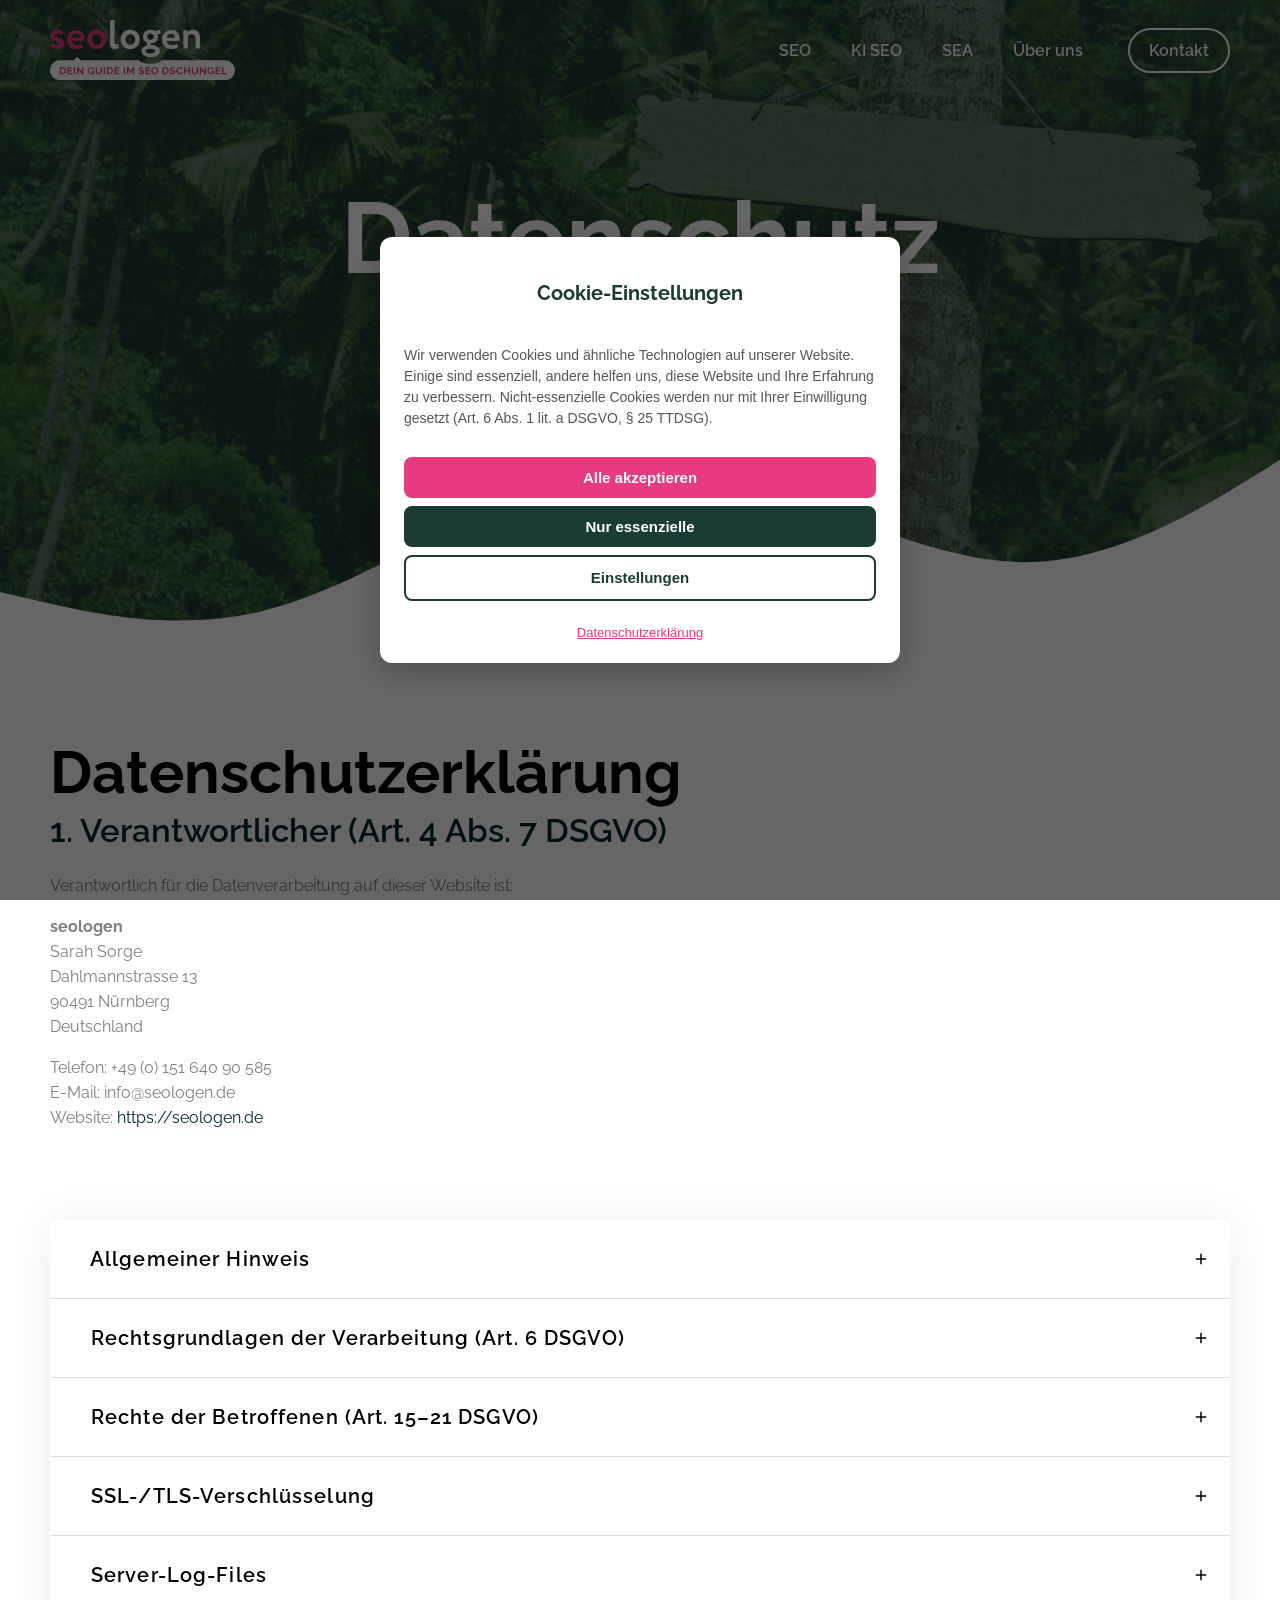
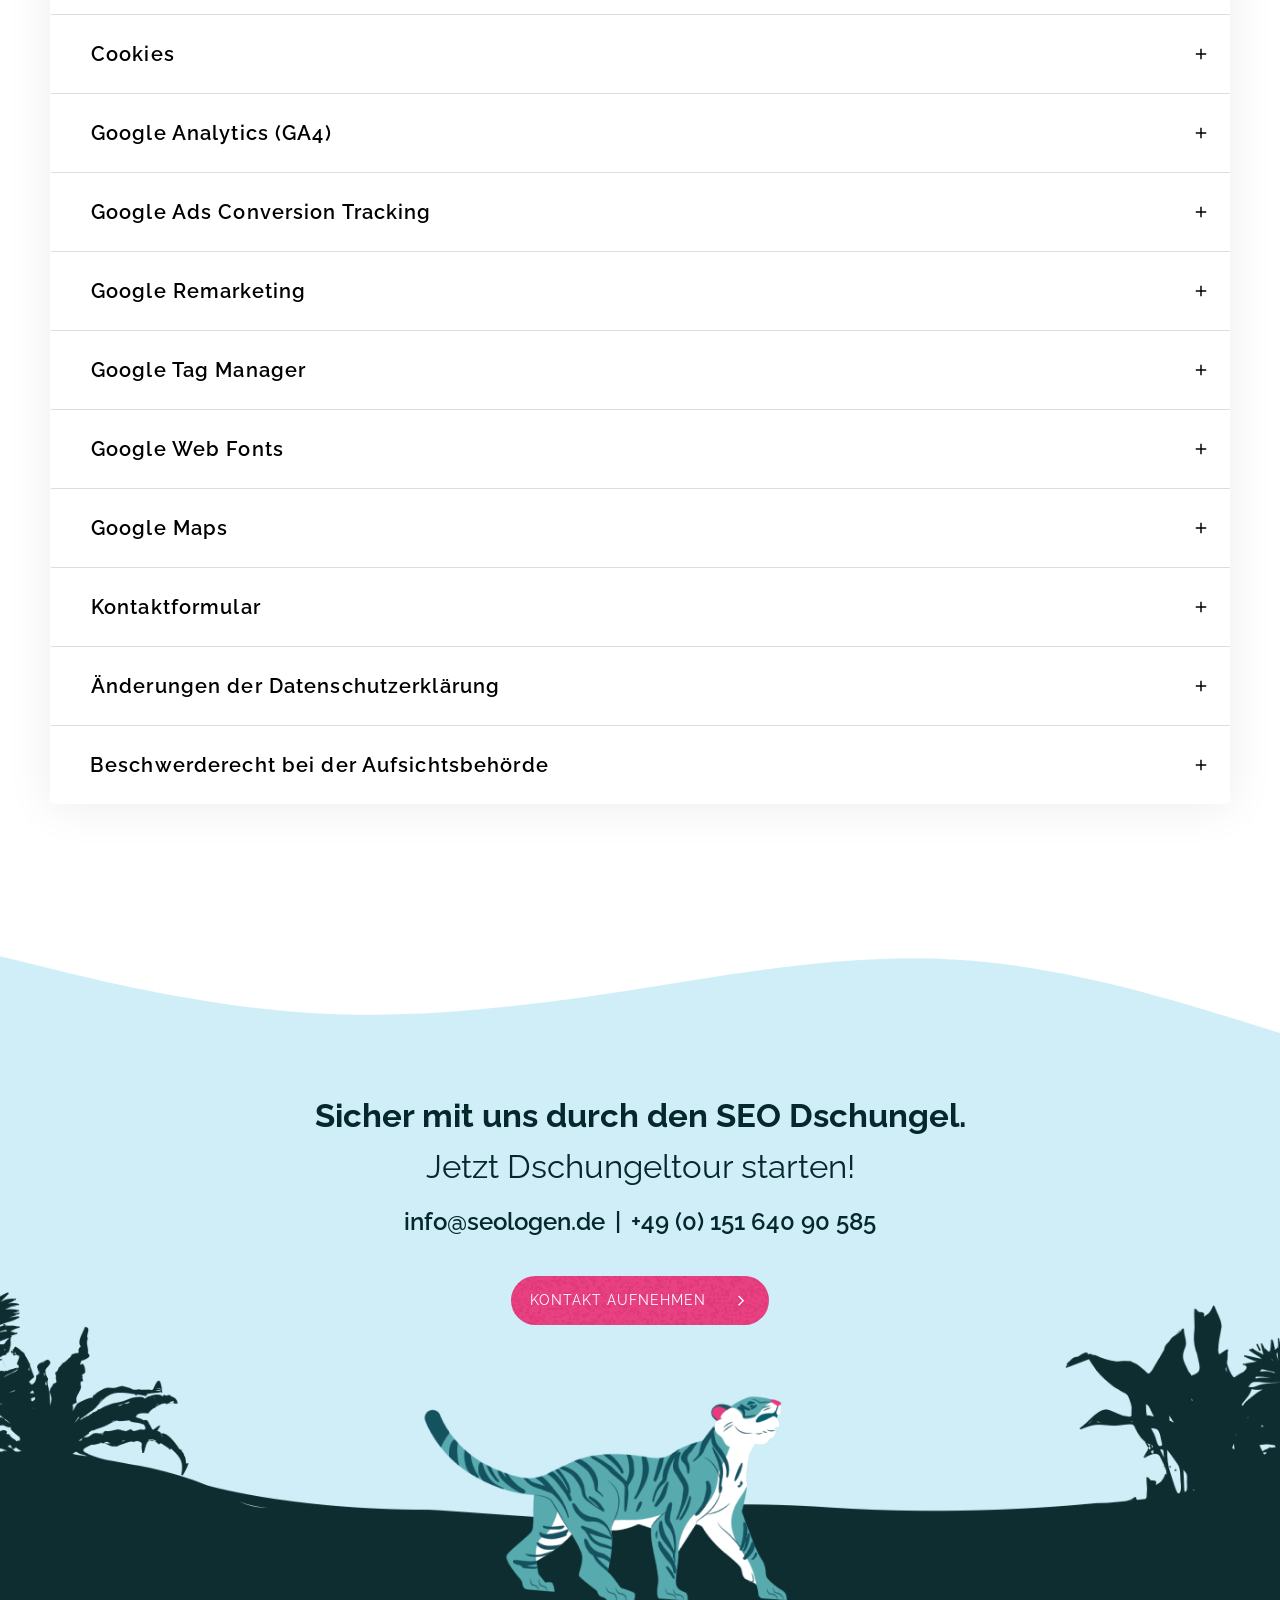
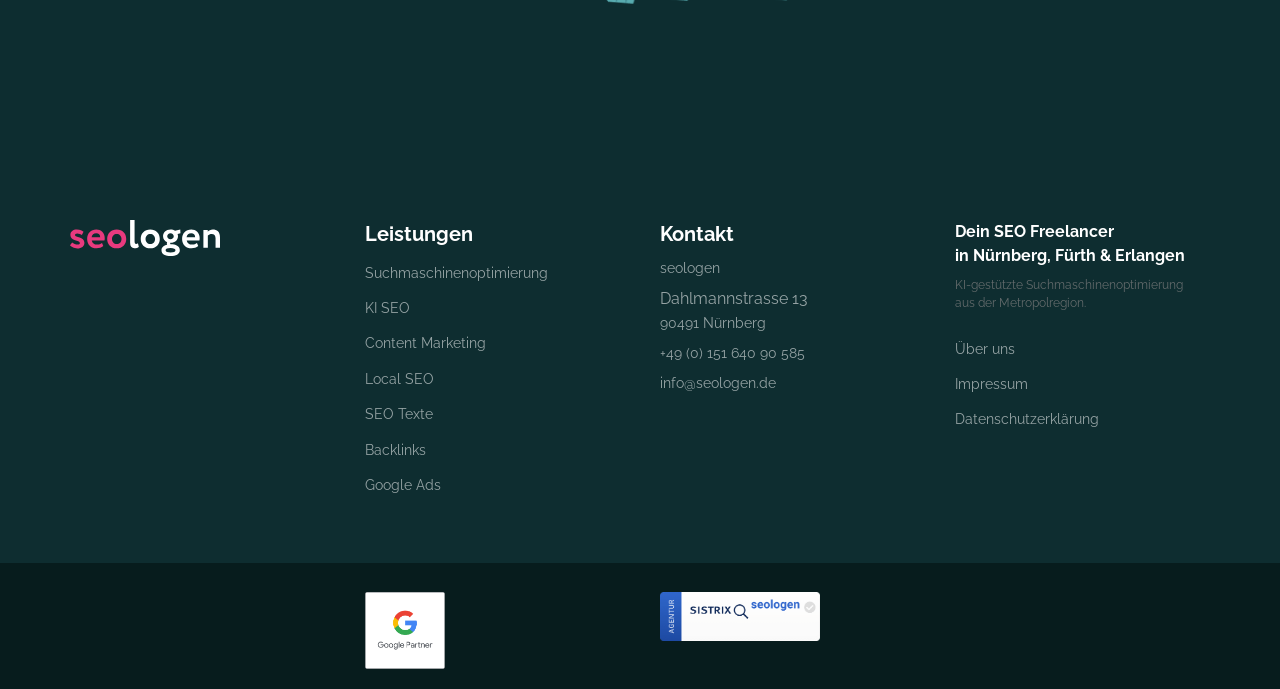
==== datenschutz/index.html @ bd01439b "Fix all schema.org markup: absolute URLs + logo/publisher - Replace relative URLs in all Yoast schem" ====
<!DOCTYPE html>
<html lang="de" >
<head>
<script>if(location.pathname.endsWith("/index.html")){window.location.replace(location.pathname.slice(0,-10));}</script>
<meta charset="UTF-8">
<meta name="viewport" content="width=device-width, initial-scale=1.0">
<!-- WP_HEAD() START -->
<style id="local-fonts-css" type="text/css">
@font-face{font-family:'Raleway';font-style:normal;font-weight:400;font-display:swap;src:url('../wp-content/uploads/fonts/raleway-400.woff2') format('woff2')}
@font-face{font-family:'Raleway';font-style:normal;font-weight:600;font-display:swap;src:url('../wp-content/uploads/fonts/raleway-600.woff2') format('woff2')}
@font-face{font-family:'Raleway';font-style:normal;font-weight:700;font-display:swap;src:url('../wp-content/uploads/fonts/raleway-700.woff2') format('woff2')}
</style>


<meta name='robots' content='index, follow, max-image-preview:large, max-snippet:-1, max-video-preview:-1' />

	<!-- This site is optimized with the Yoast SEO plugin v24.1 - https://yoast.com/wordpress/plugi../seo-beratung/ -->
	<title>Datenschutzerklärung | seologen</title>
	<meta name="description" content="Datenschutzerklärung der seologen - SEO Agentur Nürnberg. Hinweise zu Datenschutz, Cookies, Tracking und deinen Rechten." />
	<link rel="llms" href="/llms.txt" />
	<link rel="canonical" href="https://seologen.de/datenschutz/" />
	<meta property="og:locale" content="de_DE" />
	<meta property="og:type" content="website" />
	<meta property="og:image" content="https://seologen.de/wp-content/uploads/2021/11/seologen-seo-leistungen.webp" />
<meta property="og:image:width" content="1200" />
<meta property="og:image:height" content="630" />
<meta property="og:title" content="Datenschutzerklärung | seologen" />
	<meta property="og:description" content="Datenschutzerklärung der seologen - SEO Agentur Nürnberg. Hinweise zu Datenschutz, Cookies, Tracking und deinen Rechten." />
	<meta property="og:url" content="../datenschutz/" />
	<meta property="og:site_name" content="Seologen" />
	<meta property="article:modified_time" content="2021-12-17T15:35:53+00:00" />
	<script type="application/ld+json" class="yoast-schema-graph">{"@context":"https://schema.org","@graph":[{"@type":"WebPage","@id":"https://seologen.de/datenschutz/","url":"https://seologen.de/datenschutz/","name":"Datenschutzerklärung | seologen","isPartOf":{"@id":"https://seologen.de/#website"},"datePublished":"2021-07-30T09:27:46+00:00","dateModified":"2021-12-17T15:35:53+00:00","description":"Datenschutzerklärung: Hinweise zu Datenschutz, Cookies, Tracking und mehr.","breadcrumb":{"@id":"https://seologen.de/datenschutz/#breadcrumb"},"inLanguage":"de","potentialAction":[{"@type":"ReadAction","target":["https://seologen.de/datenschutz/"]}]},{"@type":"BreadcrumbList","@id":"https://seologen.de/datenschutz/#breadcrumb","itemListElement":[{"@type":"ListItem","position":1,"name":"Startseite","item":"https://seologen.de/"},{"@type":"ListItem","position":2,"name":"Datenschutz"}]},{"@type":"WebSite","@id":"https://seologen.de/#website","url":"https://seologen.de/","name":"Seologen","description":"Dein Guide durch den SEO Dschungel","potentialAction":[{"@type":"SearchAction","target":{"@type":"EntryPoint","urlTemplate":"https://seologen.de/?s={search_term_string}"},"query-input":{"@type":"PropertyValueSpecification","valueRequired":true,"valueName":"search_term_string"}}],"inLanguage":"de","publisher":{"@type":"Organization","name":"seologen","logo":{"@type":"ImageObject","url":"https://seologen.de/wp-content/uploads/2021/11/seologen-logo.svg"}}}]}</script>
	<!-- / Yoast SEO plugin. -->



<link rel="alternate" type="application/rss+xml" title="Seologen &raquo; Datenschutz-Kommentar-Feed" href="../datenschutz/feed/" />

<style id='wp-img-auto-sizes-contain-inline-css' type='text/css'>
img:is([sizes=auto i],[sizes^="auto," i]){contain-intrinsic-size:3000px 1500px}
/*# sourceURL=wp-img-auto-sizes-contain-inline-css */
</style>
<style id='wp-block-library-inline-css' type='text/css'>
:root{--wp-block-synced-color:#7a00df;--wp-block-synced-color--rgb:122,0,223;--wp-bound-block-color:var(--wp-block-synced-color);--wp-editor-canvas-background:#ddd;--wp-admin-theme-color:#007cba;--wp-admin-theme-color--rgb:0,124,186;--wp-admin-theme-color-darker-10:#006ba1;--wp-admin-theme-color-darker-10--rgb:0,107,160.5;--wp-admin-theme-color-darker-20:#005a87;--wp-admin-theme-color-darker-20--rgb:0,90,135;--wp-admin-border-width-focus:2px}@media (min-resolution:192dpi){:root{--wp-admin-border-width-focus:1.5px}}.wp-element-button{cursor:pointer}:root .has-very-light-gray-background-color{background-color:#eee}:root .has-very-dark-gray-background-color{background-color:#313131}:root .has-very-light-gray-color{color:#eee}:root .has-very-dark-gray-color{color:#313131}:root .has-vivid-green-cyan-to-vivid-cyan-blue-gradient-background{background:linear-gradient(135deg,#00d084,#0693e3)}:root .has-purple-crush-gradient-background{background:linear-gradient(135deg,#34e2e4,#4721fb 50%,#ab1dfe)}:root .has-hazy-dawn-gradient-background{background:linear-gradient(135deg,#faaca8,#dad0ec)}:root .has-subdued-olive-gradient-background{background:linear-gradient(135deg,#fafae1,#67a671)}:root .has-atomic-cream-gradient-background{background:linear-gradient(135deg,#fdd79a,#004a59)}:root .has-nightshade-gradient-background{background:linear-gradient(135deg,#330968,#31cdcf)}:root .has-midnight-gradient-background{background:linear-gradient(135deg,#020381,#2874fc)}:root{--wp--preset--font-size--normal:16px;--wp--preset--font-size--huge:42px}.has-regular-font-size{font-size:1em}.has-larger-font-size{font-size:2.625em}.has-normal-font-size{font-size:var(--wp--preset--font-size--normal)}.has-huge-font-size{font-size:var(--wp--preset--font-size--huge)}.has-text-align-center{text-align:center}.has-text-align-left{text-align:left}.has-text-align-right{text-align:right}.has-fit-text{white-space:nowrap!important}#end-resizable-editor-section{display:none}.aligncenter{clear:both}.items-justified-left{justify-content:flex-start}.items-justified-center{justify-content:center}.items-justified-right{justify-content:flex-end}.items-justified-space-between{justify-content:space-between}.screen-reader-text{border:0;clip-path:inset(50%);height:1px;margin:-1px;overflow:hidden;padding:0;position:absolute;width:1px;word-wrap:normal!important}.screen-reader-text:focus{background-color:#ddd;clip-path:none;color:#444;display:block;font-size:1em;height:auto;left:5px;line-height:normal;padding:15px 23px 14px;text-decoration:none;top:5px;width:auto;z-index:100000}html :where(.has-border-color){border-style:solid}html :where([style*=border-top-color]){border-top-style:solid}html :where([style*=border-right-color]){border-right-style:solid}html :where([style*=border-bottom-color]){border-bottom-style:solid}html :where([style*=border-left-color]){border-left-style:solid}html :where([style*=border-width]){border-style:solid}html :where([style*=border-top-width]){border-top-style:solid}html :where([style*=border-right-width]){border-right-style:solid}html :where([style*=border-bottom-width]){border-bottom-style:solid}html :where([style*=border-left-width]){border-left-style:solid}html :where(img[class*=wp-image-]){height:auto;max-width:100%}:where(figure){margin:0 0 1em}html :where(.is-position-sticky){--wp-admin--admin-bar--position-offset:var(--wp-admin--admin-bar--height,0px)}@media screen and (max-width:600px){html :where(.is-position-sticky){--wp-admin--admin-bar--position-offset:0px}}

/*# sourceURL=wp-block-library-inline-css */
</style><style id='global-styles-inline-css' type='text/css'>
:root{--wp--preset--aspect-ratio--square: 1;--wp--preset--aspect-ratio--4-3: 4/3;--wp--preset--aspect-ratio--3-4: 3/4;--wp--preset--aspect-ratio--3-2: 3/2;--wp--preset--aspect-ratio--2-3: 2/3;--wp--preset--aspect-ratio--16-9: 16/9;--wp--preset--aspect-ratio--9-16: 9/16;--wp--preset--color--black: #000000;--wp--preset--color--cyan-bluish-gray: #abb8c3;--wp--preset--color--white: #ffffff;--wp--preset--color--pale-pink: #f78da7;--wp--preset--color--vivid-red: #cf2e2e;--wp--preset--color--luminous-vivid-orange: #ff6900;--wp--preset--color--luminous-vivid-amber: #fcb900;--wp--preset--color--light-green-cyan: #7bdcb5;--wp--preset--color--vivid-green-cyan: #00d084;--wp--preset--color--pale-cyan-blue: #8ed1fc;--wp--preset--color--vivid-cyan-blue: #0693e3;--wp--preset--color--vivid-purple: #9b51e0;--wp--preset--gradient--vivid-cyan-blue-to-vivid-purple: linear-gradient(135deg,rgb(6,147,227) 0%,rgb(155,81,224) 100%);--wp--preset--gradient--light-green-cyan-to-vivid-green-cyan: linear-gradient(135deg,rgb(122,220,180) 0%,rgb(0,208,130) 100%);--wp--preset--gradient--luminous-vivid-amber-to-luminous-vivid-orange: linear-gradient(135deg,rgb(252,185,0) 0%,rgb(255,105,0) 100%);--wp--preset--gradient--luminous-vivid-orange-to-vivid-red: linear-gradient(135deg,rgb(255,105,0) 0%,rgb(207,46,46) 100%);--wp--preset--gradient--very-light-gray-to-cyan-bluish-gray: linear-gradient(135deg,rgb(238,238,238) 0%,rgb(169,184,195) 100%);--wp--preset--gradient--cool-to-warm-spectrum: linear-gradient(135deg,rgb(74,234,220) 0%,rgb(151,120,209) 20%,rgb(207,42,186) 40%,rgb(238,44,130) 60%,rgb(251,105,98) 80%,rgb(254,248,76) 100%);--wp--preset--gradient--blush-light-purple: linear-gradient(135deg,rgb(255,206,236) 0%,rgb(152,150,240) 100%);--wp--preset--gradient--blush-bordeaux: linear-gradient(135deg,rgb(254,205,165) 0%,rgb(254,45,45) 50%,rgb(107,0,62) 100%);--wp--preset--gradient--luminous-dusk: linear-gradient(135deg,rgb(255,203,112) 0%,rgb(199,81,192) 50%,rgb(65,88,208) 100%);--wp--preset--gradient--pale-ocean: linear-gradient(135deg,rgb(255,245,203) 0%,rgb(182,227,212) 50%,rgb(51,167,181) 100%);--wp--preset--gradient--electric-grass: linear-gradient(135deg,rgb(202,248,128) 0%,rgb(113,206,126) 100%);--wp--preset--gradient--midnight: linear-gradient(135deg,rgb(2,3,129) 0%,rgb(40,116,252) 100%);--wp--preset--font-size--small: 13px;--wp--preset--font-size--medium: 20px;--wp--preset--font-size--large: 36px;--wp--preset--font-size--x-large: 42px;--wp--preset--spacing--20: 0.44rem;--wp--preset--spacing--30: 0.67rem;--wp--preset--spacing--40: 1rem;--wp--preset--spacing--50: 1.5rem;--wp--preset--spacing--60: 2.25rem;--wp--preset--spacing--70: 3.38rem;--wp--preset--spacing--80: 5.06rem;--wp--preset--shadow--natural: 6px 6px 9px rgba(0, 0, 0, 0.2);--wp--preset--shadow--deep: 12px 12px 50px rgba(0, 0, 0, 0.4);--wp--preset--shadow--sharp: 6px 6px 0px rgba(0, 0, 0, 0.2);--wp--preset--shadow--outlined: 6px 6px 0px -3px rgb(255, 255, 255), 6px 6px rgb(0, 0, 0);--wp--preset--shadow--crisp: 6px 6px 0px rgb(0, 0, 0);}:where(.is-layout-flex){gap: 0.5em;}:where(.is-layout-grid){gap: 0.5em;}body .is-layout-flex{display: flex;}.is-layout-flex{flex-wrap: wrap;align-items: center;}.is-layout-flex > :is(*, div){margin: 0;}body .is-layout-grid{display: grid;}.is-layout-grid > :is(*, div){margin: 0;}:where(.wp-block-columns.is-layout-flex){gap: 2em;}:where(.wp-block-columns.is-layout-grid){gap: 2em;}:where(.wp-block-post-template.is-layout-flex){gap: 1.25em;}:where(.wp-block-post-template.is-layout-grid){gap: 1.25em;}.has-black-color{color: var(--wp--preset--color--black) !important;}.has-cyan-bluish-gray-color{color: var(--wp--preset--color--cyan-bluish-gray) !important;}.has-white-color{color: var(--wp--preset--color--white) !important;}.has-pale-pink-color{color: var(--wp--preset--color--pale-pink) !important;}.has-vivid-red-color{color: var(--wp--preset--color--vivid-red) !important;}.has-luminous-vivid-orange-color{color: var(--wp--preset--color--luminous-vivid-orange) !important;}.has-luminous-vivid-amber-color{color: var(--wp--preset--color--luminous-vivid-amber) !important;}.has-light-green-cyan-color{color: var(--wp--preset--color--light-green-cyan) !important;}.has-vivid-green-cyan-color{color: var(--wp--preset--color--vivid-green-cyan) !important;}.has-pale-cyan-blue-color{color: var(--wp--preset--color--pale-cyan-blue) !important;}.has-vivid-cyan-blue-color{color: var(--wp--preset--color--vivid-cyan-blue) !important;}.has-vivid-purple-color{color: var(--wp--preset--color--vivid-purple) !important;}.has-black-background-color{background-color: var(--wp--preset--color--black) !important;}.has-cyan-bluish-gray-background-color{background-color: var(--wp--preset--color--cyan-bluish-gray) !important;}.has-white-background-color{background-color: var(--wp--preset--color--white) !important;}.has-pale-pink-background-color{background-color: var(--wp--preset--color--pale-pink) !important;}.has-vivid-red-background-color{background-color: var(--wp--preset--color--vivid-red) !important;}.has-luminous-vivid-orange-background-color{background-color: var(--wp--preset--color--luminous-vivid-orange) !important;}.has-luminous-vivid-amber-background-color{background-color: var(--wp--preset--color--luminous-vivid-amber) !important;}.has-light-green-cyan-background-color{background-color: var(--wp--preset--color--light-green-cyan) !important;}.has-vivid-green-cyan-background-color{background-color: var(--wp--preset--color--vivid-green-cyan) !important;}.has-pale-cyan-blue-background-color{background-color: var(--wp--preset--color--pale-cyan-blue) !important;}.has-vivid-cyan-blue-background-color{background-color: var(--wp--preset--color--vivid-cyan-blue) !important;}.has-vivid-purple-background-color{background-color: var(--wp--preset--color--vivid-purple) !important;}.has-black-border-color{border-color: var(--wp--preset--color--black) !important;}.has-cyan-bluish-gray-border-color{border-color: var(--wp--preset--color--cyan-bluish-gray) !important;}.has-white-border-color{border-color: var(--wp--preset--color--white) !important;}.has-pale-pink-border-color{border-color: var(--wp--preset--color--pale-pink) !important;}.has-vivid-red-border-color{border-color: var(--wp--preset--color--vivid-red) !important;}.has-luminous-vivid-orange-border-color{border-color: var(--wp--preset--color--luminous-vivid-orange) !important;}.has-luminous-vivid-amber-border-color{border-color: var(--wp--preset--color--luminous-vivid-amber) !important;}.has-light-green-cyan-border-color{border-color: var(--wp--preset--color--light-green-cyan) !important;}.has-vivid-green-cyan-border-color{border-color: var(--wp--preset--color--vivid-green-cyan) !important;}.has-pale-cyan-blue-border-color{border-color: var(--wp--preset--color--pale-cyan-blue) !important;}.has-vivid-cyan-blue-border-color{border-color: var(--wp--preset--color--vivid-cyan-blue) !important;}.has-vivid-purple-border-color{border-color: var(--wp--preset--color--vivid-purple) !important;}.has-vivid-cyan-blue-to-vivid-purple-gradient-background{background: var(--wp--preset--gradient--vivid-cyan-blue-to-vivid-purple) !important;}.has-light-green-cyan-to-vivid-green-cyan-gradient-background{background: var(--wp--preset--gradient--light-green-cyan-to-vivid-green-cyan) !important;}.has-luminous-vivid-amber-to-luminous-vivid-orange-gradient-background{background: var(--wp--preset--gradient--luminous-vivid-amber-to-luminous-vivid-orange) !important;}.has-luminous-vivid-orange-to-vivid-red-gradient-background{background: var(--wp--preset--gradient--luminous-vivid-orange-to-vivid-red) !important;}.has-very-light-gray-to-cyan-bluish-gray-gradient-background{background: var(--wp--preset--gradient--very-light-gray-to-cyan-bluish-gray) !important;}.has-cool-to-warm-spectrum-gradient-background{background: var(--wp--preset--gradient--cool-to-warm-spectrum) !important;}.has-blush-light-purple-gradient-background{background: var(--wp--preset--gradient--blush-light-purple) !important;}.has-blush-bordeaux-gradient-background{background: var(--wp--preset--gradient--blush-bordeaux) !important;}.has-luminous-dusk-gradient-background{background: var(--wp--preset--gradient--luminous-dusk) !important;}.has-pale-ocean-gradient-background{background: var(--wp--preset--gradient--pale-ocean) !important;}.has-electric-grass-gradient-background{background: var(--wp--preset--gradient--electric-grass) !important;}.has-midnight-gradient-background{background: var(--wp--preset--gradient--midnight) !important;}.has-small-font-size{font-size: var(--wp--preset--font-size--small) !important;}.has-medium-font-size{font-size: var(--wp--preset--font-size--medium) !important;}.has-large-font-size{font-size: var(--wp--preset--font-size--large) !important;}.has-x-large-font-size{font-size: var(--wp--preset--font-size--x-large) !important;}
/*# sourceURL=global-styles-inline-css */
</style>

<style id='classic-theme-styles-inline-css' type='text/css'>
/*! This file is auto-generated */
.wp-block-button__link{color:#fff;background-color:#32373c;border-radius:9999px;box-shadow:none;text-decoration:none;padding:calc(.667em + 2px) calc(1.333em + 2px);font-size:1.125em}.wp-block-file__button{background:#32373c;color:#fff;text-decoration:none}
/*# sourceURL=/wp-includes/css/classic-themes.min.css */
</style>
<link data-minify="1" rel='stylesheet' id='oxygen-css' href='../wp-content/cache/min/1/wp-content/plugins/oxygen/component-framework/oxygen.css?ver=1736198742' type='text/css' media='all' />
<style id='rocket-lazyload-inline-css' type='text/css'>
.rll-youtube-player{position:relative;padding-bottom:56.23%;height:0;overflow:hidden;max-width:100%;}.rll-youtube-player:focus-within{outline: 2px solid currentColor;outline-offset: 5px;}.rll-youtube-player iframe{position:absolute;top:0;left:0;width:100%;height:100%;z-index:100;background:0 0}.rll-youtube-player img{bottom:0;display:block;left:0;margin:auto;max-width:100%;width:100%;position:absolute;right:0;top:0;border:none;height:auto;-webkit-transition:.4s all;-moz-transition:.4s all;transition:.4s all}.rll-youtube-player img:hover{-webkit-filter:brightness(75%)}.rll-youtube-player .play{height:100%;width:100%;left:0;top:0;position:absolute;background:var(--wpr-bg-017a9399-3ec6-4032-b1c3-8f27fd5e484a) no-repeat center;background-color: transparent !important;cursor:pointer;border:none;}
/*# sourceURL=rocket-lazyload-inline-css */
</style>
<script type="text/javascript" src="../wp-includes/js/jquery/jquery.min.js?ver=3.7.1" id="jquery-core-js"></script>

<link rel='shortlink' href='../?p=3' />
<!-- start Simple Custom CSS and JS -->
<script type="text/javascript">
document.addEventListener("DOMContentLoaded", function() {
  var lazyBackgrounds = [].slice.call(document.querySelectorAll(".lazy-bg"));

  if ("IntersectionObserver" in window && "IntersectionObserverEntry" in window && "intersectionRatio" in window.IntersectionObserverEntry.prototype) {
    let lazyBackgroundObserver = new IntersectionObserver(function(entries, observer) {
      entries.forEach(function(entry) {
        if (entry.isIntersecting) {
          entry.target.classList.add("bg-visible");
          lazyBackgroundObserver.unobserve(entry.target);
        }
      });
    });

    lazyBackgrounds.forEach(function(lazyBackground) {
      lazyBackgroundObserver.observe(lazyBackground);
    });
  }
});</script>
<!-- end Simple Custom CSS and JS -->
<!-- start Simple Custom CSS and JS -->
<script type="text/javascript">
jQuery(window).on('load',function(){
          
       jQuery('#section-237-40').mousemove(function(e) {


            var wx = jQuery(window).width();
            var wy = jQuery(window).height();

            var x = e.pageX - this.offsetLeft;
            var y = e.pageY - this.offsetTop;

            var newx = x - wx / 2;
            var newy = y - wy / 2;

            //jQuery('span').text(newx + ", " + newy);

            jQuery('.deep-hero-effect-div').each(function(i) {
                if(jQuery(this).index()==0){
                jQuery(this).attr('data-speed','0.02');
				} else  if(jQuery(this).index()==1){
 				jQuery(this).attr('data-speed','0.01');
                } else  if(jQuery(this).index()==2){
 				jQuery(this).attr('data-speed','0.02');

				} 
                var speed = jQuery(this).attr('data-speed');
                if (jQuery(this).attr('data-revert')) speed *= -1;
                TweenMax.to(jQuery(this), 1, {
                    x: (1 - newx * speed),
                    y: (1 - newy * speed)
                });

            });

        });

});</script>
<!-- end Simple Custom CSS and JS -->

<script defer src="https://ajax.googleapis.com/ajax/libs/jquery/3.1.0/jquery.min.js"></script>



 <script data-minify="1" src="../wp-content/cache/min/1/ajax/libs/gsap/1.18.4/TweenMax.min.js?ver=1736198743"></script><!-- end Simple Custom CSS and JS -->
<style type="text/css">
.custom-cursor { cursor: pointer; }
.oxy-header-wrapper .oxygen-hide-in-sticky { display: block; }
.oxy-header-wrapper .oxygen-show-in-sticky-only { display: none; }
.oxy-header-wrapper.oxy-sticky-header-active .oxygen-hide-in-sticky, .oxy-header-wrapper.oxy-sticky-header-active .oxygen-only-show-in-overlay { display: none !important; }
.oxy-header-wrapper.oxy-sticky-header-active .oxygen-show-in-sticky-only, .oxy-header-wrapper.oxy-sticky-header-active .oxygen-hide-in-overlay { display: block !important; }
.oxy-pro-menu-dropdown-icon, .oxy-pro-menu-dropdown-icon-click-area { display: none !important; }
.oxy-nav-menu-dropdown-arrow .menu-item > a::after { display: none !important; }
</style>
<!-- end Simple Custom CSS and JS -->
<link rel="icon" href="../wp-content/uploads/2021/08/cropped-favicon3-32x32.png" sizes="32x32" />
<link rel="icon" href="../wp-content/uploads/2021/08/cropped-favicon3-192x192.png" sizes="192x192" />
<link rel="apple-touch-icon" href="../wp-content/uploads/2021/08/cropped-favicon3-180x180.png" />
<meta name="msapplication-TileImage" content="../wp-content/uploads/2021/08/cropped-favicon3-270x270.png" />
<link data-minify="1" rel='stylesheet' id='oxygen-cache-32-css' href='../wp-content/cache/background-css/seologen.de/wp-content/cache/min/1/wp-content/uploads/oxygen/css/32.css?ver=1736198852&wpr_t=1769899719' type='text/css' media='all' />
<link data-minify="1" rel='stylesheet' id='oxygen-cache-3-css' href='../wp-content/cache/background-css/seologen.de/wp-content/cache/min/1/wp-content/uploads/oxygen/css/3.css?ver=1736198933&wpr_t=1769899719' type='text/css' media='all' />
<link data-minify="1" rel='stylesheet' id='oxygen-universal-styles-css' href='../wp-content/cache/background-css/seologen.de/wp-content/cache/min/1/wp-content/uploads/oxygen/css/universal.css?ver=1736198742&wpr_t=1769899719' type='text/css' media='all' />
<noscript><style id="rocket-lazyload-nojs-css">.rll-youtube-player, [data-lazy-src]{display:none !important;}</style></noscript><!-- END OF WP_HEAD() -->
<link data-minify="1" rel='stylesheet' id='oxygen-aos-css' href='../wp-content/cache/min/1/wp-content/plugins/oxygen/component-framework/vendor/aos/aos.css?ver=1736198742' type='text/css' media='all' />
<style id="wpr-lazyload-bg-container"></style><style id="wpr-lazyload-bg-exclusion"></style>
<noscript>
<style id="wpr-lazyload-bg-nostyle">#section-111-32{--wpr-bg-2a539be6-5d9a-4c15-9592-298cfd7655cb: url('../wp-content/uploads/2021/11/footer-laptop2.webp');}#section-111-32{--wpr-bg-246afec2-3248-46ee-8b75-960b7ef8c11c: url('../wp-content/uploads/2021/11/footer-laptop2.webp');}#section-111-32{--wpr-bg-70f37ff3-16b9-4d7c-994c-ef7f1af33d49: url('../wp-content/uploads/2021/11/footer-tiger-tablet-new2.webp');}#section-111-32{--wpr-bg-14127b4b-1ebc-46f8-847b-c76c30c8c69d: url('../wp-content/uploads/2021/11/footer-tiger-mobile-new2.webp');}#section-2-195{--wpr-bg-e6197098-57ca-46aa-8482-f85532d39519: url('../wp-content/uploads/2021/11/kontakt-header.webp');}.oxy-pro-menu .oxy-pro-menu-off-canvas-container,.oxy-pro-menu .oxy-pro-menu-open-container{--wpr-bg-344dd0a9-8f70-4a5e-acc8-07c516785ba0: url('../wp-content/cache/min/1/wp-content/uploads/oxygen/css/');}.oxel_icon_button__container:hover{--wpr-bg-b4393afa-5aeb-4e5d-a07b-83afd7b127c7: url('../wp-content/uploads/2021/10/button-background.webp');}.oxel_icon_button__container{--wpr-bg-02bb9712-952b-4311-8680-2e12903a620c: url('../wp-content/uploads/2021/10/button-background.webp');}.hero-subpage{--wpr-bg-a651d401-6908-4c26-8edd-7e7f54d95099: url('../wp-content/uploads/2021/11/seo-header.webp');}.onecolumn-shape-section{--wpr-bg-a43b428b-ff0f-4c44-b902-5545b70d8498: url('../wp-content/uploads/2021/11/background-texture-right-big2-1.webp');}.onecolumn-shape-section{--wpr-bg-941288b1-27ef-42d1-b011-a1775002e79b: url('../wp-content/uploads/2021/11/shape-full.webp');}.onecolumn-shape-section{--wpr-bg-64140905-5082-4211-b1ef-d7f9282a6aa4: url('../wp-content/uploads/2021/11/mobile-texture-right.webp');}.background-shapeleaves{--wpr-bg-c41f8af5-a66b-4cae-9dcf-42b374c3d295: url('../wp-content/uploads/2021/11/background-blurb-big-_1_.webp');}.background-shapeleaves{--wpr-bg-4a3bbf1b-ca22-47e4-b348-d8778cb83627: url('../wp-content/uploads/2021/11/blurb-mobile-background.webp');}.background-shapeleaves{--wpr-bg-24590ede-0575-45f2-9788-267b503d882c: url('../wp-content/uploads/2021/11/blurb-mobile-background.webp');}.showcase-slider-section{--wpr-bg-e381b452-41e5-41e6-8242-1ed8afa7e4cf: url('../wp-content/uploads/2021/11/background-slider-_1_.webp');}.text-accordion-shape-section{--wpr-bg-37902154-3a1e-4fad-988c-e090a816e79f: url('../wp-content/uploads/2021/11/shape-full.webp');}.masked-copy{--wpr-bg-ebacde89-1a84-4aec-9323-f37da7f6a8bf: url('../wp-content/uploads/2021/11/background-seo-sea.webp');}.twocolumns-shape-section{--wpr-bg-450178e7-06fc-4db7-9bfb-85b8e4bf8ca6: url('../wp-content/uploads/2021/11/background-texture-right-big2-1.webp');}.twocolumns-shape-section{--wpr-bg-71d99dc4-3aa7-4b3f-9e72-34c986ae323e: url('../wp-content/uploads/2021/11/shape-full.webp');}.twocolumns-shape-section{--wpr-bg-6f7f2898-f8a8-49fb-9a5d-8f5af2ff1ad8: url('../wp-content/uploads/2021/11/mobile-texture-right.webp');}.oxel_flipbox__front{--wpr-bg-e74785da-4c23-46d8-b720-0b936efe042c: url('http://elements.oxy.host/wp-content/uploads/sites/52/2020/07/atmosphere-blue-cloud-clouds-601798.jpg');}.ausblick-section{--wpr-bg-49aad8ef-b7f3-4408-829a-74f24111fe52: url('../wp-content/uploads/2021/11/background-ausblick-_1_.webp');}.ausblick-section{--wpr-bg-77f69ae7-b560-4aa1-90ab-85b0c5460ed9: url('../wp-content/uploads/2021/11/ausblick-mobile-1.webp');}.ausblick-section{--wpr-bg-cfc803bd-affd-4d65-a922-8d2be1f4753a: url('../wp-content/uploads/2021/10/ausblick-mobile-1.png');}.ausblick-section{--wpr-bg-c6fbe11c-8412-4bbe-9633-097b4d75ad00: url('../wp-content/uploads/2021/11/ausblick-mobile-3.webp');}.ausblick-section{--wpr-bg-c9da97b8-4299-4f84-b063-db840799e280: url('../wp-content/uploads/2021/11/background-ausblick2-1.webp');}.tabs-contents-8807-tab{--wpr-bg-b1f7664b-bde3-4bc4-9125-4a9cc53eeda3: url('../wp-content/uploads/2021/11/combined-shape.webp');}.tabs-contents-8807-tab{--wpr-bg-466f1afd-aab4-46ff-83b1-bf60ac50dc1f: url('../wp-content/uploads/2021/11/combined-shape-1.webp');}.tabs-contents-8807-tab{--wpr-bg-164e8eff-c2f3-4fe0-87c2-997c375cdd3f: url('../wp-content/uploads/2021/11/combined-shape-1.webp');}.background-animals{--wpr-bg-86d42d77-d184-4900-a6bb-6a4beb5ca62e: url('../wp-content/uploads/2021/11/yoal-desurmont-jqgs-m-3-b-9-fpo-unsplash-1-1-1.webp');}.background-animals{--wpr-bg-ea2e5f53-2e08-4e0c-83d8-d45debc9b1f3: url('../wp-content/uploads/2021/11/background-animals-mobile.webp');}.ranking-background{--wpr-bg-a1a53c33-0b23-4bc4-9f7d-0d54a339f144: url('../wp-content/uploads/2021/11/ranking-background-1.webp');}.hero-blog{--wpr-bg-aaf4e033-dc4a-427b-93ef-bd9256550a9e: url('../wp-content/uploads/2021/11/seo-header.webp');}#section-308-40.bg-visible{--wpr-bg-441e1383-77ad-4685-850b-7730e5fc0d7f: url('../wp-content/uploads/2021/11/header-mobile-1.webp');}#section-294-40.bg-visible{--wpr-bg-f2d7fe6a-9aaf-4f88-ad86-aed0741961d8: url('../wp-content/uploads/2021/11/background-animals-mobile.webp');}.footer-tiger{--wpr-bg-0557a4ea-ba28-474e-956c-539cec369212: url('../wp-content/uploads/2021/11/Footer-Shapes-Tiger-groesser_1x-1.webp');}.piotnetforms-button{--wpr-bg-5d9a9dec-04bf-40a4-8e24-303f91aa533a: url('https://seologen.uixandy.com/wp-content/uploads/2021/10/button-background.webp');}.piotnetforms-button:hover{--wpr-bg-9b7db1a6-01ed-42fa-a0f0-1f0683d1b09a: url('https://seologen.uixandy.com/wp-content/uploads/2021/10/button-background.webp');}.rll-youtube-player .play{--wpr-bg-017a9399-3ec6-4032-b1c3-8f27fd5e484a: url('../wp-content/plugins/wp-rocket/assets/img/youtube.png');}</style>
</noscript>
<script type="application/javascript">const rocket_pairs = [{"selector":"#section-111-32","style":"#section-111-32{--wpr-bg-2a539be6-5d9a-4c15-9592-298cfd7655cb: url('https:\/\/../wp-content\/uploads\/2021\/11\/footer-laptop2.webp');}","hash":"2a539be6-5d9a-4c15-9592-298cfd7655cb","url":"https:\/\/../wp-content\/uploads\/2021\/11\/footer-laptop2.webp"},{"selector":"#section-111-32","style":"#section-111-32{--wpr-bg-246afec2-3248-46ee-8b75-960b7ef8c11c: url('https:\/\/../wp-content\/uploads\/2021\/11\/footer-laptop2.webp');}","hash":"246afec2-3248-46ee-8b75-960b7ef8c11c","url":"https:\/\/../wp-content\/uploads\/2021\/11\/footer-laptop2.webp"},{"selector":"#section-111-32","style":"#section-111-32{--wpr-bg-70f37ff3-16b9-4d7c-994c-ef7f1af33d49: url('https:\/\/../wp-content\/uploads\/2021\/11\/footer-tiger-tablet-new2.webp');}","hash":"70f37ff3-16b9-4d7c-994c-ef7f1af33d49","url":"https:\/\/../wp-content\/uploads\/2021\/11\/footer-tiger-tablet-new2.webp"},{"selector":"#section-111-32","style":"#section-111-32{--wpr-bg-14127b4b-1ebc-46f8-847b-c76c30c8c69d: url('https:\/\/../wp-content\/uploads\/2021\/11\/footer-tiger-mobile-new2.webp');}","hash":"14127b4b-1ebc-46f8-847b-c76c30c8c69d","url":"https:\/\/../wp-content\/uploads\/2021\/11\/footer-tiger-mobile-new2.webp"},{"selector":"#section-2-195","style":"#section-2-195{--wpr-bg-e6197098-57ca-46aa-8482-f85532d39519: url('https:\/\/../wp-content\/uploads\/2021\/11\/kontakt-header.webp');}","hash":"e6197098-57ca-46aa-8482-f85532d39519","url":"https:\/\/../wp-content\/uploads\/2021\/11\/kontakt-header.webp"},{"selector":".oxy-pro-menu .oxy-pro-menu-off-canvas-container,.oxy-pro-menu .oxy-pro-menu-open-container","style":".oxy-pro-menu .oxy-pro-menu-off-canvas-container,.oxy-pro-menu .oxy-pro-menu-open-container{--wpr-bg-344dd0a9-8f70-4a5e-acc8-07c516785ba0: url('https:\/\/../wp-content\/cache\/min\/1\/wp-content\/uploads\/oxygen\/css\/');}","hash":"344dd0a9-8f70-4a5e-acc8-07c516785ba0","url":"https:\/\/../wp-content\/cache\/min\/1\/wp-content\/uploads\/oxygen\/css\/"},{"selector":".oxel_icon_button__container","style":".oxel_icon_button__container:hover{--wpr-bg-b4393afa-5aeb-4e5d-a07b-83afd7b127c7: url('https:\/\/../wp-content\/uploads\/2021\/10\/button-background.webp');}","hash":"b4393afa-5aeb-4e5d-a07b-83afd7b127c7","url":"https:\/\/../wp-content\/uploads\/2021\/10\/button-background.webp"},{"selector":".oxel_icon_button__container","style":".oxel_icon_button__container{--wpr-bg-02bb9712-952b-4311-8680-2e12903a620c: url('https:\/\/../wp-content\/uploads\/2021\/10\/button-background.webp');}","hash":"02bb9712-952b-4311-8680-2e12903a620c","url":"https:\/\/../wp-content\/uploads\/2021\/10\/button-background.webp"},{"selector":".hero-subpage","style":".hero-subpage{--wpr-bg-a651d401-6908-4c26-8edd-7e7f54d95099: url('https:\/\/../wp-content\/uploads\/2021\/11\/seo-header.webp');}","hash":"a651d401-6908-4c26-8edd-7e7f54d95099","url":"https:\/\/../wp-content\/uploads\/2021\/11\/seo-header.webp"},{"selector":".onecolumn-shape-section","style":".onecolumn-shape-section{--wpr-bg-a43b428b-ff0f-4c44-b902-5545b70d8498: url('https:\/\/../wp-content\/uploads\/2021\/11\/background-texture-right-big2-1.webp');}","hash":"a43b428b-ff0f-4c44-b902-5545b70d8498","url":"https:\/\/../wp-content\/uploads\/2021\/11\/background-texture-right-big2-1.webp"},{"selector":".onecolumn-shape-section","style":".onecolumn-shape-section{--wpr-bg-941288b1-27ef-42d1-b011-a1775002e79b: url('https:\/\/../wp-content\/uploads\/2021\/11\/shape-full.webp');}","hash":"941288b1-27ef-42d1-b011-a1775002e79b","url":"https:\/\/../wp-content\/uploads\/2021\/11\/shape-full.webp"},{"selector":".onecolumn-shape-section","style":".onecolumn-shape-section{--wpr-bg-64140905-5082-4211-b1ef-d7f9282a6aa4: url('https:\/\/../wp-content\/uploads\/2021\/11\/mobile-texture-right.webp');}","hash":"64140905-5082-4211-b1ef-d7f9282a6aa4","url":"https:\/\/../wp-content\/uploads\/2021\/11\/mobile-texture-right.webp"},{"selector":".background-shapeleaves","style":".background-shapeleaves{--wpr-bg-c41f8af5-a66b-4cae-9dcf-42b374c3d295: url('https:\/\/../wp-content\/uploads\/2021\/11\/background-blurb-big-_1_.webp');}","hash":"c41f8af5-a66b-4cae-9dcf-42b374c3d295","url":"https:\/\/../wp-content\/uploads\/2021\/11\/background-blurb-big-_1_.webp"},{"selector":".background-shapeleaves","style":".background-shapeleaves{--wpr-bg-4a3bbf1b-ca22-47e4-b348-d8778cb83627: url('https:\/\/../wp-content\/uploads\/2021\/11\/blurb-mobile-background.webp');}","hash":"4a3bbf1b-ca22-47e4-b348-d8778cb83627","url":"https:\/\/../wp-content\/uploads\/2021\/11\/blurb-mobile-background.webp"},{"selector":".background-shapeleaves","style":".background-shapeleaves{--wpr-bg-24590ede-0575-45f2-9788-267b503d882c: url('https:\/\/../wp-content\/uploads\/2021\/11\/blurb-mobile-background.webp');}","hash":"24590ede-0575-45f2-9788-267b503d882c","url":"https:\/\/../wp-content\/uploads\/2021\/11\/blurb-mobile-background.webp"},{"selector":".showcase-slider-section","style":".showcase-slider-section{--wpr-bg-e381b452-41e5-41e6-8242-1ed8afa7e4cf: url('https:\/\/../wp-content\/uploads\/2021\/11\/background-slider-_1_.webp');}","hash":"e381b452-41e5-41e6-8242-1ed8afa7e4cf","url":"https:\/\/../wp-content\/uploads\/2021\/11\/background-slider-_1_.webp"},{"selector":".text-accordion-shape-section","style":".text-accordion-shape-section{--wpr-bg-37902154-3a1e-4fad-988c-e090a816e79f: url('https:\/\/../wp-content\/uploads\/2021\/11\/shape-full.webp');}","hash":"37902154-3a1e-4fad-988c-e090a816e79f","url":"https:\/\/../wp-content\/uploads\/2021\/11\/shape-full.webp"},{"selector":".masked-copy","style":".masked-copy{--wpr-bg-ebacde89-1a84-4aec-9323-f37da7f6a8bf: url('https:\/\/../wp-content\/uploads\/2021\/11\/background-seo-sea.webp');}","hash":"ebacde89-1a84-4aec-9323-f37da7f6a8bf","url":"https:\/\/../wp-content\/uploads\/2021\/11\/background-seo-sea.webp"},{"selector":".twocolumns-shape-section","style":".twocolumns-shape-section{--wpr-bg-450178e7-06fc-4db7-9bfb-85b8e4bf8ca6: url('https:\/\/../wp-content\/uploads\/2021\/11\/background-texture-right-big2-1.webp');}","hash":"450178e7-06fc-4db7-9bfb-85b8e4bf8ca6","url":"https:\/\/../wp-content\/uploads\/2021\/11\/background-texture-right-big2-1.webp"},{"selector":".twocolumns-shape-section","style":".twocolumns-shape-section{--wpr-bg-71d99dc4-3aa7-4b3f-9e72-34c986ae323e: url('https:\/\/../wp-content\/uploads\/2021\/11\/shape-full.webp');}","hash":"71d99dc4-3aa7-4b3f-9e72-34c986ae323e","url":"https:\/\/../wp-content\/uploads\/2021\/11\/shape-full.webp"},{"selector":".twocolumns-shape-section","style":".twocolumns-shape-section{--wpr-bg-6f7f2898-f8a8-49fb-9a5d-8f5af2ff1ad8: url('https:\/\/../wp-content\/uploads\/2021\/11\/mobile-texture-right.webp');}","hash":"6f7f2898-f8a8-49fb-9a5d-8f5af2ff1ad8","url":"https:\/\/../wp-content\/uploads\/2021\/11\/mobile-texture-right.webp"},{"selector":".oxel_flipbox__front","style":".oxel_flipbox__front{--wpr-bg-e74785da-4c23-46d8-b720-0b936efe042c: url('http:\/\/elements.oxy.host\/wp-content\/uploads\/sites\/52\/2020\/07\/atmosphere-blue-cloud-clouds-601798.jpg');}","hash":"e74785da-4c23-46d8-b720-0b936efe042c","url":"http:\/\/elements.oxy.host\/wp-content\/uploads\/sites\/52\/2020\/07\/atmosphere-blue-cloud-clouds-601798.jpg"},{"selector":".ausblick-section","style":".ausblick-section{--wpr-bg-49aad8ef-b7f3-4408-829a-74f24111fe52: url('https:\/\/../wp-content\/uploads\/2021\/11\/background-ausblick-_1_.webp');}","hash":"49aad8ef-b7f3-4408-829a-74f24111fe52","url":"https:\/\/../wp-content\/uploads\/2021\/11\/background-ausblick-_1_.webp"},{"selector":".ausblick-section","style":".ausblick-section{--wpr-bg-77f69ae7-b560-4aa1-90ab-85b0c5460ed9: url('https:\/\/../wp-content\/uploads\/2021\/11\/ausblick-mobile-1.webp');}","hash":"77f69ae7-b560-4aa1-90ab-85b0c5460ed9","url":"https:\/\/../wp-content\/uploads\/2021\/11\/ausblick-mobile-1.webp"},{"selector":".ausblick-section","style":".ausblick-section{--wpr-bg-cfc803bd-affd-4d65-a922-8d2be1f4753a: url('https:\/\/../wp-content\/uploads\/2021\/10\/ausblick-mobile-1.png');}","hash":"cfc803bd-affd-4d65-a922-8d2be1f4753a","url":"https:\/\/../wp-content\/uploads\/2021\/10\/ausblick-mobile-1.png"},{"selector":".ausblick-section","style":".ausblick-section{--wpr-bg-c6fbe11c-8412-4bbe-9633-097b4d75ad00: url('https:\/\/../wp-content\/uploads\/2021\/11\/ausblick-mobile-3.webp');}","hash":"c6fbe11c-8412-4bbe-9633-097b4d75ad00","url":"https:\/\/../wp-content\/uploads\/2021\/11\/ausblick-mobile-3.webp"},{"selector":".ausblick-section","style":".ausblick-section{--wpr-bg-c9da97b8-4299-4f84-b063-db840799e280: url('https:\/\/../wp-content\/uploads\/2021\/11\/background-ausblick2-1.webp');}","hash":"c9da97b8-4299-4f84-b063-db840799e280","url":"https:\/\/../wp-content\/uploads\/2021\/11\/background-ausblick2-1.webp"},{"selector":".tabs-contents-8807-tab","style":".tabs-contents-8807-tab{--wpr-bg-b1f7664b-bde3-4bc4-9125-4a9cc53eeda3: url('https:\/\/../wp-content\/uploads\/2021\/11\/combined-shape.webp');}","hash":"b1f7664b-bde3-4bc4-9125-4a9cc53eeda3","url":"https:\/\/../wp-content\/uploads\/2021\/11\/combined-shape.webp"},{"selector":".tabs-contents-8807-tab","style":".tabs-contents-8807-tab{--wpr-bg-466f1afd-aab4-46ff-83b1-bf60ac50dc1f: url('https:\/\/../wp-content\/uploads\/2021\/11\/combined-shape-1.webp');}","hash":"466f1afd-aab4-46ff-83b1-bf60ac50dc1f","url":"https:\/\/../wp-content\/uploads\/2021\/11\/combined-shape-1.webp"},{"selector":".tabs-contents-8807-tab","style":".tabs-contents-8807-tab{--wpr-bg-164e8eff-c2f3-4fe0-87c2-997c375cdd3f: url('https:\/\/../wp-content\/uploads\/2021\/11\/combined-shape-1.webp');}","hash":"164e8eff-c2f3-4fe0-87c2-997c375cdd3f","url":"https:\/\/../wp-content\/uploads\/2021\/11\/combined-shape-1.webp"},{"selector":".background-animals","style":".background-animals{--wpr-bg-86d42d77-d184-4900-a6bb-6a4beb5ca62e: url('https:\/\/../wp-content\/uploads\/2021\/11\/yoal-desurmont-jqgs-m-3-b-9-fpo-unsplash-1-1-1.webp');}","hash":"86d42d77-d184-4900-a6bb-6a4beb5ca62e","url":"https:\/\/../wp-content\/uploads\/2021\/11\/yoal-desurmont-jqgs-m-3-b-9-fpo-unsplash-1-1-1.webp"},{"selector":".background-animals","style":".background-animals{--wpr-bg-ea2e5f53-2e08-4e0c-83d8-d45debc9b1f3: url('https:\/\/../wp-content\/uploads\/2021\/11\/background-animals-mobile.webp');}","hash":"ea2e5f53-2e08-4e0c-83d8-d45debc9b1f3","url":"https:\/\/../wp-content\/uploads\/2021\/11\/background-animals-mobile.webp"},{"selector":".ranking-background","style":".ranking-background{--wpr-bg-a1a53c33-0b23-4bc4-9f7d-0d54a339f144: url('https:\/\/../wp-content\/uploads\/2021\/11\/ranking-background-1.webp');}","hash":"a1a53c33-0b23-4bc4-9f7d-0d54a339f144","url":"https:\/\/../wp-content\/uploads\/2021\/11\/ranking-background-1.webp"},{"selector":".hero-blog","style":".hero-blog{--wpr-bg-aaf4e033-dc4a-427b-93ef-bd9256550a9e: url('https:\/\/../wp-content\/uploads\/2021\/11\/seo-header.webp');}","hash":"aaf4e033-dc4a-427b-93ef-bd9256550a9e","url":"https:\/\/../wp-content\/uploads\/2021\/11\/seo-header.webp"},{"selector":"#section-308-40.bg-visible","style":"#section-308-40.bg-visible{--wpr-bg-441e1383-77ad-4685-850b-7730e5fc0d7f: url('https:\/\/../wp-content\/uploads\/2021\/11\/header-mobile-1.webp');}","hash":"441e1383-77ad-4685-850b-7730e5fc0d7f","url":"https:\/\/../wp-content\/uploads\/2021\/11\/header-mobile-1.webp"},{"selector":"#section-294-40.bg-visible","style":"#section-294-40.bg-visible{--wpr-bg-f2d7fe6a-9aaf-4f88-ad86-aed0741961d8: url('https:\/\/../wp-content\/uploads\/2021\/11\/background-animals-mobile.webp');}","hash":"f2d7fe6a-9aaf-4f88-ad86-aed0741961d8","url":"https:\/\/../wp-content\/uploads\/2021\/11\/background-animals-mobile.webp"},{"selector":".footer-tiger","style":".footer-tiger{--wpr-bg-0557a4ea-ba28-474e-956c-539cec369212: url('https:\/\/../wp-content\/uploads\/2021\/11\/Footer-Shapes-Tiger-groesser_1x-1.webp');}","hash":"0557a4ea-ba28-474e-956c-539cec369212","url":"https:\/\/../wp-content\/uploads\/2021\/11\/Footer-Shapes-Tiger-groesser_1x-1.webp"},{"selector":".piotnetforms-button","style":".piotnetforms-button{--wpr-bg-5d9a9dec-04bf-40a4-8e24-303f91aa533a: url('https:\/\/seologen.uixandy.com\/wp-content\/uploads\/2021\/10\/button-background.webp');}","hash":"5d9a9dec-04bf-40a4-8e24-303f91aa533a","url":"https:\/\/seologen.uixandy.com\/wp-content\/uploads\/2021\/10\/button-background.webp"},{"selector":".piotnetforms-button","style":".piotnetforms-button:hover{--wpr-bg-9b7db1a6-01ed-42fa-a0f0-1f0683d1b09a: url('https:\/\/seologen.uixandy.com\/wp-content\/uploads\/2021\/10\/button-background.webp');}","hash":"9b7db1a6-01ed-42fa-a0f0-1f0683d1b09a","url":"https:\/\/seologen.uixandy.com\/wp-content\/uploads\/2021\/10\/button-background.webp"},{"selector":".rll-youtube-player .play","style":".rll-youtube-player .play{--wpr-bg-017a9399-3ec6-4032-b1c3-8f27fd5e484a: url('https:\/\/../wp-content\/plugins\/wp-rocket\/assets\/img\/youtube.png');}","hash":"017a9399-3ec6-4032-b1c3-8f27fd5e484a","url":"https:\/\/../wp-content\/plugins\/wp-rocket\/assets\/img\/youtube.png"}]; const rocket_excluded_pairs = [];</script><meta name="generator" content="WP Rocket 3.17.4" data-wpr-features="wpr_lazyload_css_bg_img wpr_minify_js wpr_lazyload_images wpr_lazyload_iframes wpr_image_dimensions wpr_minify_css wpr_desktop wpr_preload_links" /><link rel="alternate" hreflang="de-de" href="https://seologen.de/datenschutz/" />
<link rel="alternate" hreflang="de-ch" href="https://www.seologen.ch/datenschutz/" />
<link rel="alternate" hreflang="x-default" href="https://seologen.de/datenschutz/" />
</head>
<body class="wp-singular page-template-default page page-id-3 wp-theme-oxygen-is-not-a-theme  wp-embed-responsive oxygen-body piotnetforms-edit" >
<a href="#main-content" class="skip-link" style="position:absolute;left:-9999px;top:auto;width:1px;height:1px;overflow:hidden;z-index:9999;">Zum Hauptinhalt springen</a>




						<header id="_header-146-32" class="oxy-header-wrapper oxy-sticky-header oxy-overlay-header oxy-header" ><div id="_header_row-175-32" class="oxygen-hide-in-sticky oxygen-only-show-in-overlay oxy-header-row" ><div data-rocket-location-hash="aecc3a1b4dad556085711e5cd1b06f2c" class="oxy-header-container"><div id="_header_left-176-32" class="oxy-header-left" ><a id="link-177-32" class="ct-link" href="../" aria-label="seologen Startseite"  ><img width="260" height="63"  id="image-178-32" alt="" src="data:image/svg+xml,%3Csvg%20xmlns='http://www.w3.org/2000/svg'%20viewBox='0%200%20260%2063'%3E%3C/svg%3E" class="ct-image" data-lazy-src="../wp-content/uploads/2021/11/seologen-logo.svg"/><noscript><img width="260" height="63"  id="image-178-32" alt="seologen Logo" src="../wp-content/uploads/2021/11/seologen-logo.svg" class="ct-image"/></noscript><img width="621" height="77"  id="image-206-32" alt="" src="data:image/svg+xml,%3Csvg%20xmlns='http://www.w3.org/2000/svg'%20viewBox='0%200%20621%2077'%3E%3C/svg%3E" class="ct-image" data-aos="zoom-in-left" data-aos-duration="1500" data-aos-once="false" data-lazy-src="../wp-content/uploads/2021/12/seologen-slogan-seo-dschungel.svg"/><noscript><img loading="lazy" width="621" height="77"  id="image-206-32" alt="Dein Guide im SEO Dschungel – Slogan" src="../wp-content/uploads/2021/12/seologen-slogan-seo-dschungel.svg" class="ct-image" data-aos="zoom-in-left" data-aos-duration="1500" data-aos-once="false"/></noscript></a></div><div id="_header_center-179-32" class="oxy-header-center" ></div><div id="_header_right-180-32" class="oxy-header-right" ><nav id="_nav_menu-181-32" class="oxy-nav-menu oxy-nav-menu-dropdowns oxy-nav-menu-dropdown-arrow" ><div class='oxy-menu-toggle' role='button' aria-label='Navigation öffnen' tabindex='0'><div class='oxy-nav-menu-hamburger-wrap'><div class='oxy-nav-menu-hamburger'><div class='oxy-nav-menu-hamburger-line'></div><div class='oxy-nav-menu-hamburger-line'></div><div class='oxy-nav-menu-hamburger-line'></div></div></div></div><div class="menu-main-menu-de-container"><ul id="menu-main-menu-de" class="oxy-nav-menu-list"><li class="menu-item menu-item-type-post_type menu-item-object-page"><a href="../seo-beratung/">SEO</a></li>
<li class="menu-item menu-item-type-post_type menu-item-object-page"><a href="../ki-seo/">KI SEO</a></li>
<li class="menu-item menu-item-type-post_type menu-item-object-page"><a href="../sea/">SEA</a></li>
<li class="menu-item menu-item-type-post_type menu-item-object-page"><a href="../ueber-uns/">Über uns</a></li>
</ul></div></nav><a id="link_button-182-32" class="ct-link-button ghost-button" href="../kontakt/"   >Kontakt</a></div></div></div><div id="_header_row-165-32" class="oxygen-show-in-sticky-only oxygen-hide-in-overlay oxy-header-row" ><div data-rocket-location-hash="c4e13caac9f550bb6e80af3fc78b5ef4" class="oxy-header-container"><div id="_header_left-166-32" class="oxy-header-left" ><a id="link-167-32" class="ct-link" href="../" aria-label="seologen Startseite"  ><img width="260" height="63"  id="image-168-32" alt="" src="data:image/svg+xml,%3Csvg%20xmlns='http://www.w3.org/2000/svg'%20viewBox='0%200%20260%2063'%3E%3C/svg%3E" class="ct-image" data-lazy-src="../wp-content/uploads/2021/11/seologen-logo.svg"/><noscript><img loading="lazy" width="260" height="63"  id="image-168-32" alt="seologen Logo" src="../wp-content/uploads/2021/11/seologen-logo.svg" class="ct-image"/></noscript></a></div><div id="_header_center-169-32" class="oxy-header-center" ></div><div id="_header_right-171-32" class="oxy-header-right" ><nav id="_nav_menu-170-32" class="oxy-nav-menu oxy-nav-menu-dropdowns oxy-nav-menu-dropdown-arrow" ><div class='oxy-menu-toggle' role='button' aria-label='Navigation öffnen' tabindex='0'><div class='oxy-nav-menu-hamburger-wrap'><div class='oxy-nav-menu-hamburger'><div class='oxy-nav-menu-hamburger-line'></div><div class='oxy-nav-menu-hamburger-line'></div><div class='oxy-nav-menu-hamburger-line'></div></div></div></div><div class="menu-main-menu-de-container"><ul id="menu-main-menu-de-1" class="oxy-nav-menu-list"><li class="menu-item menu-item-type-post_type menu-item-object-page"><a href="../seo-beratung/">SEO</a></li>
<li class="menu-item menu-item-type-post_type menu-item-object-page"><a href="../ki-seo/">KI SEO</a></li>
<li class="menu-item menu-item-type-post_type menu-item-object-page"><a href="../sea/">SEA</a></li>
<li class="menu-item menu-item-type-post_type menu-item-object-page"><a href="../ueber-uns/">Über uns</a></li>
</ul></div></nav><a id="link_button-172-32" class="ct-link-button" href="../kontakt/"   >Kontakt</a></div></div></div></header>
				<script type="text/javascript">
			jQuery(document).ready(function() {
				var selector = "#_header-146-32",
					scrollval = parseInt("300");
				if (!scrollval || scrollval < 1) {
											jQuery("body").css("margin-top", jQuery(selector).outerHeight());
						jQuery(selector).addClass("oxy-sticky-header-active");
									}
				else {
					var scrollTopOld = 0;
					jQuery(window).scroll(function() {
						if (!jQuery('body').hasClass('oxy-nav-menu-prevent-overflow')) {
							if (jQuery(this).scrollTop() > scrollval 
																) {
								if (
																		!jQuery(selector).hasClass("oxy-sticky-header-active")) {
									if (jQuery(selector).css('position')!='absolute') {
										jQuery("body").css("margin-top", jQuery(selector).outerHeight());
									}
									jQuery(selector)
										.addClass("oxy-sticky-header-active")
																			.addClass("oxy-sticky-header-fade-in");
																	}
							}
							else {
								jQuery(selector)
									.removeClass("oxy-sticky-header-fade-in")
									.removeClass("oxy-sticky-header-active");
								if (jQuery(selector).css('position')!='absolute') {
									jQuery("body").css("margin-top", "");
								}
							}
							scrollTopOld = jQuery(this).scrollTop();
						}
					})
				}
			});
		</script><header id="_header-183-32" class="oxy-header-wrapper oxy-sticky-header oxy-overlay-header oxy-header" ><div id="_header_row-184-32" class="oxygen-hide-in-sticky oxygen-only-show-in-overlay oxy-header-row" ><div class="oxy-header-container"><div id="_header_left-185-32" class="oxy-header-left" ><a id="link-186-32" class="ct-link" href="../"   ><img width="260" height="63"  id="image-187-32" alt="" src="data:image/svg+xml,%3Csvg%20xmlns='http://www.w3.org/2000/svg'%20viewBox='0%200%20260%2063'%3E%3C/svg%3E" class="ct-image" data-lazy-src="../wp-content/uploads/2021/11/seologen-logo.svg"/><noscript><img width="260" height="63"  id="image-187-32" alt="seologen Logo" src="../wp-content/uploads/2021/11/seologen-logo.svg" class="ct-image"/></noscript><img width="621" height="77"  id="image-207-32" alt="" src="data:image/svg+xml,%3Csvg%20xmlns='http://www.w3.org/2000/svg'%20viewBox='0%200%20621%2077'%3E%3C/svg%3E" class="ct-image" data-aos="zoom-in-left" data-aos-duration="1500" data-aos-once="false" data-lazy-src="../wp-content/uploads/2021/12/seologen-slogan-seo-dschungel.svg"/><noscript><img loading="lazy" width="621" height="77"  id="image-207-32" alt="Dein Guide im SEO Dschungel – Slogan" src="../wp-content/uploads/2021/12/seologen-slogan-seo-dschungel.svg" class="ct-image" data-aos="zoom-in-left" data-aos-duration="1500" data-aos-once="false"/></noscript></a></div><div id="_header_center-188-32" class="oxy-header-center" ></div><div id="_header_right-189-32" class="oxy-header-right" ><a id="link_button-191-32" class="ct-link-button ghost-button" href="../kontakt/"   >Kontakt</a>
		<div id="-pro-menu-200-32" class="oxy-pro-menu " ><div class="oxy-pro-menu-mobile-open-icon  oxy-pro-menu-off-canvas-trigger oxy-pro-menu-off-canvas-right" data-off-canvas-alignment="right"><svg id="-pro-menu-200-32-open-icon"><use xlink:href="#Lineariconsicon-menu"></use></svg></div>

                
        <div class="oxy-pro-menu-container  oxy-pro-menu-dropdown-links-visible-on-mobile oxy-pro-menu-dropdown-links-toggle oxy-pro-menu-show-dropdown" data-aos-duration="600" 

             data-oxy-pro-menu-dropdown-animation="fade-up"
             data-oxy-pro-menu-dropdown-animation-duration="0.4"
             data-entire-parent-toggles-dropdown="true"

                          data-oxy-pro-menu-off-canvas-animation="slide-left"
             
                          data-oxy-pro-menu-dropdown-animation-duration="0.4"
             
                          data-oxy-pro-menu-dropdown-links-on-mobile="toggle">
             
            <div class="menu-mobile-menu-de-container"><ul id="menu-mobile-menu-de" class="oxy-pro-menu-list"><li class="menu-item menu-item-type-post_type menu-item-object-page"><a href="../seo-beratung/">SEO</a></li>
<li class="menu-item menu-item-type-post_type menu-item-object-page"><a href="../ki-seo/">KI SEO</a></li>
<li class="menu-item menu-item-type-post_type menu-item-object-page"><a href="../sea/">SEA</a></li>
<li class="menu-item menu-item-type-post_type menu-item-object-page"><a href="../ueber-uns/">Über uns</a></li>
</ul></div>
            <div class="oxy-pro-menu-mobile-close-icon"><svg id="svg--pro-menu-200-32"><use xlink:href="#Lineariconsicon-cross"></use></svg></div>

        </div>

        </div>

		<script type="text/javascript">
			jQuery('#-pro-menu-200-32 .oxy-pro-menu-show-dropdown .menu-item-has-children > a', 'body').each(function(){
                jQuery(this).append('<div class="oxy-pro-menu-dropdown-icon-click-area"><svg class="oxy-pro-menu-dropdown-icon"><use xlink:href="#Lineariconsicon-chevron-down"></use></svg></div>');
            });
            jQuery('#-pro-menu-200-32 .oxy-pro-menu-show-dropdown .menu-item:not(.menu-item-has-children) > a', 'body').each(function(){
                jQuery(this).append('<div class="oxy-pro-menu-dropdown-icon-click-area"></div>');
            });			</script></div></div></div><div id="_header_row-192-32" class="oxygen-show-in-sticky-only oxygen-hide-in-overlay oxy-header-row" ><div class="oxy-header-container"><div id="_header_left-193-32" class="oxy-header-left" ><a id="link-194-32" class="ct-link" href="../"   ><img width="260" height="63"  id="image-195-32" alt="" src="data:image/svg+xml,%3Csvg%20xmlns='http://www.w3.org/2000/svg'%20viewBox='0%200%20260%2063'%3E%3C/svg%3E" class="ct-image" data-lazy-src="../wp-content/uploads/2021/11/seologen-logo.svg"/><noscript><img loading="lazy" width="260" height="63"  id="image-195-32" alt="seologen Logo" src="../wp-content/uploads/2021/11/seologen-logo.svg" class="ct-image"/></noscript></a></div><div id="_header_center-196-32" class="oxy-header-center" ></div><div id="_header_right-197-32" class="oxy-header-right" ><a id="link_button-199-32" class="ct-link-button" href="../kontakt/"   >Kontakt</a>
		<div id="-pro-menu-201-32" class="oxy-pro-menu " ><div class="oxy-pro-menu-mobile-open-icon  oxy-pro-menu-off-canvas-trigger oxy-pro-menu-off-canvas-right" data-off-canvas-alignment="right"><svg id="-pro-menu-201-32-open-icon"><use xlink:href="#Lineariconsicon-menu"></use></svg></div>

                
        <div class="oxy-pro-menu-container  oxy-pro-menu-dropdown-links-visible-on-mobile oxy-pro-menu-dropdown-links-toggle oxy-pro-menu-show-dropdown" data-aos-duration="600" 

             data-oxy-pro-menu-dropdown-animation="fade-up"
             data-oxy-pro-menu-dropdown-animation-duration="0.4"
             data-entire-parent-toggles-dropdown="true"

                          data-oxy-pro-menu-off-canvas-animation="slide-left"
             
                          data-oxy-pro-menu-dropdown-animation-duration="0.4"
             
                          data-oxy-pro-menu-dropdown-links-on-mobile="toggle">
             
            <div class="menu-mobile-menu-de-container"><ul id="menu-mobile-menu-de-1" class="oxy-pro-menu-list"><li class="menu-item menu-item-type-post_type menu-item-object-page"><a href="../seo-beratung/">SEO</a></li>
<li class="menu-item menu-item-type-post_type menu-item-object-page"><a href="../ki-seo/">KI SEO</a></li>
<li class="menu-item menu-item-type-post_type menu-item-object-page"><a href="../sea/">SEA</a></li>
<li class="menu-item menu-item-type-post_type menu-item-object-page"><a href="../ueber-uns/">Über uns</a></li>
</ul></div>
            <div class="oxy-pro-menu-mobile-close-icon"><svg id="svg--pro-menu-201-32"><use xlink:href="#Lineariconsicon-cross"></use></svg></div>

        </div>

        </div>

		<script type="text/javascript">
			jQuery('#-pro-menu-201-32 .oxy-pro-menu-show-dropdown .menu-item-has-children > a', 'body').each(function(){
                jQuery(this).append('<div class="oxy-pro-menu-dropdown-icon-click-area"><svg class="oxy-pro-menu-dropdown-icon"><use xlink:href="#Lineariconsicon-chevron-down"></use></svg></div>');
            });
            jQuery('#-pro-menu-201-32 .oxy-pro-menu-show-dropdown .menu-item:not(.menu-item-has-children) > a', 'body').each(function(){
                jQuery(this).append('<div class="oxy-pro-menu-dropdown-icon-click-area"></div>');
            });			</script></div></div></div></header>
<main id="main-content">
				<script type="text/javascript">
			jQuery(document).ready(function() {
				var selector = "#_header-183-32",
					scrollval = parseInt("50");
				if (!scrollval || scrollval < 1) {
											jQuery("body").css("margin-top", jQuery(selector).outerHeight());
						jQuery(selector).addClass("oxy-sticky-header-active");
									}
				else {
					var scrollTopOld = 0;
					jQuery(window).scroll(function() {
						if (!jQuery('body').hasClass('oxy-nav-menu-prevent-overflow')) {
							if (jQuery(this).scrollTop() > scrollval 
																) {
								if (
																		!jQuery(selector).hasClass("oxy-sticky-header-active")) {
									if (jQuery(selector).css('position')!='absolute') {
										jQuery("body").css("margin-top", jQuery(selector).outerHeight());
									}
									jQuery(selector)
										.addClass("oxy-sticky-header-active")
																			.addClass("oxy-sticky-header-fade-in");
																	}
							}
							else {
								jQuery(selector)
									.removeClass("oxy-sticky-header-fade-in")
									.removeClass("oxy-sticky-header-active");
								if (jQuery(selector).css('position')!='absolute') {
									jQuery("body").css("margin-top", "");
								}
							}
							scrollTopOld = jQuery(this).scrollTop();
						}
					})
				}
			});
		</script><div id='inner_content-11-32' class='ct-inner-content'><section id="section-2-195" class=" ct-section deep-hero-effect-div testing ct-section-with-shape-divider" ><div data-rocket-location-hash="7d3f39448c044568398089ee00f3cc6d" class="ct-section-inner-wrap"><h1 id="headline-3-195" class="ct-headline ">Datenschutz</h1>
		<div id="-shape-divider-4-195" class="oxy-shape-divider " >        
        <div class="oxy_shape_divider" >
            <svg xmlns="http://www.w3.org/2000/svg" viewBox="0 0 1440 320" preserveAspectRatio="none"><path fill="currentColor" fill-opacity="1" d="M0,224L48,240C96,256,192,288,288,256C384,224,480,128,576,80C672,32,768,32,864,69.3C960,107,1056,181,1152,176C1248,171,1344,85,1392,42.7L1440,0L1440,320L1392,320C1344,320,1248,320,1152,320C1056,320,960,320,864,320C768,320,672,320,576,320C480,320,384,320,288,320C192,320,96,320,48,320L0,320Z"></path></svg>        </div>

        </div>

		</div></section><section id="section-5-195" class=" ct-section " ><div data-rocket-location-hash="a3c8a0353abd50b987594b2f9221438e" class="ct-section-inner-wrap"><div id="_rich_text-10-195" class="oxy-rich-text" ><h2>Datenschutzerklärung</h2>
<h3>1. Verantwortlicher (Art. 4 Abs. 7 DSGVO)</h3>
<p>Verantwortlich für die Datenverarbeitung auf dieser Website ist:</p>
<p><strong>seologen</strong><br>Sarah Sorge<br>Dahlmannstrasse 13<br>90491 Nürnberg<br>Deutschland</p>
<p>Telefon: +49 (0) 151 640 90 585<br>E-Mail: info@seologen.de<br>Website: <a href="https://seologen.de">https://seologen.de</a></p>
</div></div></section><section id="section-24-195" class=" ct-section " ><div data-rocket-location-hash="7b7d849c874889a3441f65793497e15d" class="ct-section-inner-wrap"><div id="div_block-31-195" class="ct-div-block" >
		<div id="-pro-accordion-34-195" class="oxy-pro-accordion pro-accordion-first " ><div class="oxy-pro-accordion_inner" data-icon="switch" data-expand="300" data-repeater="disable" data-repeater-first="false" data-acf="closed" data-type="manual" data-disablesibling="false">
              <div class="oxy-pro-accordion_item " data-init="closed"><button  id="header-pro-accordion-34-195" class="oxy-pro-accordion_header" aria-expanded="false" aria-controls="body-pro-accordion-34-195"><span class="oxy-pro-accordion_context-icon"><svg id="title--pro-accordion-34-195"><use xlink:href="#FontAwesomeicon-question-circle-o"></use></svg></span><span class="oxy-pro-accordion_title-area"><h4 class="oxy-pro-accordion_title">Allgemeiner Hinweis</h4><span class="oxy-pro-accordion_subtitle"></span></span><span class="oxy-pro-accordion_icon"><svg id="toggle-pro-accordion-34-195" class="oxy-pro-accordion_toggle-icon"><use xlink:href="#MaterialIconsicon-add"></use></svg><svg id="toggle-close-pro-accordion-34-195" class="oxy-pro-accordion_close-icon"><use xlink:href="#MaterialIconsicon-remove"></use></svg></span></button><div id="body-pro-accordion-34-195" class="oxy-pro-accordion_body" aria-labelledby="header-pro-accordion-34-195" role="region"><div class="oxy-pro-accordion_content oxy-inner-content"><div id="_rich_text-34-195rt" class="oxy-rich-text" ><p>Gestützt auf die EU-Datenschutz-Grundverordnung (DSGVO), das Bundesdatenschutzgesetz (BDSG) und das Telekommunikation-Digitale-Dienste-Datenschutz-Gesetz (TTDSG) hat jede Person Anspruch auf Schutz ihrer personenbezogenen Daten sowie auf Schutz vor Missbrauch ihrer persönlichen Daten. Wir als Betreiber dieser Website nehmen den Schutz Ihrer personenbezogenen Daten sehr ernst. Wir behandeln Ihre personenbezogenen Daten vertraulich und entsprechend der gesetzlichen Datenschutzvorschriften sowie dieser Datenschutzerklärung.</p>
<p>In Zusammenarbeit mit unseren Hosting-Providern bemühen wir uns, die Datenbanken so gut wie möglich vor unberechtigten Zugriffen, Verlusten, Missbrauch oder Fälschung zu schützen.</p>
<p>Wir weisen darauf hin, dass die Datenübertragung im Internet (z.B. bei der Kommunikation per E-Mail) Sicherheitslücken aufweisen kann. Ein lückenloser Schutz der Daten vor dem Zugriff durch Dritte ist nicht möglich.</p></div></div></div></div></div></div>

		<div id="-pro-accordion-32-195" class="oxy-pro-accordion pro-accordion-middle " ><div class="oxy-pro-accordion_inner" data-icon="switch" data-expand="300" data-repeater="disable" data-repeater-first="false" data-acf="closed" data-type="manual" data-disablesibling="false">
              <div class="oxy-pro-accordion_item " data-init="closed"><button  id="header-pro-accordion-32-195" class="oxy-pro-accordion_header" aria-expanded="false" aria-controls="body-pro-accordion-32-195"><span class="oxy-pro-accordion_context-icon"><svg id="title--pro-accordion-32-195"><use xlink:href="#FontAwesomeicon-question-circle-o"></use></svg></span><span class="oxy-pro-accordion_title-area"><h4 class="oxy-pro-accordion_title">Rechtsgrundlagen der Verarbeitung (Art. 6 DSGVO)</h4><span class="oxy-pro-accordion_subtitle"></span></span><span class="oxy-pro-accordion_icon"><svg id="toggle-pro-accordion-32-195" class="oxy-pro-accordion_toggle-icon"><use xlink:href="#MaterialIconsicon-add"></use></svg><svg id="toggle-close-pro-accordion-32-195" class="oxy-pro-accordion_close-icon"><use xlink:href="#MaterialIconsicon-remove"></use></svg></span></button><div id="body-pro-accordion-32-195" class="oxy-pro-accordion_body" aria-labelledby="header-pro-accordion-32-195" role="region"><div class="oxy-pro-accordion_content oxy-inner-content"><div id="_rich_text-32-195rt" class="oxy-rich-text" ><p>Die Verarbeitung personenbezogener Daten erfolgt stets im Einklang mit der Datenschutz-Grundverordnung (DSGVO) und den für uns geltenden landesspezifischen Datenschutzbestimmungen. Wir verarbeiten personenbezogene Daten auf Grundlage folgender Rechtsgrundlagen:</p>
<ul>
<li><strong>Einwilligung (Art. 6 Abs. 1 lit. a DSGVO)</strong> &ndash; Die betroffene Person hat ihre Einwilligung in die Verarbeitung der sie betreffenden personenbezogenen Daten für einen oder mehrere bestimmte Zwecke gegeben.</li>
<li><strong>Vertragserfüllung und vorvertragliche Anfragen (Art. 6 Abs. 1 lit. b DSGVO)</strong> &ndash; Die Verarbeitung ist für die Erfüllung eines Vertrags oder zur Durchführung vorvertraglicher Maßnahmen erforderlich.</li>
<li><strong>Rechtliche Verpflichtung (Art. 6 Abs. 1 lit. c DSGVO)</strong> &ndash; Die Verarbeitung ist zur Erfüllung einer rechtlichen Verpflichtung erforderlich, der wir unterliegen.</li>
<li><strong>Berechtigte Interessen (Art. 6 Abs. 1 lit. f DSGVO)</strong> &ndash; Die Verarbeitung ist zur Wahrung unserer berechtigten Interessen oder der eines Dritten erforderlich, sofern nicht Ihre Interessen oder Grundrechte und Grundfreiheiten überwiegen.</li>
</ul></div></div></div></div></div></div>

		<div id="-pro-accordion-36-195" class="oxy-pro-accordion pro-accordion-middle " ><div class="oxy-pro-accordion_inner" data-icon="switch" data-expand="300" data-repeater="disable" data-repeater-first="false" data-acf="closed" data-type="manual" data-disablesibling="false">
              <div class="oxy-pro-accordion_item " data-init="closed"><button  id="header-pro-accordion-36-195" class="oxy-pro-accordion_header" aria-expanded="false" aria-controls="body-pro-accordion-36-195"><span class="oxy-pro-accordion_context-icon"><svg id="title--pro-accordion-36-195"><use xlink:href="#FontAwesomeicon-question-circle-o"></use></svg></span><span class="oxy-pro-accordion_title-area"><h4 class="oxy-pro-accordion_title">Rechte der Betroffenen (Art. 15&ndash;21 DSGVO)</h4><span class="oxy-pro-accordion_subtitle"></span></span><span class="oxy-pro-accordion_icon"><svg id="toggle-pro-accordion-36-195" class="oxy-pro-accordion_toggle-icon"><use xlink:href="#MaterialIconsicon-add"></use></svg><svg id="toggle-close-pro-accordion-36-195" class="oxy-pro-accordion_close-icon"><use xlink:href="#MaterialIconsicon-remove"></use></svg></span></button><div id="body-pro-accordion-36-195" class="oxy-pro-accordion_body" aria-labelledby="header-pro-accordion-36-195" role="region"><div class="oxy-pro-accordion_content oxy-inner-content"><div id="_rich_text-36-195rt" class="oxy-rich-text" ><p>Ihnen stehen gemäß DSGVO folgende Rechte gegenüber dem Verantwortlichen zu:</p>
<ul>
<li><strong>Auskunftsrecht (Art. 15 DSGVO)</strong> &ndash; Sie haben das Recht, eine Bestätigung darüber zu verlangen, ob personenbezogene Daten verarbeitet werden, und auf Auskunft über diese Daten sowie auf weitere Informationen und eine Kopie der Daten.</li>
<li><strong>Recht auf Berichtigung (Art. 16 DSGVO)</strong> &ndash; Sie haben das Recht, die Vervollständigung oder Berichtigung unrichtiger Daten zu verlangen.</li>
<li><strong>Recht auf Löschung (Art. 17 DSGVO)</strong> &ndash; Sie haben das Recht, die Löschung Ihrer personenbezogenen Daten zu verlangen, sofern die gesetzlichen Voraussetzungen erfüllt sind.</li>
<li><strong>Recht auf Einschränkung der Verarbeitung (Art. 18 DSGVO)</strong> &ndash; Sie haben das Recht, eine Einschränkung der Verarbeitung Ihrer Daten zu verlangen.</li>
<li><strong>Recht auf Datenübertragbarkeit (Art. 20 DSGVO)</strong> &ndash; Sie haben das Recht, die Sie betreffenden personenbezogenen Daten in einem strukturierten, gängigen und maschinenlesbaren Format zu erhalten und diese Daten einem anderen Verantwortlichen zu übermitteln.</li>
<li><strong>Widerspruchsrecht (Art. 21 DSGVO)</strong> &ndash; Sie haben das Recht, aus Gründen, die sich aus Ihrer besonderen Situation ergeben, jederzeit gegen die Verarbeitung Ihrer Daten Widerspruch einzulegen. Werden personenbezogene Daten verarbeitet, um Direktwerbung zu betreiben, haben Sie das Recht, jederzeit Widerspruch gegen die Verarbeitung einzulegen.</li>
<li><strong>Widerrufsrecht (Art. 7 Abs. 3 DSGVO)</strong> &ndash; Erteilte Einwilligungen können Sie jederzeit mit Wirkung für die Zukunft widerrufen.</li>
<p>Zur Ausübung Ihrer Rechte wenden Sie sich bitte an: <a href="mailto:info@seologen.de">info@seologen.de</a></p></div></div></div></div></div></div>

		<div id="-pro-accordion-75-3" class="oxy-pro-accordion pro-accordion-middle " ><div class="oxy-pro-accordion_inner" data-icon="switch" data-expand="300" data-repeater="disable" data-repeater-first="false" data-acf="closed" data-type="manual" data-disablesibling="false">
              <div class="oxy-pro-accordion_item " data-init="closed"><button  id="header-pro-accordion-75-3" class="oxy-pro-accordion_header" aria-expanded="false" aria-controls="body-pro-accordion-75-3"><span class="oxy-pro-accordion_context-icon"><svg id="title--pro-accordion-75-3"><use xlink:href="#FontAwesomeicon-question-circle-o"></use></svg></span><span class="oxy-pro-accordion_title-area"><h4 class="oxy-pro-accordion_title">SSL-/TLS-Verschlüsselung</h4><span class="oxy-pro-accordion_subtitle"></span></span><span class="oxy-pro-accordion_icon"><svg id="toggle-pro-accordion-75-3" class="oxy-pro-accordion_toggle-icon"><use xlink:href="#MaterialIconsicon-add"></use></svg><svg id="toggle-close-pro-accordion-75-3" class="oxy-pro-accordion_close-icon"><use xlink:href="#MaterialIconsicon-remove"></use></svg></span></button><div id="body-pro-accordion-75-3" class="oxy-pro-accordion_body" aria-labelledby="header-pro-accordion-75-3" role="region"><div class="oxy-pro-accordion_content oxy-inner-content"><div id="_rich_text-75-3rt" class="oxy-rich-text" ><p>Diese Website nutzt aus Sicherheitsgründen und zum Schutz der Übertragung vertraulicher Inhalte, wie z.B. Anfragen, die Sie an uns als Seitenbetreiber senden, eine SSL- bzw. TLS-Verschlüsselung. Eine verschlüsselte Verbindung erkennen Sie daran, dass die Adresszeile des Browsers von &bdquo;http://&ldquo; auf &bdquo;https://&ldquo; wechselt und an dem Schloss-Symbol in Ihrer Browserzeile.</p>
<p>Wenn die SSL- bzw. TLS-Verschlüsselung aktiviert ist, können die Daten, die Sie an uns übermitteln, nicht von Dritten mitgelesen werden.</p></div></div></div></div></div></div>

		<div id="-pro-accordion-68-3" class="oxy-pro-accordion pro-accordion-middle " ><div class="oxy-pro-accordion_inner" data-icon="switch" data-expand="300" data-repeater="disable" data-repeater-first="false" data-acf="closed" data-type="manual" data-disablesibling="false">
              <div class="oxy-pro-accordion_item " data-init="closed"><button  id="header-pro-accordion-68-3" class="oxy-pro-accordion_header" aria-expanded="false" aria-controls="body-pro-accordion-68-3"><span class="oxy-pro-accordion_context-icon"><svg id="title--pro-accordion-68-3"><use xlink:href="#FontAwesomeicon-question-circle-o"></use></svg></span><span class="oxy-pro-accordion_title-area"><h4 class="oxy-pro-accordion_title">Server-Log-Files</h4><span class="oxy-pro-accordion_subtitle"></span></span><span class="oxy-pro-accordion_icon"><svg id="toggle-pro-accordion-68-3" class="oxy-pro-accordion_toggle-icon"><use xlink:href="#MaterialIconsicon-add"></use></svg><svg id="toggle-close-pro-accordion-68-3" class="oxy-pro-accordion_close-icon"><use xlink:href="#MaterialIconsicon-remove"></use></svg></span></button><div id="body-pro-accordion-68-3" class="oxy-pro-accordion_body" aria-labelledby="header-pro-accordion-68-3" role="region"><div class="oxy-pro-accordion_content oxy-inner-content"><div id="_rich_text-68-3rt" class="oxy-rich-text" ><p>Der Provider dieser Website erhebt und speichert automatisch Informationen in sogenannten Server-Log-Files, die Ihr Browser automatisch an uns übermittelt. Dies sind:</p>
<ul>
<li>Browsertyp und Browserversion</li>
<li>Verwendetes Betriebssystem</li>
<li>Referrer URL</li>
<li>Hostname des zugreifenden Rechners</li>
<li>IP-Adresse des zugreifenden Rechners</li>
<li>Uhrzeit der Serveranfrage</li>
<p>Diese Daten sind nicht bestimmten Personen zuordenbar. Eine Zusammenführung dieser Daten mit anderen Datenquellen wird nicht vorgenommen. Die Erfassung dieser Daten erfolgt auf Grundlage von Art. 6 Abs. 1 lit. f DSGVO. Der Websitebetreiber hat ein berechtigtes Interesse an der technisch fehlerfreien Darstellung und Optimierung seiner Website. Die Server-Log-Files werden nach spätestens 14 Tagen gelöscht.</p></div></div></div></div></div></div>

		<div id="-pro-accordion-82-3" class="oxy-pro-accordion pro-accordion-middle " ><div class="oxy-pro-accordion_inner" data-icon="switch" data-expand="300" data-repeater="disable" data-repeater-first="false" data-acf="closed" data-type="manual" data-disablesibling="false">
              <div class="oxy-pro-accordion_item " data-init="closed"><button  id="header-pro-accordion-82-3" class="oxy-pro-accordion_header" aria-expanded="false" aria-controls="body-pro-accordion-82-3"><span class="oxy-pro-accordion_context-icon"><svg id="title--pro-accordion-82-3"><use xlink:href="#FontAwesomeicon-question-circle-o"></use></svg></span><span class="oxy-pro-accordion_title-area"><h4 class="oxy-pro-accordion_title">Cookies</h4><span class="oxy-pro-accordion_subtitle"></span></span><span class="oxy-pro-accordion_icon"><svg id="toggle-pro-accordion-82-3" class="oxy-pro-accordion_toggle-icon"><use xlink:href="#MaterialIconsicon-add"></use></svg><svg id="toggle-close-pro-accordion-82-3" class="oxy-pro-accordion_close-icon"><use xlink:href="#MaterialIconsicon-remove"></use></svg></span></button><div id="body-pro-accordion-82-3" class="oxy-pro-accordion_body" aria-labelledby="header-pro-accordion-82-3" role="region"><div class="oxy-pro-accordion_content oxy-inner-content"><div id="_rich_text-82-3rt" class="oxy-rich-text" ><p>Unsere Website verwendet Cookies. Cookies sind kleine Textdateien, die auf Ihrem Endgerät gespeichert werden und die Ihr Browser speichert. Sie dienen dazu, unser Angebot nutzerfreundlicher, effektiver und sicherer zu machen.</p>
<p>Gemäß &sect; 25 TTDSG (Telekommunikation-Digitale-Dienste-Datenschutz-Gesetz) ist das Speichern von Cookies und der Zugriff auf Informationen auf dem Endgerät des Nutzers nur mit dessen ausdrücklicher Einwilligung zulässig, es sei denn, die Cookies sind für die Bereitstellung des Dienstes unbedingt erforderlich (&sect; 25 Abs. 2 TTDSG).</p>
<p>Wir unterscheiden zwischen folgenden Cookie-Typen:</p>
<ul>
<li><strong>Technisch notwendige Cookies</strong> &ndash; Diese sind für den Betrieb der Website unbedingt erforderlich und werden ohne Einwilligung gesetzt (&sect; 25 Abs. 2 TTDSG).</li>
<li><strong>Analyse- und Marketing-Cookies</strong> &ndash; Diese werden nur mit Ihrer ausdrücklichen Einwilligung gesetzt (Art. 6 Abs. 1 lit. a DSGVO i.V.m. &sect; 25 Abs. 1 TTDSG).</li>
<p>Sie können Ihren Browser so einstellen, dass Sie über das Setzen von Cookies informiert werden und Cookies nur im Einzelfall erlauben, die Annahme von Cookies für bestimmte Fälle oder generell ausschließen sowie das automatische Löschen der Cookies beim Schließen des Browsers aktivieren. Bei der Deaktivierung von Cookies kann die Funktionalität dieser Website eingeschränkt sein.</p>
<p>Sie können Ihre Cookie-Einwilligung jederzeit über unser Cookie-Consent-Tool widerrufen.</p></div></div></div></div></div></div>

		<div id="-pro-accordion-142-3" class="oxy-pro-accordion pro-accordion-middle " ><div class="oxy-pro-accordion_inner" data-icon="switch" data-expand="300" data-repeater="disable" data-repeater-first="false" data-acf="closed" data-type="manual" data-disablesibling="false">
              <div class="oxy-pro-accordion_item " data-init="closed"><button  id="header-pro-accordion-142-3" class="oxy-pro-accordion_header" aria-expanded="false" aria-controls="body-pro-accordion-142-3"><span class="oxy-pro-accordion_context-icon"><svg id="title--pro-accordion-142-3"><use xlink:href="#FontAwesomeicon-question-circle-o"></use></svg></span><span class="oxy-pro-accordion_title-area"><h4 class="oxy-pro-accordion_title">Google Analytics (GA4)</h4><span class="oxy-pro-accordion_subtitle"></span></span><span class="oxy-pro-accordion_icon"><svg id="toggle-pro-accordion-142-3" class="oxy-pro-accordion_toggle-icon"><use xlink:href="#MaterialIconsicon-add"></use></svg><svg id="toggle-close-pro-accordion-142-3" class="oxy-pro-accordion_close-icon"><use xlink:href="#MaterialIconsicon-remove"></use></svg></span></button><div id="body-pro-accordion-142-3" class="oxy-pro-accordion_body" aria-labelledby="header-pro-accordion-142-3" role="region"><div class="oxy-pro-accordion_content oxy-inner-content"><div id="_rich_text-142-3rt" class="oxy-rich-text" ><p>Wir nutzen auf dieser Website Google Analytics 4 (GA4), einen Webanalysedienst der Google Ireland Limited, Gordon House, Barrow Street, Dublin 4, Irland (&bdquo;Google&ldquo;). Google Analytics verwendet Cookies und ähnliche Technologien, die eine Analyse der Benutzung der Website durch Sie ermöglichen.</p>
<p><strong>IP-Anonymisierung:</strong> In Google Analytics 4 ist die Anonymisierung von IP-Adressen standardmäßig aktiviert. Ihre IP-Adresse wird von Google innerhalb von Mitgliedstaaten der Europäischen Union oder in anderen Vertragsstaaten des Abkommens über den Europäischen Wirtschaftsraum gekürzt. Nur in Ausnahmefällen wird die volle IP-Adresse an einen Server von Google in den USA übertragen und dort gekürzt.</p>
<p><strong>Auftragsverarbeitungsvertrag:</strong> Wir haben mit Google einen Auftragsverarbeitungsvertrag gemäß Art. 28 DSGVO geschlossen.</p>
<p><strong>Datenübermittlung in Drittländer:</strong> Google verarbeitet Ihre Daten möglicherweise auch in den USA. Für die Übermittlung in die USA besteht ein Angemessenheitsbeschluss der EU-Kommission (EU-US Data Privacy Framework).</p>
<p><strong>Rechtsgrundlage:</strong> Die Nutzung von Google Analytics erfolgt auf Grundlage Ihrer Einwilligung gemäß Art. 6 Abs. 1 lit. a DSGVO i.V.m. &sect; 25 Abs. 1 TTDSG.</p>
<p>Sie können die Erfassung durch Google Analytics verhindern, indem Sie das Browser-Add-on zur Deaktivierung von Google Analytics herunterladen und installieren: <a href="https://tools.google.com/dlpage/gaoptout?hl=de" target="_blank" rel="noopener">Google Analytics deaktivieren</a>.</p>
<p>Weitere Informationen finden Sie in der <a href="https://policies.google.com/privacy?hl=de" target="_blank" rel="noopener">Datenschutzerklärung von Google</a>.</p></div></div></div></div></div></div>

		<div id="-pro-accordion-103-3" class="oxy-pro-accordion pro-accordion-middle " ><div class="oxy-pro-accordion_inner" data-icon="switch" data-expand="300" data-repeater="disable" data-repeater-first="false" data-acf="closed" data-type="manual" data-disablesibling="false">
              <div class="oxy-pro-accordion_item " data-init="closed"><button  id="header-pro-accordion-103-3" class="oxy-pro-accordion_header" aria-expanded="false" aria-controls="body-pro-accordion-103-3"><span class="oxy-pro-accordion_context-icon"><svg id="title--pro-accordion-103-3"><use xlink:href="#FontAwesomeicon-question-circle-o"></use></svg></span><span class="oxy-pro-accordion_title-area"><h4 class="oxy-pro-accordion_title">Google Ads Conversion Tracking</h4><span class="oxy-pro-accordion_subtitle"></span></span><span class="oxy-pro-accordion_icon"><svg id="toggle-pro-accordion-103-3" class="oxy-pro-accordion_toggle-icon"><use xlink:href="#MaterialIconsicon-add"></use></svg><svg id="toggle-close-pro-accordion-103-3" class="oxy-pro-accordion_close-icon"><use xlink:href="#MaterialIconsicon-remove"></use></svg></span></button><div id="body-pro-accordion-103-3" class="oxy-pro-accordion_body" aria-labelledby="header-pro-accordion-103-3" role="region"><div class="oxy-pro-accordion_content oxy-inner-content"><div id="_rich_text-103-3rt" class="oxy-rich-text" ><p>Wir nutzen das Conversion-Tracking von Google Ads, einen Dienst der Google Ireland Limited, Gordon House, Barrow Street, Dublin 4, Irland. Wenn Sie über eine von Google geschaltete Anzeige auf unsere Website gelangen, wird von Google Ads ein Cookie auf Ihrem Rechner gesetzt. Dieses Cookie verliert nach 30 Tagen seine Gültigkeit und dient nicht der persönlichen Identifizierung.</p>
<p>Besuchen Sie bestimmte Seiten unserer Website und das Cookie ist noch nicht abgelaufen, können wir und Google erkennen, dass Sie auf die Anzeige geklickt haben und zu dieser Seite weitergeleitet wurden. Jeder Google Ads-Kunde erhält ein anderes Cookie. Cookies können somit nicht über die Websites von Ads-Kunden nachverfolgt werden.</p>
<p>Die mithilfe des Conversion-Cookies eingeholten Informationen dienen dazu, Conversion-Statistiken zu erstellen. Wir erfahren die Gesamtanzahl der Nutzer, die auf eine unserer Anzeigen geklickt haben und zu einer mit einem Conversion-Tracking-Tag versehenen Seite weitergeleitet wurden. Wir erhalten jedoch keine Informationen, mit denen sich Nutzer persönlich identifizieren lassen.</p>
<p><strong>Rechtsgrundlage:</strong> Die Nutzung erfolgt auf Grundlage Ihrer Einwilligung gemäß Art. 6 Abs. 1 lit. a DSGVO i.V.m. &sect; 25 Abs. 1 TTDSG.</p>
<p>Sie können das Conversion-Tracking deaktivieren, indem Sie in Ihren Browsereinstellungen das Setzen von Cookies der Domain &bdquo;googleadservices.com&ldquo; blockieren. Weitere Informationen finden Sie in der <a href="https://policies.google.com/privacy?hl=de" target="_blank" rel="noopener">Datenschutzerklärung von Google</a>.</p></div></div></div></div></div></div>

		<div id="-pro-accordion-40-3" class="oxy-pro-accordion pro-accordion-middle " ><div class="oxy-pro-accordion_inner" data-icon="switch" data-expand="300" data-repeater="disable" data-repeater-first="false" data-acf="closed" data-type="manual" data-disablesibling="false">
              <div class="oxy-pro-accordion_item " data-init="closed"><button  id="header-pro-accordion-40-3" class="oxy-pro-accordion_header" aria-expanded="false" aria-controls="body-pro-accordion-40-3"><span class="oxy-pro-accordion_context-icon"><svg id="title--pro-accordion-40-3"><use xlink:href="#FontAwesomeicon-question-circle-o"></use></svg></span><span class="oxy-pro-accordion_title-area"><h4 class="oxy-pro-accordion_title">Google Remarketing</h4><span class="oxy-pro-accordion_subtitle"></span></span><span class="oxy-pro-accordion_icon"><svg id="toggle-pro-accordion-40-3" class="oxy-pro-accordion_toggle-icon"><use xlink:href="#MaterialIconsicon-add"></use></svg><svg id="toggle-close-pro-accordion-40-3" class="oxy-pro-accordion_close-icon"><use xlink:href="#MaterialIconsicon-remove"></use></svg></span></button><div id="body-pro-accordion-40-3" class="oxy-pro-accordion_body" aria-labelledby="header-pro-accordion-40-3" role="region"><div class="oxy-pro-accordion_content oxy-inner-content"><div id="_rich_text-40-3rt" class="oxy-rich-text" ><p>Wir nutzen die Remarketing-Funktion von Google, einen Dienst der Google Ireland Limited, Gordon House, Barrow Street, Dublin 4, Irland. Diese Funktion dient dazu, Besuchern unserer Website innerhalb des Google-Werbenetzwerks interessenbezogene Werbeanzeigen zu präsentieren. Im Browser wird ein Cookie gespeichert, der es ermöglicht, Sie wiederzuerkennen, wenn Sie Websites aufrufen, die dem Werbenetzwerk von Google angehören.</p>
<p><strong>Rechtsgrundlage:</strong> Die Nutzung erfolgt auf Grundlage Ihrer Einwilligung gemäß Art. 6 Abs. 1 lit. a DSGVO i.V.m. &sect; 25 Abs. 1 TTDSG.</p>
<p>Sie können Google Remarketing deaktivieren unter: <a href="https://adssettings.google.com/" target="_blank" rel="noopener">https://adssettings.google.com/</a>. Alternativ können Sie den Einsatz von Cookies für interessenbezogene Werbung über die Network Advertising Initiative deaktivieren: <a href="https://www.networkadvertising.org/managing/opt_out.asp" target="_blank" rel="noopener">https://www.networkadvertising.org/managing/opt_out.asp</a>.</p></div></div></div></div></div></div>

		<div id="-pro-accordion-111-3" class="oxy-pro-accordion pro-accordion-middle " ><div class="oxy-pro-accordion_inner" data-icon="switch" data-expand="300" data-repeater="disable" data-repeater-first="false" data-acf="closed" data-type="manual" data-disablesibling="false">
              <div class="oxy-pro-accordion_item " data-init="closed"><button  id="header-pro-accordion-111-3" class="oxy-pro-accordion_header" aria-expanded="false" aria-controls="body-pro-accordion-111-3"><span class="oxy-pro-accordion_context-icon"><svg id="title--pro-accordion-111-3"><use xlink:href="#FontAwesomeicon-question-circle-o"></use></svg></span><span class="oxy-pro-accordion_title-area"><h4 class="oxy-pro-accordion_title">Google Tag Manager</h4><span class="oxy-pro-accordion_subtitle"></span></span><span class="oxy-pro-accordion_icon"><svg id="toggle-pro-accordion-111-3" class="oxy-pro-accordion_toggle-icon"><use xlink:href="#MaterialIconsicon-add"></use></svg><svg id="toggle-close-pro-accordion-111-3" class="oxy-pro-accordion_close-icon"><use xlink:href="#MaterialIconsicon-remove"></use></svg></span></button><div id="body-pro-accordion-111-3" class="oxy-pro-accordion_body" aria-labelledby="header-pro-accordion-111-3" role="region"><div class="oxy-pro-accordion_content oxy-inner-content"><div id="_rich_text-111-3rt" class="oxy-rich-text" ><p>Wir setzen den Google Tag Manager ein, einen Dienst der Google Ireland Limited, Gordon House, Barrow Street, Dublin 4, Irland. Der Google Tag Manager ist eine Lösung, mit der wir sogenannte Website-Tags über eine Oberfläche verwalten und so z.B. Google Analytics sowie andere Google-Marketing-Dienste in unser Onlineangebot einbinden können.</p>
<p>Der Tag Manager selbst erstellt keine Nutzerprofile, speichert keine Cookies und nimmt keine eigenständige Analyse vor. Er dient lediglich der Verwaltung und Ausspielung der über ihn eingebundenen Tools. Der Google Tag Manager erfasst jedoch Ihre IP-Adresse, die auch an einen Server von Google in den USA übertragen werden kann.</p>
<p><strong>Rechtsgrundlage:</strong> Art. 6 Abs. 1 lit. f DSGVO (berechtigtes Interesse an einer effizienten Verwaltung von Website-Tags).</p>
<p>Nutzungsrichtlinien: <a href="https://www.google.com/intl/de/tagmanager/use-policy.html" target="_blank" rel="noopener">https://www.google.com/intl/de/tagmanager/use-policy.html</a>.</p></div></div></div></div></div></div>

		<div id="-pro-accordion-109-3" class="oxy-pro-accordion pro-accordion-middle " ><div class="oxy-pro-accordion_inner" data-icon="switch" data-expand="300" data-repeater="disable" data-repeater-first="false" data-acf="closed" data-type="manual" data-disablesibling="false">
              <div class="oxy-pro-accordion_item " data-init="closed"><button  id="header-pro-accordion-109-3" class="oxy-pro-accordion_header" aria-expanded="false" aria-controls="body-pro-accordion-109-3"><span class="oxy-pro-accordion_context-icon"><svg id="title--pro-accordion-109-3"><use xlink:href="#FontAwesomeicon-question-circle-o"></use></svg></span><span class="oxy-pro-accordion_title-area"><h4 class="oxy-pro-accordion_title">Google Web Fonts</h4><span class="oxy-pro-accordion_subtitle"></span></span><span class="oxy-pro-accordion_icon"><svg id="toggle-pro-accordion-109-3" class="oxy-pro-accordion_toggle-icon"><use xlink:href="#MaterialIconsicon-add"></use></svg><svg id="toggle-close-pro-accordion-109-3" class="oxy-pro-accordion_close-icon"><use xlink:href="#MaterialIconsicon-remove"></use></svg></span></button><div id="body-pro-accordion-109-3" class="oxy-pro-accordion_body" aria-labelledby="header-pro-accordion-109-3" role="region"><div class="oxy-pro-accordion_content oxy-inner-content"><div id="_rich_text-109-3rt" class="oxy-rich-text" ><p>Diese Website nutzt zur einheitlichen Darstellung von Schriftarten sogenannte Web Fonts, die von Google bereitgestellt werden (Google Ireland Limited, Gordon House, Barrow Street, Dublin 4, Irland). Beim Aufruf einer Seite lädt Ihr Browser die benötigten Web Fonts in Ihren Browsercache, um Texte und Schriftarten korrekt anzuzeigen.</p>
<p>Zu diesem Zweck muss der von Ihnen verwendete Browser Verbindung zu den Servern von Google aufnehmen. Hierdurch erlangt Google Kenntnis darüber, dass über Ihre IP-Adresse unsere Website aufgerufen wurde. Sofern Ihr Browser Web Fonts nicht unterstützt, wird eine Standardschrift von Ihrem Computer genutzt.</p>
<p><strong>Rechtsgrundlage:</strong> Die Nutzung von Google Web Fonts erfolgt auf Grundlage Ihrer Einwilligung gemäß Art. 6 Abs. 1 lit. a DSGVO i.V.m. &sect; 25 Abs. 1 TTDSG.</p>
<p>Weitere Informationen: <a href="https://developers.google.com/fonts/faq" target="_blank" rel="noopener">Google Fonts FAQ</a> und <a href="https://policies.google.com/privacy?hl=de" target="_blank" rel="noopener">Datenschutzerklärung von Google</a>.</p></div></div></div></div></div></div>

		<div id="-pro-accordion-126-3" class="oxy-pro-accordion pro-accordion-middle " ><div class="oxy-pro-accordion_inner" data-icon="switch" data-expand="300" data-repeater="disable" data-repeater-first="false" data-acf="closed" data-type="manual" data-disablesibling="false">
              <div class="oxy-pro-accordion_item " data-init="closed"><button  id="header-pro-accordion-126-3" class="oxy-pro-accordion_header" aria-expanded="false" aria-controls="body-pro-accordion-126-3"><span class="oxy-pro-accordion_context-icon"><svg id="title--pro-accordion-126-3"><use xlink:href="#FontAwesomeicon-question-circle-o"></use></svg></span><span class="oxy-pro-accordion_title-area"><h4 class="oxy-pro-accordion_title">Google Maps</h4><span class="oxy-pro-accordion_subtitle"></span></span><span class="oxy-pro-accordion_icon"><svg id="toggle-pro-accordion-126-3" class="oxy-pro-accordion_toggle-icon"><use xlink:href="#MaterialIconsicon-add"></use></svg><svg id="toggle-close-pro-accordion-126-3" class="oxy-pro-accordion_close-icon"><use xlink:href="#MaterialIconsicon-remove"></use></svg></span></button><div id="body-pro-accordion-126-3" class="oxy-pro-accordion_body" aria-labelledby="header-pro-accordion-126-3" role="region"><div class="oxy-pro-accordion_content oxy-inner-content"><div id="_rich_text-126-3rt" class="oxy-rich-text" ><p>Diese Website nutzt den Kartendienst Google Maps, einen Dienst der Google Ireland Limited, Gordon House, Barrow Street, Dublin 4, Irland. Durch die Nutzung von Google Maps können Informationen über Ihre Benutzung dieser Website (einschließlich Ihrer IP-Adresse) an einen Server von Google in den USA übertragen und dort gespeichert werden.</p>
<p>Beim Aufruf einer Seite mit eingebetteter Google Maps-Karte wird eine Verbindung zu den Servern von Google hergestellt. Hierbei wird Google mitgeteilt, welche Seite Sie besucht haben. Sind Sie bei Google eingeloggt, werden Ihre Daten direkt Ihrem Konto zugeordnet. Wenn Sie die Zuordnung nicht wünschen, müssen Sie sich vor dem Seitenaufruf ausloggen.</p>
<p><strong>Rechtsgrundlage:</strong> Die Nutzung von Google Maps erfolgt auf Grundlage Ihrer Einwilligung gemäß Art. 6 Abs. 1 lit. a DSGVO i.V.m. &sect; 25 Abs. 1 TTDSG.</p>
<p>Weitere Informationen finden Sie in der <a href="https://policies.google.com/privacy?hl=de" target="_blank" rel="noopener">Datenschutzerklärung von Google</a>.</p></div></div></div></div></div></div>

		<div id="-pro-accordion-54-3" class="oxy-pro-accordion pro-accordion-middle " ><div class="oxy-pro-accordion_inner" data-icon="switch" data-expand="300" data-repeater="disable" data-repeater-first="false" data-acf="closed" data-type="manual" data-disablesibling="false">
              <div class="oxy-pro-accordion_item " data-init="closed"><button  id="header-pro-accordion-54-3" class="oxy-pro-accordion_header" aria-expanded="false" aria-controls="body-pro-accordion-54-3"><span class="oxy-pro-accordion_context-icon"><svg id="title--pro-accordion-54-3"><use xlink:href="#FontAwesomeicon-question-circle-o"></use></svg></span><span class="oxy-pro-accordion_title-area"><h4 class="oxy-pro-accordion_title">Kontaktformular</h4><span class="oxy-pro-accordion_subtitle"></span></span><span class="oxy-pro-accordion_icon"><svg id="toggle-pro-accordion-54-3" class="oxy-pro-accordion_toggle-icon"><use xlink:href="#MaterialIconsicon-add"></use></svg><svg id="toggle-close-pro-accordion-54-3" class="oxy-pro-accordion_close-icon"><use xlink:href="#MaterialIconsicon-remove"></use></svg></span></button><div id="body-pro-accordion-54-3" class="oxy-pro-accordion_body" aria-labelledby="header-pro-accordion-54-3" role="region"><div class="oxy-pro-accordion_content oxy-inner-content"><div id="_rich_text-54-3rt" class="oxy-rich-text" ><p>Wenn Sie uns per Kontaktformular Anfragen zukommen lassen, werden Ihre Angaben aus dem Anfrageformular inklusive der von Ihnen dort angegebenen Kontaktdaten zwecks Bearbeitung der Anfrage und für den Fall von Anschlussfragen bei uns gespeichert. Diese Daten geben wir nicht ohne Ihre Einwilligung weiter.</p>
<p>Die Verarbeitung dieser Daten erfolgt auf Grundlage von Art. 6 Abs. 1 lit. b DSGVO, sofern Ihre Anfrage mit der Erfüllung eines Vertrags zusammenhängt oder zur Durchführung vorvertraglicher Maßnahmen erforderlich ist. In allen übrigen Fällen beruht die Verarbeitung auf unserem berechtigten Interesse an der effektiven Bearbeitung der an uns gerichteten Anfragen (Art. 6 Abs. 1 lit. f DSGVO) oder auf Ihrer Einwilligung (Art. 6 Abs. 1 lit. a DSGVO).</p>
<p>Die von Ihnen im Kontaktformular eingegebenen Daten verbleiben bei uns, bis Sie uns zur Löschung auffordern, Ihre Einwilligung zur Speicherung widerrufen oder der Zweck für die Datenspeicherung entfällt. Zwingende gesetzliche Bestimmungen &ndash; insbesondere Aufbewahrungsfristen &ndash; bleiben unberührt.</p></div></div></div></div></div></div>

		<div id="-pro-accordion-135-3" class="oxy-pro-accordion pro-accordion-middle " ><div class="oxy-pro-accordion_inner" data-icon="switch" data-expand="300" data-repeater="disable" data-repeater-first="false" data-acf="closed" data-type="manual" data-disablesibling="false">
              <div class="oxy-pro-accordion_item " data-init="closed"><button  id="header-pro-accordion-135-3" class="oxy-pro-accordion_header" aria-expanded="false" aria-controls="body-pro-accordion-135-3"><span class="oxy-pro-accordion_context-icon"><svg id="title--pro-accordion-135-3"><use xlink:href="#FontAwesomeicon-question-circle-o"></use></svg></span><span class="oxy-pro-accordion_title-area"><h4 class="oxy-pro-accordion_title">Änderungen der Datenschutzerklärung</h4><span class="oxy-pro-accordion_subtitle"></span></span><span class="oxy-pro-accordion_icon"><svg id="toggle-pro-accordion-135-3" class="oxy-pro-accordion_toggle-icon"><use xlink:href="#MaterialIconsicon-add"></use></svg><svg id="toggle-close-pro-accordion-135-3" class="oxy-pro-accordion_close-icon"><use xlink:href="#MaterialIconsicon-remove"></use></svg></span></button><div id="body-pro-accordion-135-3" class="oxy-pro-accordion_body" aria-labelledby="header-pro-accordion-135-3" role="region"><div class="oxy-pro-accordion_content oxy-inner-content"><div id="_rich_text-135-3rt" class="oxy-rich-text" ><p>Wir behalten uns vor, diese Datenschutzerklärung anzupassen, damit sie stets den aktuellen rechtlichen Anforderungen entspricht oder um Änderungen unserer Leistungen in der Datenschutzerklärung umzusetzen. Es gilt die jeweils aktuelle, auf unserer Website veröffentlichte Fassung.</p>
<p>Stand: März 2026</p></div></div></div></div></div></div>

		<div id="-pro-accordion-129-3" class="oxy-pro-accordion pro-accordion-last " ><div class="oxy-pro-accordion_inner" data-icon="switch" data-expand="300" data-repeater="disable" data-repeater-first="false" data-acf="closed" data-type="manual" data-disablesibling="false">
              <div class="oxy-pro-accordion_item " data-init="closed"><button  id="header-pro-accordion-129-3" class="oxy-pro-accordion_header" aria-expanded="false" aria-controls="body-pro-accordion-129-3"><span class="oxy-pro-accordion_context-icon"><svg id="title--pro-accordion-129-3"><use xlink:href="#FontAwesomeicon-question-circle-o"></use></svg></span><span class="oxy-pro-accordion_title-area"><h4 class="oxy-pro-accordion_title">Beschwerderecht bei der Aufsichtsbehörde</h4><span class="oxy-pro-accordion_subtitle"></span></span><span class="oxy-pro-accordion_icon"><svg id="toggle-pro-accordion-129-3" class="oxy-pro-accordion_toggle-icon"><use xlink:href="#MaterialIconsicon-add"></use></svg><svg id="toggle-close-pro-accordion-129-3" class="oxy-pro-accordion_close-icon"><use xlink:href="#MaterialIconsicon-remove"></use></svg></span></button><div id="body-pro-accordion-129-3" class="oxy-pro-accordion_body" aria-labelledby="header-pro-accordion-129-3" role="region"><div class="oxy-pro-accordion_content oxy-inner-content"><div id="_rich_text-129-3rt" class="oxy-rich-text" ><p>Gemäß Art. 77 DSGVO haben Sie das Recht, sich bei einer Aufsichtsbehörde zu beschweren, wenn Sie der Ansicht sind, dass die Verarbeitung Ihrer personenbezogenen Daten nicht rechtmäßig erfolgt. Die für uns zuständige Aufsichtsbehörde ist:</p>
<p><strong>Bayerisches Landesamt für Datenschutzaufsicht (BayLDA)</strong><br>Promenade 18<br>91522 Ansbach<br>Deutschland</p>
<p>Telefon: +49 (0) 981 180093-0<br>E-Mail: poststelle@lda.bayern.de<br>Website: <a href="https://www.lda.bayern.de" target="_blank" rel="noopener">https://www.lda.bayern.de</a></p></div></div></div></div></div></div>

		</div></div></section></div></main>
<footer>
<section id="section-78-32" class=" ct-section ct-section-with-shape-divider" ><div class="ct-section-inner-wrap"><span id="headline-83-32" class="ct-headline h3-style">Sicher mit uns durch den SEO Dschungel.</span><span id="headline-86-32" class="ct-headline h3-style">Jetzt Dschungeltour starten!</span><div id="div_block-208-32" class="ct-div-block" ><div id="_rich_text-209-32" class="oxy-rich-text" ><a href="mailto:info@seologen.de">info@seologen.de</a></div><div id="_rich_text-210-32" class="oxy-rich-text" >|</div><div id="_rich_text-211-32" class="oxy-rich-text" ><p><a href="tel:+4915164090585">+49 (0) 151 640 90 585</a></p></div></div>
		<div id="-shape-divider-82-32" class="oxy-shape-divider " >        
        <div class="oxy_shape_divider oxy_shape_divider_top" style="transform:  scaleY(-1) scaleX(-1)">
            <svg xmlns="http://www.w3.org/2000/svg" viewBox="0 0 1440 320" preserveAspectRatio="none">
  <path fill="currentColor" fill-opacity="1" d="M0,96L60,122.7C120,149,240,203,360,213.3C480,224,600,192,720,165.3C840,139,960,117,1080,128C1200,139,1320,181,1380,202.7L1440,224L1440,320L1380,320C1320,320,1200,320,1080,320C960,320,840,320,720,320C600,320,480,320,360,320C240,320,120,320,60,320L0,320Z"></path>
</svg>        </div>

        </div>

		</div></section><section id="section-111-32" class=" ct-section footer-tiger" ><div class="ct-section-inner-wrap"><a id="link-95-32" class="ct-link oxel_icon_button__container" href="../kontakt/"    role="button"><div id="text_block-97-32" class="ct-text-block oxel_icon_button_text" >Kontakt aufnehmen</div><div id="fancy_icon-96-32" class="ct-fancy-icon oxel_icon_button_icon" ><svg id="svg-fancy_icon-96-32"><use xlink:href="#FontAwesomeicon-angle-right"></use></svg></div></a></div></section><section id="section-12-32" class=" ct-section" ><div class="ct-section-inner-wrap"><div id="new_columns-13-32" class="ct-new-columns" ><div id="div_block-14-32" class="ct-div-block" ><a id="link-15-32" class="ct-link " href="../"   ><img width="260" height="63"  id="image-16-32" alt="seologen Logo" src="../wp-content/uploads/2021/11/seologen-logo.svg" class="ct-image"/></a></div><div id="div_block-20-32" class="ct-div-block" ><span id="headline-21-32" class="ct-headline atomic-footer-9-title">Leistungen</span><a id="link_text-22-32" class="ct-link-text atomic-footer-9-link" href="../seo-beratung/"   >Suchmaschinenoptimierung</a><a id="link_text-kiseo-32" class="ct-link-text atomic-footer-9-link" href="../ki-seo/"   >KI SEO</a><span class="ct-link-text atomic-footer-9-link" style="cursor:default;">Content Marketing</span><span class="ct-link-text atomic-footer-9-link" style="cursor:default;">Local SEO</span><span class="ct-link-text atomic-footer-9-link" style="cursor:default;">SEO Texte</span><span class="ct-link-text atomic-footer-9-link" style="cursor:default;">Backlinks</span><a id="link_text-28-32" class="ct-link-text atomic-footer-9-link" href="../sea/">Google Ads</a></div><div id="div_block-31-32" class="ct-div-block" ><span id="headline-32-32" class="ct-headline atomic-footer-9-title">Kontakt</span><div id="text_block-74-32" class="ct-text-block" >seologen</div><div id="text_block-228-169" class="ct-text-block" >Dahlmannstrasse 13</div><div id="text_block-75-32" class="ct-text-block" >90491 Nürnberg</div><a id="link_text-76-32" class="ct-link-text" href="tel:+4915164090585" target="_self"  >+49 (0) 151 640 90 585</a><a id="link_text-77-32" class="ct-link-text" href="mailto:info@seologen.de" target="_self"  >info@seologen.de</a></div><div id="div_block-26-32" class="ct-div-block" ><span id="headline-freelancer-32" class="ct-headline atomic-footer-9-title" style="font-size:16px;line-height:1.5;margin-bottom:8px;">Dein SEO Freelancer<br>in Nürnberg, Fürth &amp; Erlangen</span><div id="text_block-freelancer-sub-32" class="ct-text-block" style="font-size:12px;opacity:0.75;margin-bottom:20px;line-height:1.5;">KI-gestützte Suchmaschinenoptimierung<br>aus der Metropolregion.</div><a id="link_text-29-32" class="ct-link-text atomic-footer-9-link" href="../ueber-uns/"   >Über uns</a><a id="link_text-30-32" class="ct-link-text atomic-footer-9-link" href="../impressum/"   >Impressum</a><a id="link_text-73-32" class="ct-link-text atomic-footer-9-link" href="../datenschutz/"   >Datenschutzerklärung</a></div></div></div></section><section id="section-243-32" class=" ct-section" ><div class="ct-section-inner-wrap"><div id="new_columns-244-32" class="ct-new-columns" ><div id="div_block-245-32" class="ct-div-block" ><div id="code_block-246-32" class="ct-code-block google-bubble" ><div id="brb_collection_500"></div><script type="text/javascript">!function(e){var c=document.createElement("script");c.src=e,document.body.appendChild(c)}("https://seologen.ch?cf_action=brb_embed&brb_collection_id=500&brb_callback=brb_"+(new Date).getTime());</script></div></div><div id="div_block-247-32" class="ct-div-block" ><img width="598" height="571"  id="image-248-32" alt="" src="data:image/svg+xml,%3Csvg%20xmlns='http://www.w3.org/2000/svg'%20viewBox='0%200%20598%20571'%3E%3C/svg%3E" class="ct-image" data-lazy-src="../wp-content/uploads/2021/10/google-partner-badge.png"/><noscript><img width="598" height="571"  id="image-248-32" alt="Google Partner Badge" src="../wp-content/uploads/2021/10/google-partner-badge.png" class="ct-image"/></noscript></div><div id="div_block-249-32" class="ct-div-block" ><img width="440" height="135"  id="image-250-32" alt="" src="data:image/svg+xml,%3Csvg%20xmlns='http://www.w3.org/2000/svg'%20viewBox='0%200%20440%20135'%3E%3C/svg%3E" class="ct-image" data-lazy-src="../wp-content/uploads/2021/11/seologen-sistrix-seo-analyse.png"/><noscript><img loading="lazy" width="440" height="135"  id="image-250-32" alt="SISTRIX SEO Analyse seologen" src="../wp-content/uploads/2021/11/seologen-sistrix-seo-analyse.png" class="ct-image"/></noscript></div><div id="div_block-251-32" class="ct-div-block" ></div></div></div></section>
</footer>	<!-- WP_FOOTER -->
<script>jQuery(document).on('click','a[href*="#"]',function(t){if(jQuery(t.target).closest('.wc-tabs').length>0){return}if(jQuery(this).is('[href="#"]')||jQuery(this).is('[href="#0"]')||jQuery(this).is('[href*="replytocom"]')){return};if(location.pathname.replace(/^\//,"")==this.pathname.replace(/^\//,"")&&location.hostname==this.hostname){var e=jQuery(this.hash);(e=e.length?e:jQuery("[name="+this.hash.slice(1)+"]")).length&&(t.preventDefault(),jQuery("html, body").animate({scrollTop:e.offset().top-50},600))}});</script><style>.ct-FontAwesomeicon-angle-right{width:0.32142857142857em}</style>
<style>.ct-FontAwesomeicon-question-circle-o{width:0.85714285714286em}</style>
<?xml version="1.0"?><svg xmlns="http://www.w3.org/2000/svg" xmlns:xlink="http://www.w3.org/1999/xlink" aria-hidden="true" style="position: absolute; width: 0; height: 0; overflow: hidden;" version="1.1"><defs><symbol id="FontAwesomeicon-angle-right" viewBox="0 0 9 28"><path d="M9.297 15c0 0.125-0.063 0.266-0.156 0.359l-7.281 7.281c-0.094 0.094-0.234 0.156-0.359 0.156s-0.266-0.063-0.359-0.156l-0.781-0.781c-0.094-0.094-0.156-0.219-0.156-0.359 0-0.125 0.063-0.266 0.156-0.359l6.141-6.141-6.141-6.141c-0.094-0.094-0.156-0.234-0.156-0.359s0.063-0.266 0.156-0.359l0.781-0.781c0.094-0.094 0.234-0.156 0.359-0.156s0.266 0.063 0.359 0.156l7.281 7.281c0.094 0.094 0.156 0.234 0.156 0.359z"/></symbol><symbol id="FontAwesomeicon-question-circle-o" viewBox="0 0 24 28"><path d="M13.75 18.75v2.5c0 0.281-0.219 0.5-0.5 0.5h-2.5c-0.281 0-0.5-0.219-0.5-0.5v-2.5c0-0.281 0.219-0.5 0.5-0.5h2.5c0.281 0 0.5 0.219 0.5 0.5zM17.75 11c0 2.219-1.547 3.094-2.688 3.734-0.812 0.469-1.313 0.766-1.313 1.266v0.5c0 0.281-0.219 0.5-0.5 0.5h-2.5c-0.281 0-0.5-0.219-0.5-0.5v-1.062c0-1.922 1.375-2.531 2.484-3.031 0.938-0.438 1.516-0.734 1.516-1.437 0-0.906-1.141-1.578-2.172-1.578-0.547 0-1.125 0.172-1.484 0.422-0.344 0.234-0.672 0.578-1.25 1.297-0.094 0.125-0.234 0.187-0.391 0.187-0.109 0-0.219-0.031-0.297-0.094l-1.687-1.281c-0.203-0.156-0.25-0.453-0.109-0.672 1.281-2.016 3.078-3 5.453-3v0c2.562 0 5.437 2.031 5.437 4.75zM12 4c-5.516 0-10 4.484-10 10s4.484 10 10 10 10-4.484 10-10-4.484-10-10-10zM24 14c0 6.625-5.375 12-12 12s-12-5.375-12-12 5.375-12 12-12v0c6.625 0 12 5.375 12 12z"/></symbol></defs></svg><?xml version="1.0"?><svg xmlns="http://www.w3.org/2000/svg" xmlns:xlink="http://www.w3.org/1999/xlink" style="position: absolute; width: 0; height: 0; overflow: hidden;" version="1.1"><defs><symbol id="Lineariconsicon-cross" viewBox="0 0 20 20"><path class="path1" d="M10.707 10.5l5.646-5.646c0.195-0.195 0.195-0.512 0-0.707s-0.512-0.195-0.707 0l-5.646 5.646-5.646-5.646c-0.195-0.195-0.512-0.195-0.707 0s-0.195 0.512 0 0.707l5.646 5.646-5.646 5.646c-0.195 0.195-0.195 0.512 0 0.707 0.098 0.098 0.226 0.146 0.354 0.146s0.256-0.049 0.354-0.146l5.646-5.646 5.646 5.646c0.098 0.098 0.226 0.146 0.354 0.146s0.256-0.049 0.354-0.146c0.195-0.195 0.195-0.512 0-0.707l-5.646-5.646z"/></symbol><symbol id="Lineariconsicon-menu" viewBox="0 0 20 20"><path class="path1" d="M17.5 6h-15c-0.276 0-0.5-0.224-0.5-0.5s0.224-0.5 0.5-0.5h15c0.276 0 0.5 0.224 0.5 0.5s-0.224 0.5-0.5 0.5z"/><path class="path2" d="M17.5 11h-15c-0.276 0-0.5-0.224-0.5-0.5s0.224-0.5 0.5-0.5h15c0.276 0 0.5 0.224 0.5 0.5s-0.224 0.5-0.5 0.5z"/><path class="path3" d="M17.5 16h-15c-0.276 0-0.5-0.224-0.5-0.5s0.224-0.5 0.5-0.5h15c0.276 0 0.5 0.224 0.5 0.5s-0.224 0.5-0.5 0.5z"/></symbol><symbol id="Lineariconsicon-chevron-down" viewBox="0 0 20 20"><path class="path1" d="M0 6c0-0.128 0.049-0.256 0.146-0.354 0.195-0.195 0.512-0.195 0.707 0l8.646 8.646 8.646-8.646c0.195-0.195 0.512-0.195 0.707 0s0.195 0.512 0 0.707l-9 9c-0.195 0.195-0.512 0.195-0.707 0l-9-9c-0.098-0.098-0.146-0.226-0.146-0.354z"/></symbol></defs></svg><?xml version="1.0"?><svg xmlns="http://www.w3.org/2000/svg" xmlns:xlink="http://www.w3.org/1999/xlink" aria-hidden="true" style="position: absolute; width: 0; height: 0; overflow: hidden;" version="1.1"><defs><symbol id="MaterialIconsicon-add" viewBox="0 0 24 24"><path d="M18.984 12.984h-6v6h-1.969v-6h-6v-1.969h6v-6h1.969v6h6v1.969z"/></symbol><symbol id="MaterialIconsicon-remove" viewBox="0 0 24 24"><path d="M18.984 12.984h-13.969v-1.969h13.969v1.969z"/></symbol></defs></svg>
		<script type="text/javascript">
			jQuery(document).ready(function() {
				jQuery('body').on('click', '.oxy-menu-toggle', function() {
					jQuery(this).parent('.oxy-nav-menu').toggleClass('oxy-nav-menu-open');
					jQuery('body').toggleClass('oxy-nav-menu-prevent-overflow');
					jQuery('html').toggleClass('oxy-nav-menu-prevent-overflow');
				});
				var selector = '.oxy-nav-menu-open .menu-item a[href*="#"]';
				jQuery('body').on('click', selector, function(){
					jQuery('.oxy-nav-menu-open').removeClass('oxy-nav-menu-open');
					jQuery('body').removeClass('oxy-nav-menu-prevent-overflow');
					jQuery('html').removeClass('oxy-nav-menu-prevent-overflow');
					jQuery(this).click();
				});
			});
		</script>

	
        <script type="text/javascript">

            function oxygen_init_pro_menu() {
                jQuery('.oxy-pro-menu-container').each(function(){
                    
                    // dropdowns
                    var menu = jQuery(this),
                        animation = menu.data('oxy-pro-menu-dropdown-animation'),
                        animationDuration = menu.data('oxy-pro-menu-dropdown-animation-duration');
                    
                    jQuery('.sub-menu', menu).attr('data-aos',animation);
                    jQuery('.sub-menu', menu).attr('data-aos-duration',animationDuration*1000);

                    oxygen_offcanvas_menu_init(menu);
                    jQuery(window).resize(function(){
                        oxygen_offcanvas_menu_init(menu);
                    });

                    // let certain CSS rules know menu being initialized
                    // "10" timeout is extra just in case, "0" would be enough
                    setTimeout(function() {menu.addClass('oxy-pro-menu-init');}, 10);
                });
            }

            jQuery(document).ready(oxygen_init_pro_menu);
            document.addEventListener('oxygen-ajax-element-loaded', oxygen_init_pro_menu, false);
            
            let proMenuMouseDown = false;

            jQuery(".oxygen-body")
            .on("mousedown", '.oxy-pro-menu-show-dropdown:not(.oxy-pro-menu-open-container) .menu-item-has-children', function(e) {
                proMenuMouseDown = true;
            })

            .on("mouseup", '.oxy-pro-menu-show-dropdown:not(.oxy-pro-menu-open-container) .menu-item-has-children', function(e) {
                proMenuMouseDown = false;
            })

            .on('mouseenter focusin', '.oxy-pro-menu-show-dropdown:not(.oxy-pro-menu-open-container) .menu-item-has-children', function(e) {
                if( proMenuMouseDown ) return;
                
                var subMenu = jQuery(this).children('.sub-menu');
                subMenu.addClass('aos-animate oxy-pro-menu-dropdown-animating').removeClass('sub-menu-left');

                var duration = jQuery(this).parents('.oxy-pro-menu-container').data('oxy-pro-menu-dropdown-animation-duration');

                setTimeout(function() {subMenu.removeClass('oxy-pro-menu-dropdown-animating')}, duration*1000);

                var offset = subMenu.offset(),
                    width = subMenu.width(),
                    docWidth = jQuery(window).width();

                    if (offset.left+width > docWidth) {
                        subMenu.addClass('sub-menu-left');
                    }
            })
            
            .on('mouseleave focusout', '.oxy-pro-menu-show-dropdown .menu-item-has-children', function( e ) {
                if( jQuery(this).is(':hover') ) return;

                jQuery(this).children('.sub-menu').removeClass('aos-animate');

                var subMenu = jQuery(this).children('.sub-menu');
                //subMenu.addClass('oxy-pro-menu-dropdown-animating-out');

                var duration = jQuery(this).parents('.oxy-pro-menu-container').data('oxy-pro-menu-dropdown-animation-duration');
                setTimeout(function() {subMenu.removeClass('oxy-pro-menu-dropdown-animating-out')}, duration*1000);
            })

            // open icon click
            .on('click', '.oxy-pro-menu-mobile-open-icon', function() {    
                var menu = jQuery(this).parents('.oxy-pro-menu');
                // off canvas
                if (jQuery(this).hasClass('oxy-pro-menu-off-canvas-trigger')) {
                    oxygen_offcanvas_menu_run(menu);
                }
                // regular
                else {
                    menu.addClass('oxy-pro-menu-open');
                    jQuery(this).siblings('.oxy-pro-menu-container').addClass('oxy-pro-menu-open-container');
                    jQuery('body').addClass('oxy-nav-menu-prevent-overflow');
                    jQuery('html').addClass('oxy-nav-menu-prevent-overflow');
                    
                    oxygen_pro_menu_set_static_width(menu);
                }
                // remove animation and collapse
                jQuery('.sub-menu', menu).attr('data-aos','');
                jQuery('.oxy-pro-menu-dropdown-toggle .sub-menu', menu).slideUp(0);
            });

            function oxygen_pro_menu_set_static_width(menu) {
                var menuItemWidth = jQuery(".oxy-pro-menu-list > .menu-item", menu).width();
                jQuery(".oxy-pro-menu-open-container > div:first-child, .oxy-pro-menu-off-canvas-container > div:first-child", menu).width(menuItemWidth);
            }

            function oxygen_pro_menu_unset_static_width(menu) {
                jQuery(".oxy-pro-menu-container > div:first-child", menu).width("");
            }

            // close icon click
            jQuery('body').on('click', '.oxy-pro-menu-mobile-close-icon', function(e) {
                
                var menu = jQuery(this).parents('.oxy-pro-menu');

                menu.removeClass('oxy-pro-menu-open');
                jQuery(this).parents('.oxy-pro-menu-container').removeClass('oxy-pro-menu-open-container');
                jQuery('.oxy-nav-menu-prevent-overflow').removeClass('oxy-nav-menu-prevent-overflow');

                if (jQuery(this).parent('.oxy-pro-menu-container').hasClass('oxy-pro-menu-off-canvas-container')) {
                    oxygen_offcanvas_menu_run(menu);
                }

                oxygen_pro_menu_unset_static_width(menu);
            });

            // dropdown toggle icon click
            jQuery('body').on(
                'touchstart click', 
                '.oxy-pro-menu-dropdown-links-toggle.oxy-pro-menu-off-canvas-container .menu-item-has-children > a > .oxy-pro-menu-dropdown-icon-click-area,'+
                '.oxy-pro-menu-dropdown-links-toggle.oxy-pro-menu-open-container .menu-item-has-children > a > .oxy-pro-menu-dropdown-icon-click-area', 
                function(e) {
                    e.preventDefault();

                    // fix for iOS false triggering submenu clicks
                    jQuery('.sub-menu').css('pointer-events', 'none');
                    setTimeout( function() {
                        jQuery('.sub-menu').css('pointer-events', 'initial');
                    }, 500);

                    // workaround to stop click event from triggering after touchstart
                    if (window.oxygenProMenuIconTouched === true) {
                        window.oxygenProMenuIconTouched = false;
                        return;
                    }
                    if (e.type==='touchstart') {
                        window.oxygenProMenuIconTouched = true;
                    }
                    oxygen_pro_menu_toggle_dropdown(this);
                }
            );

            function oxygen_pro_menu_toggle_dropdown(trigger) {

                var duration = jQuery(trigger).parents('.oxy-pro-menu-container').data('oxy-pro-menu-dropdown-animation-duration');

                jQuery(trigger).closest('.menu-item-has-children').children('.sub-menu').slideToggle({
                    start: function () {
                        jQuery(this).css({
                            display: "flex"
                        })
                    },
                    duration: duration*1000
                });
            }
                    
            // fullscreen menu link click
            var selector = '.oxy-pro-menu-open .menu-item a';
            jQuery('body').on('click', selector, function(event){
                
                if (jQuery(event.target).closest('.oxy-pro-menu-dropdown-icon-click-area').length > 0) {
                    // toggle icon clicked, no need to hide the menu
                    return;
                }
                else if ((jQuery(this).attr("href") === "#" || jQuery(this).closest(".oxy-pro-menu-container").data("entire-parent-toggles-dropdown")) && 
                         jQuery(this).parent().hasClass('menu-item-has-children')) {
                    // empty href don't lead anywhere, treat it as toggle trigger
                    oxygen_pro_menu_toggle_dropdown(event.target);
                    // keep anchor links behavior as is, and prevent regular links from page reload
                    if (jQuery(this).attr("href").indexOf("#")!==0) {
                        return false;
                    }
                }

                // hide the menu and follow the anchor
                if (jQuery(this).attr("href").indexOf("#")===0) {
                    jQuery('.oxy-pro-menu-open').removeClass('oxy-pro-menu-open');
                    jQuery('.oxy-pro-menu-open-container').removeClass('oxy-pro-menu-open-container');
                    jQuery('.oxy-nav-menu-prevent-overflow').removeClass('oxy-nav-menu-prevent-overflow');
                }

            });

            // off-canvas menu link click
            var selector = '.oxy-pro-menu-off-canvas .menu-item a';
            jQuery('body').on('click', selector, function(event){
                if (jQuery(event.target).closest('.oxy-pro-menu-dropdown-icon-click-area').length > 0) {
                    // toggle icon clicked, no need to trigger it 
                    return;
                }
                else if ((jQuery(this).attr("href") === "#" || jQuery(this).closest(".oxy-pro-menu-container").data("entire-parent-toggles-dropdown")) && 
                    jQuery(this).parent().hasClass('menu-item-has-children')) {
                    // empty href don't lead anywhere, treat it as toggle trigger
                    oxygen_pro_menu_toggle_dropdown(event.target);
                    // keep anchor links behavior as is, and prevent regular links from page reload
                    if (jQuery(this).attr("href").indexOf("#")!==0) {
                        return false;
                    }
                }
            });

            // off canvas
            function oxygen_offcanvas_menu_init(menu) {

                // only init off-canvas animation if trigger icon is visible i.e. mobile menu in action
                var offCanvasActive = jQuery(menu).siblings('.oxy-pro-menu-off-canvas-trigger').css('display');
                if (offCanvasActive!=='none') {
                    var animation = menu.data('oxy-pro-menu-off-canvas-animation');
                    setTimeout(function() {menu.attr('data-aos', animation);}, 10);
                }
                else {
                    // remove AOS
                    menu.attr('data-aos', '');
                };
            }
            
            function oxygen_offcanvas_menu_run(menu) {

                var container = menu.find(".oxy-pro-menu-container");
                
                if (!container.attr('data-aos')) {
                    // initialize animation
                    setTimeout(function() {oxygen_offcanvas_menu_toggle(menu, container)}, 0);
                }
                else {
                    oxygen_offcanvas_menu_toggle(menu, container);
                }
            }

            var oxygen_offcanvas_menu_toggle_in_progress = false;

            function oxygen_offcanvas_menu_toggle(menu, container) {

                if (oxygen_offcanvas_menu_toggle_in_progress) {
                    return;
                }

                container.toggleClass('aos-animate');

                if (container.hasClass('oxy-pro-menu-off-canvas-container')) {
                    
                    oxygen_offcanvas_menu_toggle_in_progress = true;
                    
                    var animation = container.data('oxy-pro-menu-off-canvas-animation'),
                        timeout = container.data('aos-duration');

                    if (!animation){
                        timeout = 0;
                    }

                    setTimeout(function() {
                        container.removeClass('oxy-pro-menu-off-canvas-container')
                        menu.removeClass('oxy-pro-menu-off-canvas');
                        oxygen_offcanvas_menu_toggle_in_progress = false;
                    }, timeout);
                }
                else {
                    container.addClass('oxy-pro-menu-off-canvas-container');
                    menu.addClass('oxy-pro-menu-off-canvas');
                    oxygen_pro_menu_set_static_width(menu);
                }
            }
        </script>

            <script type="text/javascript">
            jQuery(document).ready(oxygen_init_accordion);
            function oxygen_init_accordion($) {
                
                let touchEvent = 'click';  

                let extrasAccordion = function ( container ) {
                    
                $(container).find('.oxy-pro-accordion').each(function(){
                    
                    var $accordion = $(this);
                    var disable_sibling = $accordion.find('.oxy-pro-accordion_inner').data('disablesibling');

                    if ( 'manual' === $(this).find('.oxy-pro-accordion_inner').data('type') ) {

                        
                        var $accordion_header = $accordion.find('.oxy-pro-accordion_header');
                        var $accordion_item = $accordion.find('.oxy-pro-accordion_item');
                        var $accordion_body = $accordion.find('.oxy-pro-accordion_body');
                        var $speed = $accordion.find('.oxy-pro-accordion_inner').data('expand');
                        var mediaPlayer = $accordion.parent().children('.oxy-pro-accordion').find('.oxy-pro-media-player vime-player');
                        var accordionID = '#' + $accordion.attr('id');

                        var repeaterFirst = $accordion.find('.oxy-pro-accordion_inner').data('repeater-first')

                        
                        
                        if (true === $accordion.find('.oxy-pro-accordion_inner').data('repeater')) {
                            $accordion.closest('.oxy-dynamic-list').children('.ct-div-block').attr('data-counter', 'true');
                            $accordion.attr('data-counter', 'false');

                            if ( repeaterFirst ) {

                                $accordion.closest('.oxy-dynamic-list > .ct-div-block:first-child').find('.oxy-pro-accordion_item').addClass('active')
                                $accordion.closest('.oxy-dynamic-list > .ct-div-block:first-child').find('.oxy-pro-accordion_item').attr('data-init', 'open')
                                $accordion.closest('.oxy-dynamic-list > .ct-div-block:first-child').find('.oxy-pro-accordion_header').attr('aria-expanded', 'true')
                            }
                        }
                        
                        $accordion_header.on(touchEvent, function() {

                            $accordion_item.toggleClass('active');
                            $accordion_body.slideToggle($speed);
                            $accordion.trigger('extras_pro_accordion:toggle');
                            $accordion_header.attr('aria-expanded', function (i, attr) {
                                                        return attr == 'true' ? 'false' : 'true'
                                                    });
                                                    
                            if (true !== disable_sibling) {

                                /* Sibling */
                                if (false === disable_sibling) {

                                    if (!$accordion.siblings('.oxy-pro-accordion').length && ($accordion.closest('.oxy-dynamic-list').length) ) {
                                        $accordion_item_active_sibling = $accordion.closest('.oxy-dynamic-list > .ct-div-block').siblings('.ct-div-block').find('.oxy-pro-accordion').children('.oxy-pro-accordion_inner[data-type=manual]').children('.oxy-pro-accordion_item.active')
                                    } else {
                                        $accordion_item_active_sibling = $accordion.siblings('.oxy-pro-accordion').children('.oxy-pro-accordion_inner[data-type=manual]').children('.oxy-pro-accordion_item.active');
                                    }

                                } else {  /* Container */
                                    $accordion_item_active_sibling = $(disable_sibling).find('.oxy-pro-accordion').not(accordionID).children('.oxy-pro-accordion_inner[data-type=manual]').children('.oxy-pro-accordion_item.active');
                                }    
                                    
                                $accordion_item_active_sibling.find('.oxy-pro-accordion_body').slideUp($speed);
                                $accordion_item_active_sibling.find('.oxy-pro-accordion_header').attr('aria-expanded', function (i, attr) {
                                                            return attr == 'true' ? 'false' : 'true'
                                                        });

                                $accordion_item_active_sibling.removeClass('active');

                            }

                            $accordion.trigger('extras_pro_accordion:toggle');
                            
                            mediaPlayer.each(function() {
                                $(this)[0].pause();
                            });
                            
                        });
                        
                    } else {
                        
                        var $accordion_item = $accordion.find('.oxy-pro-accordion_item');
                        var $accordion_item_first = $accordion_item.first();
                        var $accordion_first_open = $accordion.children('.oxy-pro-accordion_inner').data('acf');
                        var $speed = $accordion.find('.oxy-pro-accordion_inner').data('expand');
                        
                        
                        if ( 'closed' !== $accordion_first_open ) {
                            
                            $accordion_item_first.addClass('active');
                            $accordion_item_first.children('.oxy-pro-accordion_body').show();
                            $accordion_item_first.children('.oxy-pro-accordion_header').attr('aria-expanded', 'true');
                        }
                        
                        $accordion_item.each(function(){
                            
                            var $item = $(this);
                            var $accordion_header = $item.find('.oxy-pro-accordion_header');
                            var $accordion_body = $item.find('.oxy-pro-accordion_body');
                            
                            $accordion_header.on(touchEvent, function() {
                            
                                $item.toggleClass('active');
                                $accordion_body.slideToggle($speed);
                                $accordion_header.attr('aria-expanded', function (i, attr) {
                                                        return attr == 'true' ? 'false' : 'true'
                                                    });

                                if (true !== disable_sibling) {
                                    $item.siblings('.oxy-pro-accordion_item.active').find('.oxy-pro-accordion_body').slideUp($speed);
                                    $item.siblings('.oxy-pro-accordion_item.active').removeClass('active');
                                    $item.siblings('.oxy-pro-accordion_item').find('.oxy-pro-accordion_header').attr('aria-expanded', 'false');
                                }

                            });
                            
                        });
                        
                        
                    }


                    var $accordionHeaders = $accordion.find('.oxy-pro-accordion_header');
                    var $accordionItems = $accordion.find('.oxy-pro-accordion_item');

                    $accordionHeaders.each(function( index, accordionHeader ) {

                        $accordion_header = $(accordionHeader);

                        $accordion_header.on( "keydown", (e) => {

                            if ('ArrowDown' === e.code ) {
                                e.preventDefault()

                                if ( $accordionItems[(index + 1)] ) {
                                    $($accordionItems[(index + 1)]).find('.oxy-pro-accordion_header').focus()
                                } else {
                                    $($accordionItems[0]).find('.oxy-pro-accordion_header').focus()
                                }

                            } else if ( 'ArrowUp' === e.code ) {
                                e.preventDefault()
                                if ( $accordionItems[(index - 1)] ) {
                                    $($accordionItems[(index - 1)]).find('.oxy-pro-accordion_header').focus()
                                } else {
                                    $($accordionItems[$accordionItems.length - 1]).find('.oxy-pro-accordion_header').focus()
                                }
                            } else if ( 'Home' === e.code ) {
                                e.preventDefault()
                                $($accordionItems[0]).find('.oxy-pro-accordion_header').focus()

                            } else if ( 'End' === e.code ) {
                                e.preventDefault()
                                $($accordionItems[$accordionItems.length - 1]).find('.oxy-pro-accordion_header').focus()
                            }
                        } );
                    })
                    
                });

                

                }
                
                extrasAccordion('body');
                
                // Expose function
                window.doExtrasAccordion = extrasAccordion;
                    
            };

        </script>    

    <script type="text/javascript" id="rocket-browser-checker-js-after">
/* <![CDATA[ */
"use strict";var _createClass=function(){function defineProperties(target,props){for(var i=0;i<props.length;i++){var descriptor=props[i];descriptor.enumerable=descriptor.enumerable||!1,descriptor.configurable=!0,"value"in descriptor&&(descriptor.writable=!0),Object.defineProperty(target,descriptor.key,descriptor)}}return function(Constructor,protoProps,staticProps){return protoProps&&defineProperties(Constructor.prototype,protoProps),staticProps&&defineProperties(Constructor,staticProps),Constructor}}();function _classCallCheck(instance,Constructor){if(!(instance instanceof Constructor))throw new TypeError("Cannot call a class as a function")}var RocketBrowserCompatibilityChecker=function(){function RocketBrowserCompatibilityChecker(options){_classCallCheck(this,RocketBrowserCompatibilityChecker),this.passiveSupported=!1,this._checkPassiveOption(this),this.options=!!this.passiveSupported&&options}return _createClass(RocketBrowserCompatibilityChecker,[{key:"_checkPassiveOption",value:function(self){try{var options={get passive(){return!(self.passiveSupported=!0)}};window.addEventListener("test",null,options),window.removeEventListener("test",null,options)}catch(err){self.passiveSupported=!1}}},{key:"initRequestIdleCallback",value:function(){!1 in window&&(window.requestIdleCallback=function(cb){var start=Date.now();return setTimeout(function(){cb({didTimeout:!1,timeRemaining:function(){return Math.max(0,50-(Date.now()-start))}})},1)}),!1 in window&&(window.cancelIdleCallback=function(id){return clearTimeout(id)})}},{key:"isDataSaverModeOn",value:function(){return"connection"in navigator&&!0===navigator.connection.saveData}},{key:"supportsLinkPrefetch",value:function(){var elem=document.createElement("link");return elem.relList&&elem.relList.supports&&elem.relList.supports("prefetch")&&window.IntersectionObserver&&"isIntersecting"in IntersectionObserverEntry.prototype}},{key:"isSlowConnection",value:function(){return"connection"in navigator&&"effectiveType"in navigator.connection&&("2g"===navigator.connection.effectiveType||"slow-2g"===navigator.connection.effectiveType)}}]),RocketBrowserCompatibilityChecker}();
//# sourceURL=rocket-browser-checker-js-after
/* ]]> */
</script>
<script type="text/javascript" id="rocket-preload-links-js-extra">
/* <![CDATA[ */
var RocketPreloadLinksConfig = {"excludeUris":"/(?:.+/)?feed(?:/(?:.+/?)?)?$|/(?:.+/)?embed/|/(index.php/)?(.*)wp-json(/.*|$)|/refer/|/go/|/recommend/|/recommends/","usesTrailingSlash":"1","imageExt":"jpg|jpeg|gif|png|tiff|bmp|webp|avif|pdf|doc|docx|xls|xlsx|php","fileExt":"jpg|jpeg|gif|png|tiff|bmp|webp|avif|pdf|doc|docx|xls|xlsx|php|html|htm","siteUrl":"https://seologen.de","onHoverDelay":"100","rateThrottle":"3"};
//# sourceURL=rocket-preload-links-js-extra
/* ]]> */
</script>
<script type="text/javascript" id="rocket-preload-links-js-after">
/* <![CDATA[ */
(function() {
"use strict";var r="function"==typeof Symbol&&"symbol"==typeof Symbol.iterator?function(e){return typeof e}:function(e){return e&&"function"==typeof Symbol&&e.constructor===Symbol&&e!==Symbol.prototype?"symbol":typeof e},e=function(){function i(e,t){for(var n=0;n<t.length;n++){var i=t[n];i.enumerable=i.enumerable||!1,i.configurable=!0,"value"in i&&(i.writable=!0),Object.defineProperty(e,i.key,i)}}return function(e,t,n){return t&&i(e.prototype,t),n&&i(e,n),e}}();function i(e,t){if(!(e instanceof t))throw new TypeError("Cannot call a class as a function")}var t=function(){function n(e,t){i(this,n),this.browser=e,this.config=t,this.options=this.browser.options,this.prefetched=new Set,this.eventTime=null,this.threshold=1111,this.numOnHover=0}return e(n,[{key:"init",value:function(){!this.browser.supportsLinkPrefetch()||this.browser.isDataSaverModeOn()||this.browser.isSlowConnection()||(this.regex={excludeUris:RegExp(this.config.excludeUris,"i"),images:RegExp(".("+this.config.imageExt+")$","i"),fileExt:RegExp(".("+this.config.fileExt+")$","i")},this._initListeners(this))}},{key:"_initListeners",value:function(e){-1<this.config.onHoverDelay&&document.addEventListener("mouseover",e.listener.bind(e),e.listenerOptions),document.addEventListener("mousedown",e.listener.bind(e),e.listenerOptions),document.addEventListener("touchstart",e.listener.bind(e),e.listenerOptions)}},{key:"listener",value:function(e){var t=e.target.closest("a"),n=this._prepareUrl(t);if(null!==n)switch(e.type){case"mousedown":case"touchstart":this._addPrefetchLink(n);break;case"mouseover":this._earlyPrefetch(t,n,"mouseout")}}},{key:"_earlyPrefetch",value:function(t,e,n){var i=this,r=setTimeout(function(){if(r=null,0===i.numOnHover)setTimeout(function(){return i.numOnHover=0},1e3);else if(i.numOnHover>i.config.rateThrottle)return;i.numOnHover++,i._addPrefetchLink(e)},this.config.onHoverDelay);t.addEventListener(n,function e(){t.removeEventListener(n,e,{passive:!0}),null!==r&&(clearTimeout(r),r=null)},{passive:!0})}},{key:"_addPrefetchLink",value:function(i){return this.prefetched.add(i.href),new Promise(function(e,t){var n=document.createElement("link");n.rel="prefetch",n.href=i.href,n.onload=e,n.onerror=t,document.head.appendChild(n)}).catch(function(){})}},{key:"_prepareUrl",value:function(e){if(null===e||"object"!==(void 0===e?"undefined":r(e))||!1 in e||-1===["http:","https:"].indexOf(e.protocol))return null;var t=e.href.substring(0,this.config.siteUrl.length),n=this._getPathname(e.href,t),i={original:e.href,protocol:e.protocol,origin:t,pathname:n,href:t+n};return this._isLinkOk(i)?i:null}},{key:"_getPathname",value:function(e,t){var n=t?e.substring(this.config.siteUrl.length):e;return n.startsWith("/")||(n="/"+n),this._shouldAddTrailingSlash(n)?n+"/":n}},{key:"_shouldAddTrailingSlash",value:function(e){return this.config.usesTrailingSlash&&!e.endsWith("/")&&!this.regex.fileExt.test(e)}},{key:"_isLinkOk",value:function(e){return null!==e&&"object"===(void 0===e?"undefined":r(e))&&(!this.prefetched.has(e.href)&&e.origin===this.config.siteUrl&&-1===e.href.indexOf("?")&&-1===e.href.indexOf("#")&&!this.regex.excludeUris.test(e.href)&&!this.regex.images.test(e.href))}}],[{key:"run",value:function(){"undefined"!=typeof RocketPreloadLinksConfig&&new n(new RocketBrowserCompatibilityChecker({capture:!0,passive:!0}),RocketPreloadLinksConfig).init()}}]),n}();t.run();
}());

//# sourceURL=rocket-preload-links-js-after
/* ]]> */
</script>
<script type="text/javascript" id="rocket_lazyload_css-js-extra">
/* <![CDATA[ */
var rocket_lazyload_css_data = {"threshold":"300"};
//# sourceURL=rocket_lazyload_css-js-extra
/* ]]> */
</script>
<script type="text/javascript" id="rocket_lazyload_css-js-after">
/* <![CDATA[ */
!function o(n,c,a){function u(t,e){if(!c[t]){if(!n[t]){var r="function"==typeof require&&require;if(!e&&r)return r(t,!0);if(s)return s(t,!0);throw(e=new Error("Cannot find module '"+t+"'")).code="MODULE_NOT_FOUND",e}r=c[t]={exports:{}},n[t][0].call(r.exports,function(e){return u(n[t][1][e]||e)},r,r.exports,o,n,c,a)}return c[t].exports}for(var s="function"==typeof require&&require,e=0;e<a.length;e++)u(a[e]);return u}({1:[function(e,t,r){"use strict";{const c="undefined"==typeof rocket_pairs?[]:rocket_pairs,a=(("undefined"==typeof rocket_excluded_pairs?[]:rocket_excluded_pairs).map(t=>{var e=t.selector;document.querySelectorAll(e).forEach(e=>{e.setAttribute("data-rocket-lazy-bg-"+t.hash,"excluded")})}),document.querySelector("#wpr-lazyload-bg-container"));var o=rocket_lazyload_css_data.threshold||300;const u=new IntersectionObserver(e=>{e.forEach(t=>{t.isIntersecting&&c.filter(e=>t.target.matches(e.selector)).map(t=>{var e;t&&((e=document.createElement("style")).textContent=t.style,a.insertAdjacentElement("afterend",e),t.elements.forEach(e=>{u.unobserve(e),e.setAttribute("data-rocket-lazy-bg-"+t.hash,"loaded")}))})})},{rootMargin:o+"px"});function n(){0<(0<arguments.length&&void 0!==arguments[0]?arguments[0]:[]).length&&c.forEach(t=>{try{document.querySelectorAll(t.selector).forEach(e=>{"loaded"!==e.getAttribute("data-rocket-lazy-bg-"+t.hash)&&"excluded"!==e.getAttribute("data-rocket-lazy-bg-"+t.hash)&&(u.observe(e),(t.elements||=[]).push(e))})}catch(e){console.error(e)}})}n(),function(){const r=window.MutationObserver;return function(e,t){if(e&&1===e.nodeType)return(t=new r(t)).observe(e,{attributes:!0,childList:!0,subtree:!0}),t}}()(document.querySelector("body"),n)}},{}]},{},[1]);
//# sourceURL=rocket_lazyload_css-js-after
/* ]]> */
</script>
<script data-minify="1" type="text/javascript" src="../wp-content/cache/min/1/wp-content/plugins/oxygen/component-framework/vendor/aos/aos.js?ver=1736198743" id="oxygen-aos-js"></script>
<script type="text/javascript" id="ct-footer-js">
	  	AOS.init({
	  		  		  		  		  		  		  				  			})
		
				jQuery('body').addClass('oxygen-aos-enabled');
		
		
	</script><script type="text/javascript" id="hero-subpage_original"></script><div data-rocket-location-hash="19a9fd83ec74a797e5519bb4399f9c88" data-piotnetforms-ajax-url="../wp-admin/admin-ajax.php"></div><div data-rocket-location-hash="8f268e3789add5156e25a687fe15f243" data-piotnetforms-plugin-url="../wp-content/plugins"></div><div data-rocket-location-hash="31bc6a509782e9463d9a5feee04e9f40" class="piotnetforms-break-point" data-piotnetforms-break-point-md="1025" data-piotnetforms-break-point-lg="767"></div><script>window.lazyLoadOptions=[{elements_selector:"img[data-lazy-src],.rocket-lazyload,iframe[data-lazy-src]",data_src:"lazy-src",data_srcset:"lazy-srcset",data_sizes:"lazy-sizes",class_loading:"lazyloading",class_loaded:"lazyloaded",threshold:300,callback_loaded:function(element){if(element.tagName==="IFRAME"&&element.dataset.rocketLazyload=="fitvidscompatible"){if(element.classList.contains("lazyloaded")){if(typeof window.jQuery!="undefined"){if(jQuery.fn.fitVids){jQuery(element).parent().fitVids()}}}}}},{elements_selector:".rocket-lazyload",data_src:"lazy-src",data_srcset:"lazy-srcset",data_sizes:"lazy-sizes",class_loading:"lazyloading",class_loaded:"lazyloaded",threshold:300,}];window.addEventListener('LazyLoad::Initialized',function(e){var lazyLoadInstance=e.detail.instance;if(window.MutationObserver){var observer=new MutationObserver(function(mutations){var image_count=0;var iframe_count=0;var rocketlazy_count=0;mutations.forEach(function(mutation){for(var i=0;i<mutation.addedNodes.length;i++){if(typeof mutation.addedNodes[i].getElementsByTagName!=='function'){continue}
if(typeof mutation.addedNodes[i].getElementsByClassName!=='function'){continue}
images=mutation.addedNodes[i].getElementsByTagName('img');is_image=mutation.addedNodes[i].tagName=="IMG";iframes=mutation.addedNodes[i].getElementsByTagName('iframe');is_iframe=mutation.addedNodes[i].tagName=="IFRAME";rocket_lazy=mutation.addedNodes[i].getElementsByClassName('rocket-lazyload');image_count+=images.length;iframe_count+=iframes.length;rocketlazy_count+=rocket_lazy.length;if(is_image){image_count+=1}
if(is_iframe){iframe_count+=1}}});if(image_count>0||iframe_count>0||rocketlazy_count>0){lazyLoadInstance.update()}});var b=document.getElementsByTagName("body")[0];var config={childList:!0,subtree:!0};observer.observe(b,config)}},!1)</script><script data-no-minify="1" async src="../wp-content/plugins/wp-rocket/assets/js/lazyload/17.8.3/lazyload.min.js"></script><script>function lazyLoadThumb(e,alt,l){var t='<img data-lazy-src="https://i.ytimg.com/vi/ID/hqdefault.jpg" alt="" width="480" height="360"><noscript><img src="https://i.ytimg.com/vi/ID/hqdefault.jpg" alt="" width="480" height="360"></noscript>',a='<button class="play" aria-label="play Youtube video"></button>';if(l){t=t.replace('data-lazy-','');t=t.replace('loading="lazy"','');t=t.replace(/<noscript>.*?<\/noscript>/g,'');}t=t.replace('alt=""','alt="'+alt+'"');return t.replace("ID",e)+a}function lazyLoadYoutubeIframe(){var e=document.createElement("iframe"),t="ID?autoplay=1";t+=0===this.parentNode.dataset.query.length?"":"&"+this.parentNode.dataset.query;e.setAttribute("src",t.replace("ID",this.parentNode.dataset.src)),e.setAttribute("frameborder","0"),e.setAttribute("allowfullscreen","1"),e.setAttribute("allow","accelerometer; autoplay; encrypted-media; gyroscope; picture-in-picture"),this.parentNode.parentNode.replaceChild(e,this.parentNode)}document.addEventListener("DOMContentLoaded",function(){var exclusions=[];var e,t,p,u,l,a=document.getElementsByClassName("rll-youtube-player");for(t=0;t<a.length;t++)(e=document.createElement("div")),(u='https://i.ytimg.com/vi/ID/hqdefault.jpg'),(u=u.replace('ID',a[t].dataset.id)),(l=exclusions.some(exclusion=>u.includes(exclusion))),e.setAttribute("data-id",a[t].dataset.id),e.setAttribute("data-query",a[t].dataset.query),e.setAttribute("data-src",a[t].dataset.src),(e.innerHTML=lazyLoadThumb(a[t].dataset.id,a[t].dataset.alt,l)),a[t].appendChild(e),(p=e.querySelector(".play")),(p.onclick=lazyLoadYoutubeIframe)});</script><!-- /WP_FOOTER --> 
<script>var rocket_beacon_data = {"ajax_url":"https:\/\/../wp-admin\/admin-ajax.php","nonce":"d55eab5cd8","url":"https:\/\/../datenschutz","is_mobile":false,"width_threshold":1600,"height_threshold":700,"delay":500,"debug":null,"status":{"atf":true,"lrc":true},"elements":"img, video, picture, p, main, div, li, svg, section, header, span","lrc_threshold":1800}</script><script data-name="wpr-wpr-beacon" src='../wp-content/plugins/wp-rocket/assets/js/wpr-beacon.min.js' async></script><!-- Cookie Consent Banner - DSGVO/TTDSG compliant -->
<style>
.cc-overlay{position:fixed;top:0;left:0;width:100%;height:100%;background:rgba(0,0,0,.6);z-index:999999;display:flex;align-items:center;justify-content:center;padding:16px;box-sizing:border-box}
.cc-box{background:#fff;border-radius:12px;max-width:520px;width:100%;max-height:90vh;overflow-y:auto;box-shadow:0 8px 32px rgba(0,0,0,.25);font-family:-apple-system,BlinkMacSystemFont,"Segoe UI",Roboto,sans-serif;font-size:15px;color:#333;line-height:1.5}
.cc-header{padding:24px 24px 0;text-align:center}
.cc-header h2{margin:0 0 8px;font-size:20px;color:#1a3c34}
.cc-body{padding:12px 24px}
.cc-body p{margin:0 0 16px;font-size:14px;color:#555}
.cc-buttons{display:flex;flex-direction:column;gap:8px;padding:0 24px 20px}
.cc-btn{border:none;border-radius:8px;padding:12px 20px;font-size:15px;font-weight:600;cursor:pointer;transition:opacity .2s}
.cc-btn:focus-visible{outline:3px solid #e83a7e;outline-offset:2px}
.cc-btn-accept{background:#e83a7e;color:#fff}.cc-btn-accept:hover{opacity:.85}
.cc-btn-essential{background:#1a3c34;color:#fff}.cc-btn-essential:hover{opacity:.85}
.cc-btn-settings{background:transparent;color:#1a3c34;border:2px solid #1a3c34}.cc-btn-settings:hover{background:#f0f0f0}
.cc-settings{display:none;padding:0 24px 20px}
.cc-settings.cc-open{display:block}
.cc-cat{display:flex;align-items:center;justify-content:space-between;padding:12px 0;border-bottom:1px solid #eee}
.cc-cat:last-child{border-bottom:none}
.cc-cat-info h3{margin:0;font-size:15px;color:#1a3c34}.cc-cat-info p{margin:2px 0 0;font-size:13px;color:#777}
.cc-toggle{position:relative;width:48px;height:26px;flex-shrink:0;margin-left:12px}
.cc-toggle input{opacity:0;width:0;height:0}
.cc-toggle .cc-slider{position:absolute;cursor:pointer;top:0;left:0;right:0;bottom:0;background:#ccc;border-radius:26px;transition:.3s}
.cc-toggle .cc-slider:before{content:"";position:absolute;height:20px;width:20px;left:3px;bottom:3px;background:#fff;border-radius:50%;transition:.3s}
.cc-toggle input:checked+.cc-slider{background:#e83a7e}
.cc-toggle input:checked+.cc-slider:before{transform:translateX(22px)}
.cc-toggle input:disabled+.cc-slider{background:#1a3c34;cursor:default}
.cc-footer{padding:0 24px 20px;text-align:center}
.cc-footer a{color:#e83a7e;font-size:13px;text-decoration:underline}
.cc-save{display:none;margin-top:12px}
.cc-settings.cc-open~.cc-buttons .cc-save{display:block}
.cc-reopen{position:fixed;bottom:16px;left:16px;z-index:999998;background:#1a3c34;color:#fff;border:none;border-radius:50%;width:44px;height:44px;font-size:22px;cursor:pointer;box-shadow:0 2px 8px rgba(0,0,0,.3);display:none;align-items:center;justify-content:center}
.cc-reopen:hover{opacity:.85}.cc-reopen:focus-visible{outline:3px solid #e83a7e;outline-offset:2px}
@media(max-width:480px){.cc-box{max-width:100%;border-radius:8px}.cc-header,.cc-body,.cc-buttons,.cc-settings,.cc-footer{padding-left:16px;padding-right:16px}.cc-header h2{font-size:18px}}
</style>
<div id="ccBanner" class="cc-overlay" role="dialog" aria-modal="true" aria-label="Cookie-Einstellungen" style="display:none">
<div class="cc-box">
<div class="cc-header"><h2>Cookie-Einstellungen</h2></div>
<div class="cc-body"><p>Wir verwenden Cookies und ähnliche Technologien auf unserer Website. Einige sind essenziell, andere helfen uns, diese Website und Ihre Erfahrung zu verbessern. Nicht-essenzielle Cookies werden nur mit Ihrer Einwilligung gesetzt (Art. 6 Abs. 1 lit. a DSGVO, § 25 TTDSG).</p></div>
<div id="ccSettings" class="cc-settings">
<div class="cc-cat"><div class="cc-cat-info"><h3>Essenziell</h3><p>Notwendig für die Grundfunktion der Website.</p></div><label class="cc-toggle"><input type="checkbox" checked disabled aria-label="Essenzielle Cookies (immer aktiv)"><span class="cc-slider"></span></label></div>
<div class="cc-cat"><div class="cc-cat-info"><h3>Statistiken</h3><p>Helfen uns zu verstehen, wie Besucher mit der Website interagieren.</p></div><label class="cc-toggle"><input type="checkbox" id="ccStats" aria-label="Statistik-Cookies"><span class="cc-slider"></span></label></div>
<div class="cc-cat"><div class="cc-cat-info"><h3>Marketing</h3><p>Werden verwendet, um Werbung relevanter zu gestalten.</p></div><label class="cc-toggle"><input type="checkbox" id="ccMarketing" aria-label="Marketing-Cookies"><span class="cc-slider"></span></label></div>
</div>
<div class="cc-buttons">
<button class="cc-btn cc-btn-accept" id="ccAcceptAll">Alle akzeptieren</button>
<button class="cc-btn cc-btn-essential" id="ccEssentialOnly">Nur essenzielle</button>
<button class="cc-btn cc-btn-settings" id="ccToggleSettings">Einstellungen</button>
<button class="cc-btn cc-btn-accept cc-save" id="ccSaveSettings" style="display:none">Auswahl speichern</button>
</div>
<div class="cc-footer"><a href="../datenschutz/">Datenschutzerklärung</a></div>
</div>
</div>
<button class="cc-reopen" id="ccReopen" aria-label="Cookie-Einstellungen öffnen" title="Cookie-Einstellungen">&#x1f36a;</button>
<script>
(function(){
  var CC_KEY='cookie_consent',CC_DAYS=365;
  function getStorage(n){try{return localStorage.getItem(n)}catch(e){return null}}
  function setStorage(n,v){try{localStorage.setItem(n,v)}catch(e){}}
  function getConsent(){var c=getStorage(CC_KEY);if(!c)return null;try{return JSON.parse(c)}catch(e){return null}}
  function saveConsent(stats,marketing){
    var c={essential:true,statistics:!!stats,marketing:!!marketing,timestamp:new Date().toISOString()};
    setStorage(CC_KEY,JSON.stringify(c));
    applyConsent(c);
    closeBanner();
  }
  function applyConsent(c){
    if(c.statistics){enableScripts('statistics')}
    if(c.marketing){enableScripts('marketing')}
  }
  function enableScripts(cat){
    document.querySelectorAll('script[data-cc-category="'+cat+'"]').forEach(function(s){
      var n=document.createElement('script');
      if(s.src)n.src=s.src;else n.textContent=s.textContent;
      n.type='text/javascript';s.parentNode.replaceChild(n,s);
    });
  }
  function closeBanner(){document.getElementById('ccBanner').style.display='none';document.getElementById('ccReopen').style.display='flex'}
  function openBanner(){document.getElementById('ccBanner').style.display='flex';document.getElementById('ccReopen').style.display='none'}
  var banner=document.getElementById('ccBanner'),reopen=document.getElementById('ccReopen');
  var existing=getConsent();
  if(existing){applyConsent(existing);reopen.style.display='flex'}
  else{banner.style.display='flex'}
  document.getElementById('ccAcceptAll').addEventListener('click',function(){saveConsent(true,true)});
  document.getElementById('ccEssentialOnly').addEventListener('click',function(){saveConsent(false,false)});
  var settingsPanel=document.getElementById('ccSettings'),settingsBtn=document.getElementById('ccToggleSettings'),saveBtn=document.getElementById('ccSaveSettings');
  settingsBtn.addEventListener('click',function(){
    var open=settingsPanel.classList.toggle('cc-open');
    saveBtn.style.display=open?'block':'none';
    settingsBtn.textContent=open?'Zurück':'Einstellungen';
  });
  saveBtn.addEventListener('click',function(){
    saveConsent(document.getElementById('ccStats').checked,document.getElementById('ccMarketing').checked);
  });
  reopen.addEventListener('click',function(){
    var c=getConsent();
    if(c){document.getElementById('ccStats').checked=c.statistics;document.getElementById('ccMarketing').checked=c.marketing}
    settingsPanel.classList.remove('cc-open');saveBtn.style.display='none';settingsBtn.textContent='Einstellungen';
    openBanner();
  });
  banner.addEventListener('keydown',function(e){if(e.key==='Escape')closeBanner()});
})();
</script>
<!-- /Cookie Consent Banner -->

</body>
</html>

<!-- This website is like a Rocket, isn't it? Performance optimized by WP Rocket. Learn more: https://wp-rocket.me -->
---- wp-content/cache/min/1/wp-content/plugins/oxygen/component-framework/oxygen.css ----
/*! normalize.css v7.0.0 | MIT License | github.com/necolas/normalize.css */
button,hr,input{overflow:visible}audio,canvas,progress,video{display:inline-block}progress,sub,sup{vertical-align:baseline}[type="checkbox"],[type="radio"],legend{box-sizing:border-box;padding:0}html{line-height:1.15;-ms-text-size-adjust:100%;-webkit-text-size-adjust:100%}body,h1,h2,h3,h4,h5,h6{margin:0}article,aside,details,figcaption,figure,footer,header,main,menu,nav,section{display:block}figure{margin:1em 40px}hr{box-sizing:content-box;height:0}code,kbd,pre,samp{font-family:monospace,monospace;font-size:1em}a{background-color:transparent;-webkit-text-decoration-skip:objects}abbr[title]{border-bottom:none;text-decoration:underline;text-decoration:underline dotted}b,strong{font-weight:bolder}dfn{font-style:italic}mark{background-color:#ff0;color:#000}small{font-size:80%}sub,sup{font-size:75%;line-height:0;position:relative}sub{bottom:-.25em}sup{top:-.5em}audio:not([controls]){display:none;height:0}img{border-style:none}svg:not(:root){overflow:hidden}button,input,optgroup,select,textarea{font-size:100%;line-height:1.15;margin:0}button,select{text-transform:none}[type="reset"],[type="submit"],button,html [type="button"]{-webkit-appearance:button}[type="button"]::-moz-focus-inner,[type="reset"]::-moz-focus-inner,[type="submit"]::-moz-focus-inner,button::-moz-focus-inner{border-style:none;padding:0}[type="button"]:-moz-focusring,[type="reset"]:-moz-focusring,[type="submit"]:-moz-focusring,button:-moz-focusring{outline:ButtonText dotted 1px}fieldset{padding:.35em .75em .625em}legend{color:inherit;display:table;max-width:100%;white-space:normal}textarea{overflow:auto}[type="number"]::-webkit-inner-spin-button,[type="number"]::-webkit-outer-spin-button{height:auto}[type="search"]{-webkit-appearance:textfield;outline-offset:-2px}[type="search"]::-webkit-search-cancel-button,[type="search"]::-webkit-search-decoration{-webkit-appearance:none}::-webkit-file-upload-button{-webkit-appearance:button;font:inherit}summary{display:list-item}[hidden],template{display:none}html{box-sizing:border-box}body{font-size:16px;color:rgba(64,64,64,1)}body.oxygen-aos-enabled{overflow-x:hidden}*,::after,::before{box-sizing:inherit}.ct-section-inner-wrap{margin-left:auto;margin-right:auto;height:100%;min-height:inherit}.ct-section-with-shape-divider{position:relative!important}.oxygen-unslider-container:not(.unslider-fade)>ul{list-style:none;width:0}.oxygen-unslider-container:not(.unslider-fade):not(.unslider-horizontal)>ul>li{opacity:0}.oxygen-unslider-container.unslider-fade>ul>li:not(.unslider-active){opacity:0}div.ct-svg-icon>svg,svg.ct-svg-icon{height:1em!important;fill:currentColor}.ct-columns-inner-wrap{display:-webkit-flex!important;display:-ms-flexbox!important;display:flex!important}.ct-column{float:left!important;word-break:break-word}svg.ct-svg-icon{display:inline-block;width:1em!important}div.ct-svg-icon{display:inline-block;box-sizing:content-box;border-radius:50%;width:auto}div.ct-svg-icon>svg{width:1em!important;display:block}div.ct-fancy-icon{display:inline-flex;border-radius:50%}.ct-fancy-icon>svg{fill:currentColor}.ct-columns-inner-wrap>.ct-column:first-child{margin-left:0!important}.ct-columns-inner-wrap>.ct-column:last-child{margin-right:0!important}.ct-video{width:100%}.ct-video>.oxygen-vsb-responsive-video-wrapper{position:relative}.ct-video>.oxygen-vsb-responsive-video-wrapper>iframe{position:absolute;top:0;left:0;width:100%;height:100%}.oxy-nav-menu-list{display:flex;padding:0;margin:0}.oxy-nav-menu .oxy-nav-menu-list li.menu-item{list-style-type:none;display:flex;flex-direction:column}.oxy-nav-menu .oxy-nav-menu-list li.menu-item a{text-decoration:none;border-style:solid;border-width:0;transition-timing-function:ease-in-out;transition-property:background-color,color,border-color;border-color:transparent}.oxy-nav-menu .oxy-nav-menu-list li.current-menu-item>a,.oxy-nav-menu .oxy-nav-menu-list li.menu-item:focus-within>a,.oxy-nav-menu .oxy-nav-menu-list li.menu-item:hover>a{border-color:currentColor}.oxy-nav-menu .menu-item,.oxy-nav-menu .sub-menu{position:relative}.oxy-nav-menu .menu-item .sub-menu{padding:0;flex-direction:column;white-space:nowrap;transition-timing-function:ease-in-out;transition-property:visibility,opacity;visibility:hidden;opacity:0;display:flex;position:absolute;top:100%}.oxy-nav-menu .sub-menu .sub-menu,.oxy-nav-menu.oxy-nav-menu-vertical .sub-menu{left:100%;top:0}.oxy-nav-menu .menu-item:hover>.sub-menu,.oxy-nav-menu .menu-item:focus-within>.sub-menu{visibility:visible;opacity:1}.oxy-nav-menu .sub-menu li.menu-item{flex-direction:column}@keyframes oxy_sticky_header_fadein{0%{opacity:0}100%{opacity:1}}.oxy-sticky-header-fade-in{animation-name:oxy_sticky_header_fadein;animation-duration:0.5s;animation-iteration-count:1}.oxy-sticky-header .oxygen-show-in-sticky-only{display:none}.oxy-sticky-header.oxy-sticky-header-active .oxygen-show-in-sticky-only{display:block}.oxy-header-wrapper{position:relative}.oxy-header-row{width:100%;display:block}.oxy-header-container{height:100%;margin-left:auto;margin-right:auto;display:flex;flex-wrap:nowrap;justify-content:flex-start;align-items:stretch}.oxy-header-center,.oxy-header-left,.oxy-header-right{display:flex;align-items:center}.oxy-header .oxygen-only-show-in-overlay,.oxy-video-container{display:none}.oxy-header-left{justify-content:flex-start}.oxy-header-center{flex-grow:1;justify-content:center}.oxy-header-right{justify-content:flex-end}.admin-bar .oxy-sticky-header-active{top:32px!important}@media screen and (max-width:782px){.admin-bar .oxy-sticky-header-active{top:46px!important}}@media screen and (max-width:600px){.admin-bar .oxy-sticky-header-active{top:0!important}}.oxy-video-background{position:relative;z-index:1}.oxy-video-background .oxy-video-container{display:block;position:absolute;top:0;left:0;right:0;bottom:0;overflow:hidden;z-index:-1}.oxy-video-background .oxy-video-container video{min-width:100%;min-height:100%;width:auto;height:auto;top:50%;left:50%;position:absolute;transform:translate(-50%,-50%)}.oxy-video-overlay{position:absolute;top:0;bottom:0;left:0;right:0}.oxy-map iframe{width:100%;height:100%;display:block}.unslider .unslider-fade ul li.unslider-active{position:relative}.oxy-menu-toggle{cursor:pointer;display:none}.oxy-nav-menu.oxy-nav-menu-open{width:100%;position:fixed;top:0;right:0;left:0;bottom:0;display:flex;align-items:center;justify-content:center;flex-direction:column;overflow:auto;z-index:2147483642!important;background-color:#fff}.oxy-nav-menu.oxy-nav-menu-open>div:last-child{max-height:100%;overflow:auto;padding-top:2em;padding-bottom:2em;width:100%}.oxy-nav-menu-prevent-overflow{overflow:hidden;height:100%}.oxy-nav-menu.oxy-nav-menu-open .oxy-menu-toggle{display:initial}.oxy-nav-menu.oxy-nav-menu-open .oxy-nav-menu-list{flex-direction:column!important;width:100%}.oxy-nav-menu.oxy-nav-menu-open .oxy-nav-menu-list .menu-item a{text-align:center;border:0!important;background-color:transparent!important;justify-content:center}.oxy-nav-menu.oxy-nav-menu-open .oxy-nav-menu-hamburger-wrap{position:absolute;top:20px;right:20px;z-index:1}.oxy-nav-menu:not(.oxy-nav-menu-open) .sub-menu{background-color:#fff;z-index:2147483641}.oxy-nav-menu.oxy-nav-menu-open .menu-item .sub-menu,.oxy-nav-menu.oxy-nav-menu-open .menu-item-has-children>a::after{display:none}.oxy-nav-menu.oxy-nav-menu-open.oxy-nav-menu-responsive-dropdowns .menu-item .sub-menu{display:flex;position:static;animation-name:none;visibility:visible;opacity:1;transition-duration:0s!important}.oxy-nav-menu.oxy-nav-menu-open a:not([href]){display:none}.oxy-nav-menu-hamburger-wrap{display:flex;align-items:center;justify-content:center}.oxy-nav-menu-hamburger{display:flex;justify-content:space-between;flex-direction:column}.oxy-nav-menu-hamburger-line{border-radius:2px}.oxy-nav-menu-open .oxy-nav-menu-hamburger{transform:rotate(45deg)}.oxy-nav-menu-open .oxy-nav-menu-hamburger .oxy-nav-menu-hamburger-line{display:none}.oxy-nav-menu-open .oxy-nav-menu-hamburger .oxy-nav-menu-hamburger-line:first-child{display:initial;position:relative}.oxy-nav-menu-open .oxy-nav-menu-hamburger .oxy-nav-menu-hamburger-line:last-child{display:initial;position:relative;transform:rotate(90deg)}.oxy-nav-menu .menu-item a{display:flex;align-items:center}.oxy-nav-menu.oxy-nav-menu-vertical .menu-item a{flex-direction:row}.oxy-nav-menu-dropdowns.oxy-nav-menu-dropdown-arrow .menu-item-has-children>a::after{width:.35em;height:.35em;margin-left:.5em;border-right:.1em solid;border-top:.1em solid;transform:rotate(135deg);content:""}.oxy-nav-menu-dropdowns.oxy-nav-menu-dropdown-arrow .sub-menu .menu-item-has-children>a::after,.oxy-nav-menu-dropdowns.oxy-nav-menu-dropdown-arrow.oxy-nav-menu-vertical .menu-item-has-children>a::after{transform:rotate(45deg)}.oxy-social-icons{display:flex;flex-wrap:wrap;align-items:flex-start;justify-content:flex-start}.oxy-social-icons a{line-height:1;width:1em;height:1em;display:flex;align-items:center;justify-content:center;text-decoration:none}.oxy-social-icons a svg{stroke-width:0;stroke:currentColor;fill:currentColor}.oxy-soundcloud{min-width:300px;min-height:120px}.oxy-soundcloud iframe{width:100%;height:100%}.comment-body .alignleft,.oxy-stock-content-styles .alignleft{margin-right:1em;float:left}.comment-body .alignright,.oxy-stock-content-styles .alignright{margin-left:1em;float:right}.comment-body .aligncenter,.oxy-stock-content-styles .aligncenter{margin-left:auto;margin-right:auto}.comment-body img,.oxy-stock-content-styles img{max-width:100%}.oxy-comment-form .comment-reply-title{margin-bottom:.5em}.oxy-comment-form .logged-in-as{margin-bottom:1em;font-size:.75em}.oxy-comment-form #submit{padding:1em 2em;background-color:#000;color:#fff;cursor:pointer;margin-top:.5em;border:none;font-weight:700}.oxy-comment-form input,.oxy-comment-form textarea{padding:.5em;border-radius:0;border:1px solid #000;color:gray;width:100%}.oxy-comment-form label{font-weight:700}.oxy-comment-form .comment-form>p{margin-top:0;margin-bottom:1em}.oxy-comments h3.comments-title{margin-bottom:1em}.oxy-comments ol.children,.oxy-comments ol.comments-list{list-style:none;margin:0;padding:0}.oxy-comments ol.children{margin-left:50px}.oxy-comments li.comment .comment-body{margin-left:0;margin-right:0;margin-bottom:50px}.oxy-comments li.comment .comment-body .comment-content{margin-bottom:1em}.oxy-comments .comment-meta .comment-author{display:flex;flex-direction:row;align-items:center}.oxy-comments .comment-meta .comment-author .avatar{max-width:64px;max-height:64px;margin-right:.5em}.oxy-comments .comment-meta .comment-author span.says::before{content:" ";white-space:pre}.oxy-progress-bar-overlay-percent,.oxy-progress-bar-overlay-text{line-height:1;white-space:nowrap;color:#fff}.oxy-comments .comment-meta .comment-metadata{font-size:.75em;margin-top:.75em}.oxy-comments .comment-meta .edit-link{margin-left:.5em}.oxy-comments .reply{display:flex}.oxy-comments .reply .comment-reply-link{font-size:.75em}.oxy-comments .comment-meta{flex-wrap:wrap}.oxy-comments .comment-awaiting-moderation{flex-basis:100%}.oxy-login-form p{display:flex;flex-direction:column}.oxy-login-form input{padding:.5em;border-radius:0;border:1px solid #000}.oxy-login-form input[type="submit"]{padding:1em 2em;background-color:#000;color:#fff;cursor:pointer;border:none;font-weight:700}.oxy-search-form input{padding:.5em;border-radius:0;border:1px solid #000}.oxy-search-form input[type="submit"]{padding:calc(0.5em + 1px) 1em;background-color:#000;color:#fff;cursor:pointer;border:none}.oxy-search-form label.screen-reader-text{display:none}.oxy-icon-box-icon{display:flex;flex-shrink:0;flex-grow:0}.oxy-icon-box-content{flex-grow:1;width:100%}.oxy-icon-box-heading,.oxy-icon-box-text{margin:0}.oxy-icon-box{display:flex;align-items:flex-start}.oxy-pricing-box{display:flex;flex-direction:column;position:relative;overflow:hidden}.oxy-pricing-box .oxy-pricing-box-section.oxy-pricing-box-graphic{order:10;display:flex;flex-direction:row}.oxy-pricing-box-graphic>img{max-width:100%;display:block}.oxy-pricing-box .oxy-pricing-box-section.oxy-pricing-box-title{order:20}.oxy-pricing-box .oxy-pricing-box-section.oxy-pricing-box-price{order:30;display:flex;flex-wrap:wrap;flex-direction:row;align-items:baseline;justify-content:center}.oxy-pricing-box-amount{display:flex;align-items:baseline;flex-direction:row}.oxy-pricing-box-currency{align-self:flex-start}.oxy-pricing-box-amount-decimal{align-self:baseline}.oxy-pricing-box-term{margin-left:.4em}.oxy-pricing-box-sale-price{width:100%;flex-grow:0;flex-shrink:0}.oxy-pricing-box .oxy-pricing-box-section.oxy-pricing-box-content{order:40}.oxy-pricing-box .oxy-pricing-box-section.oxy-pricing-box-cta{order:60}@keyframes oxy_progress_bar_width{0%{width:0%}100%{width:100%}}@keyframes oxy_progress_bar_stripes{from{background-position:44px 0}to{background-position:0 0}}.oxy-progress-bar-background,.oxy-progress-bar-progress{background-position:top left;background-attachment:fixed;background-size:44px 44px}.oxy-progress-bar{display:flex;flex-direction:column;align-items:center;width:100%}.oxy-progress-bar-background{background-color:#d3d3d3;width:100%}.oxy-progress-bar-progress{padding:20px;display:flex;background-color:#a9a9a9;align-items:center}.oxy-progress-bar-overlay-percent{margin-left:auto;padding-left:1em;font-size:.8em}.oxy-tab,.oxy-tab-content{padding:20px}.oxy-progress-bar-overlay-percent:empty{display:none}.oxy-superbox{display:inline-flex}.oxy-superbox-primary,.oxy-superbox-secondary,.oxy-tabs-wrapper{display:flex}.oxy-superbox-wrap{position:relative;overflow:hidden;display:flex;width:100%}.oxy-superbox-primary{position:relative;top:0;left:0;width:100%}.oxy-superbox-secondary{position:absolute;top:0;left:0;width:100%;height:100%}.oxy-tab{cursor:pointer}.oxy-tabs-contents-content-hidden{display:none!important}.oxy-testimonial{display:flex;width:100%}.oxy-testimonial .oxy-testimonial-photo-wrap{display:flex;flex-direction:column}.oxy-testimonial .oxy-testimonial-photo{border-radius:50%}.oxy-testimonial .oxy-testimonial-content-wrap{display:flex;flex-direction:column;order:2}.oxy-testimonial .oxy-testimonial-author-wrap{display:flex;flex-direction:column}.oxy-testimonial .oxy-testimonial-author,.oxy-testimonial .oxy-testimonial-author-info{display:flex}.oxy-toggle{display:flex;flex-direction:row;cursor:pointer}.oxy-toggle-content{align-self:stretch;flex-grow:1;display:flex;flex-direction:column;justify-content:center}.oxy-expand-collapse-icon{align-self:center;flex-shrink:0;flex-grow:0;margin-right:.4em;text-align:initial;width:1em;height:1em;position:relative;display:inline-block}.oxy-expand-collapse-icon::after,.oxy-expand-collapse-icon::before{content:"";background-color:#000;position:absolute;width:1em;height:.16em;top:calc((1em / 2) - 0.08em);transition:0.3s ease-in-out all;border-radius:.03em}.oxy-expand-collapse-icon::after{transform:rotate(-90deg) scale(0)}.oxy-eci-collapsed.oxy-expand-collapse-icon::after{transform:rotate(-180deg)}.oxy-eci-collapsed.oxy-expand-collapse-icon::before{transform:rotate(-90deg)}[data-aos][data-aos=""]{transition-duration:0s!important}body.oxy-modal-active{height:100vh;overflow-y:hidden;position:fixed;right:0;left:0}.oxy-modal-backdrop{display:flex;align-items:center;justify-content:center}body:not(.oxygen-builder-body) .oxy-modal-backdrop{display:none}body.oxygen-builder-body .oxy-modal-backdrop{height:100vh}.oxy-modal-backdrop.live{position:fixed;top:0;left:0;width:100%;height:100%;z-index:1400}.oxy-modal-backdrop.hidden{display:none}.oxy-modal-backdrop.left{flex-direction:column;align-items:flex-start}.oxy-modal-backdrop.right{flex-direction:column;align-items:flex-end}.oxy-modal-backdrop.top{flex-direction:row;align-items:flex-start}.oxy-modal-backdrop.bottom{flex-direction:row;align-items:flex-end}.oxy-modal-backdrop.upper_left{flex-direction:row;align-items:flex-start;justify-content:flex-start}.oxy-modal-backdrop.upper_right{flex-direction:row;align-items:flex-start;justify-content:flex-end}.oxy-modal-backdrop.bottom_left{flex-direction:row;align-items:flex-end;justify-content:flex-start}.oxy-modal-backdrop.bottom_right{flex-direction:row;align-items:flex-end;justify-content:flex-end}.oxy-modal-backdrop .ct-modal{background-color:#fff;max-height:100vh;overflow-y:auto}div.oxy-dynamic-list div.oxy-product-images.oxy-woo-element{align-self:stretch}div.oxy-repeater-pages,div.oxy-repeater-pages-wrap{display:flex}.oxy-rich-text p:first-child{margin-block-start:0}.oxy-rich-text p:last-child{margin-block-end:0}:-webkit-any(li,div._important),:is(li,div._important){display:list-item}:-webkit-any(table,div._important),:is(table,div._important){display:table}:is(thead,div._important),:-webkit-any(thead,div._important){display:table-header-group}:is(tr,div._important),:-webkit-any(tr,div._important){display:table-row}:is(tbody,div._important),:-webkit-any(tbody,div._important){display:table-row-group}:is(th,td,div._important),:-webkit-any(th,td,div._important){display:table-cell}:is(caption,div._important),:-webkit-any(caption,div._important){display:table-caption}:is(colgroup,div._important),:-webkit-any(colgroup,div._important){display:table-column-group}:is(col,div._important),:-webkit-any(col,div._important){display:table-column}:is(tfoot,div._important),:-webkit-any(tfoot,div._important){display:table-footer-group}
---- wp-content/cache/background-css/seologen.de/wp-content/cache/min/1/wp-content/uploads/oxygen/css/32.css ----
#section-78-32>.ct-section-inner-wrap{padding-top:204px;padding-right:0;padding-bottom:7px;padding-left:0;align-items:center}#section-78-32{text-align:center;z-index:1;background-color:#cfeef8}#section-111-32>.ct-section-inner-wrap{max-width:100%;padding-top:0;align-items:center}#section-111-32{background-image:url(../../../../../../../../../../../../wp-content/uploads/2021/11/footer-laptop2.webp);background-size:cover;background-color:#cfeef8;background-repeat:no-repeat;background-attachment:scroll;text-align:center;z-index:9;background-position:top center}#section-12-32>.ct-section-inner-wrap{padding-top:40px;padding-bottom:40px}#section-12-32{z-index:5;background-color:#0e2d30}#section-243-32>.ct-section-inner-wrap{padding-top:9px;padding-bottom:0}#section-243-32{background-color:#071c1d}@media (max-width:1220px){#section-111-32{background-image:url(../../../../../../../../../../../../wp-content/uploads/2021/11/footer-laptop2.webp);background-position:bototm}}@media (max-width:991px){#section-111-32{background-image:url(../../../../../../../../../../../../wp-content/uploads/2021/11/footer-tiger-tablet-new2.webp)}}@media (max-width:479px){#section-111-32>.ct-section-inner-wrap{padding-bottom:0}#section-111-32{background-image:url(../../../../../../../../../../../../wp-content/uploads/2021/11/footer-tiger-mobile-new2.webp);background-size:cover}}#div_block-208-32{width:100%;flex-direction:row;display:flex;justify-content:center;text-align:center}#div_block-14-32{width:25%;text-align:left;flex-direction:column;display:flex;justify-content:flex-start;align-items:flex-start}#div_block-20-32{width:25%}#div_block-26-32{width:25%}#div_block-31-32{width:25%;color:rgba(255,255,255,.56)}#div_block-245-32{width:25%;text-align:left;flex-direction:column;display:flex;justify-content:flex-start;align-items:flex-start}#div_block-247-32{width:25%;justify-content:flex-start}#div_block-249-32{width:25%;justify-content:flex-start;align-items:flex-start;text-align:center}#div_block-251-32{width:25%;align-items:flex-start;text-align:left;justify-content:flex-start}@media (max-width:991px){#div_block-14-32{order:1}}@media (max-width:991px){#div_block-20-32{order:2}}@media (max-width:991px){#div_block-26-32{order:4}}@media (max-width:991px){#div_block-31-32{order:3}}@media (max-width:767px){#div_block-208-32{flex-direction:column;display:flex;align-items:center;text-align:center}}@media (max-width:479px){#div_block-14-32{flex-direction:column;display:flex;align-items:center;text-align:center}}@media (max-width:479px){#div_block-20-32{flex-direction:column;display:flex;align-items:center;text-align:center}}@media (max-width:479px){#div_block-26-32{flex-direction:column;display:flex;align-items:center;text-align:center;order:3}}@media (max-width:479px){#div_block-31-32{flex-direction:column;display:flex;align-items:center;text-align:center;order:4}}@media (max-width:479px){#div_block-245-32{flex-direction:column;display:flex;align-items:center;text-align:center;padding-bottom:20px}}@media (max-width:479px){#div_block-247-32{align-items:center;text-align:center}}@media (max-width:479px){#div_block-249-32{align-items:center;text-align:center}}@media (max-width:479px){#div_block-251-32{align-items:center;text-align:center}}@media (max-width:991px){#new_columns-13-32>.ct-div-block{width:50%!important}}@media (max-width:479px){#new_columns-13-32>.ct-div-block{width:100%!important}#new_columns-13-32{flex-direction:column}}@media (max-width:991px){#new_columns-244-32>.ct-div-block{width:50%!important}}@media (max-width:479px){#new_columns-244-32>.ct-div-block{width:100%!important}#new_columns-244-32{flex-direction:column}}@media (max-width:991px){#new_columns-13-32{display:flex}}#headline-83-32{font-weight:800;color:#05282c;text-align:left;margin-bottom:5px;useCustomTag:true}#headline-86-32{font-weight:400;color:#05282c;text-align:left;margin-bottom:23px;margin-top:10px;useCustomTag:true}#headline-21-32{useCustomTag:true}#headline-27-32{useCustomTag:true}#headline-32-32{useCustomTag:true}@media (max-width:767px){#headline-83-32{text-align:center}}@media (max-width:479px){#headline-83-32{text-align:center}}@media (max-width:479px){#headline-86-32{text-align:center}}#text_block-74-32{font-size:14px;font-weight:400;color:rgba(255,255,255,.56);margin-bottom:5px}#text_block-252-32{font-size:14px;font-weight:400;color:rgba(255,255,255,.56);margin-bottom:5px}#text_block-75-32{font-size:14px;font-weight:400;color:rgba(255,255,255,.56);margin-bottom:5px}#_rich_text-209-32{color:#05282c;font-size:24px;font-weight:600}#_rich_text-210-32{color:#05282c;font-size:24px;font-weight:600;margin-left:10px;margin-right:10px}#_rich_text-211-32{color:#05282c;font-size:24px;font-weight:600}@media (max-width:767px){#_rich_text-209-32{margin-bottom:10px}}@media (max-width:767px){#_rich_text-210-32{display:none}}#link_text-202-32{display:none}#link_text-76-32{color:rgba(255,255,255,.56);font-size:14px;font-weight:400;margin-bottom:5px}#link_text-76-32:hover{color:#fff}#link_text-77-32{color:rgba(255,255,255,.56);font-size:14px;font-weight:400}#link_text-77-32:hover{color:#fff}@media (max-width:991px){#link_text-22-32{display:none}}@media (max-width:991px){#link_text-202-32{display:block}}@media (max-width:479px){#link_text-22-32{display:block}}@media (max-width:479px){#link_text-202-32{display:none}}#link-177-32{align-items:flex-start;text-align:left;justify-content:center}#link-167-32{align-items:flex-start;text-align:left;justify-content:center}#link-186-32{align-items:flex-start;text-align:left;justify-content:center}#link-194-32{align-items:flex-start;text-align:left;justify-content:center}#link-95-32{margin-bottom:40vh}#link-15-32{margin-bottom:11px}@media (max-width:479px){#link-95-32{margin-bottom:35vh}}#link_button-182-32{font-size:16px;padding-top:8px;padding-bottom:8px;padding-left:19px;padding-right:19px;font-weight:600}#link_button-172-32{background-color:#e83a7e;border:1px solid #e83a7e}#link_button-172-32{font-size:16px;padding-top:8px;padding-bottom:8px;padding-left:19px;padding-right:19px;font-weight:600}#link_button-172-32:hover{background-color:#c95498;border:1px solid #c95498;color:#fff}#link_button-191-32{font-size:16px;padding-top:8px;padding-bottom:8px;padding-left:19px;padding-right:19px;font-weight:600}#link_button-199-32{background-color:#e83a7e;border:1px solid #e83a7e}#link_button-199-32{font-size:16px;padding-top:8px;padding-bottom:8px;padding-left:19px;padding-right:19px;font-weight:600}#link_button-199-32:hover{background-color:#c95498;border:1px solid #c95498;color:#fff}@media (max-width:479px){#link_button-191-32{}#link_button-191-32{font-size:13px}}@media (max-width:479px){#link_button-199-32{}#link_button-199-32{font-size:13px}}#image-178-32{width:150px}#image-206-32{width:185px;margin-top:0}#image-168-32{width:100px}#image-187-32{width:150px}#image-207-32{width:185px;margin-top:-3px}#image-195-32{width:100px}#image-16-32{max-width:150px;width:150px}#image-248-32{width:80px}#image-250-32{max-width:160px;width:200px;margin-top:0}@media (max-width:1220px){#image-250-32{width:150px}}@media (max-width:479px){#image-187-32{width:100px}}@media (max-width:479px){#image-207-32{width:125px}}#code_block-246-32{display:flex;align-items:flex-start}@media (max-width:479px){#code_block-246-32{display:flex;align-items:center;width:auto}}#inner_content-11-32{padding-left:0;padding-right:0;z-index:1}#_nav_menu-181-32 .oxy-nav-menu-hamburger-line{background-color:#fff}@media (max-width:991px){#_nav_menu-181-32 .oxy-nav-menu-list{display:none}#_nav_menu-181-32 .oxy-menu-toggle{display:initial}#_nav_menu-181-32.oxy-nav-menu.oxy-nav-menu-open .oxy-nav-menu-list{display:initial}}#_nav_menu-181-32.oxy-nav-menu.oxy-nav-menu-open{margin-top:0!important;margin-right:0!important;margin-left:0!important;margin-bottom:0!important}#_nav_menu-181-32.oxy-nav-menu.oxy-nav-menu-open .menu-item a{padding-top:10px;padding-bottom:10px;padding-left:20px;padding-right:20px}#_nav_menu-181-32 .oxy-nav-menu-hamburger-wrap{width:25px;height:25px;margin-top:10px;margin-bottom:10px}#_nav_menu-181-32 .oxy-nav-menu-hamburger{width:25px;height:20px}#_nav_menu-181-32 .oxy-nav-menu-hamburger-line{height:3px;background-color:#e83a7e}#_nav_menu-181-32.oxy-nav-menu-open .oxy-nav-menu-hamburger .oxy-nav-menu-hamburger-line:first-child{top:8.5px}#_nav_menu-181-32.oxy-nav-menu-open .oxy-nav-menu-hamburger .oxy-nav-menu-hamburger-line:last-child{top:-8.5px}#_nav_menu-181-32 .menu-item>.sub-menu{transition-duration:0.4s}#_nav_menu-181-32{padding-right:25px}#_nav_menu-181-32 .oxy-nav-menu-list{flex-direction:row}#_nav_menu-181-32 .menu-item a{padding-right:20px;font-size:16px;color:#fff;font-weight:600;padding-left:20px;transition-duration:0.4s;padding-top:10px;padding-bottom:10px}#_nav_menu-181-32 .current-menu-item a{color:#e83a7e}#_nav_menu-181-32.oxy-nav-menu:not(.oxy-nav-menu-open) .sub-menu{background-color:#fff}#_nav_menu-181-32.oxy-nav-menu:not(.oxy-nav-menu-open) .sub-menu .menu-item a{border:0;padding-top:10px;padding-bottom:10px;padding-top:15px;padding-bottom:15px;color:#7f7f7f;padding-right:60px;padding-left:50px}#_nav_menu-181-32.oxy-nav-menu:not(.oxy-nav-menu-open) .oxy-nav-menu-list .sub-menu .menu-item a:hover{padding-top:15px;padding-bottom:15px;padding-right:60px;padding-left:50px}#_nav_menu-181-32 .menu-item:focus-within a,#_nav_menu-181-32 .menu-item:hover a{color:#e83a7e}#_nav_menu-181-32.oxy-nav-menu:not(.oxy-nav-menu-open) .sub-menu .menu-item a:hover{border:0;padding-top:10px;padding-bottom:10px;color:#e83a7e}#_nav_menu-170-32 .oxy-nav-menu-hamburger-line{background-color:#fff}@media (max-width:991px){#_nav_menu-170-32 .oxy-nav-menu-list{display:none}#_nav_menu-170-32 .oxy-menu-toggle{display:initial}#_nav_menu-170-32.oxy-nav-menu.oxy-nav-menu-open .oxy-nav-menu-list{display:initial}}#_nav_menu-170-32.oxy-nav-menu.oxy-nav-menu-open{margin-top:0!important;margin-right:0!important;margin-left:0!important;margin-bottom:0!important}#_nav_menu-170-32.oxy-nav-menu.oxy-nav-menu-open .menu-item a{padding-top:10px;padding-bottom:10px;padding-left:20px;padding-right:20px}#_nav_menu-170-32 .oxy-nav-menu-hamburger-wrap{width:25px;height:25px;margin-top:10px;margin-bottom:10px}#_nav_menu-170-32 .oxy-nav-menu-hamburger{width:25px;height:20px}#_nav_menu-170-32 .oxy-nav-menu-hamburger-line{height:3px;background-color:#e83a7e}#_nav_menu-170-32.oxy-nav-menu-open .oxy-nav-menu-hamburger .oxy-nav-menu-hamburger-line:first-child{top:8.5px}#_nav_menu-170-32.oxy-nav-menu-open .oxy-nav-menu-hamburger .oxy-nav-menu-hamburger-line:last-child{top:-8.5px}#_nav_menu-170-32 .menu-item>.sub-menu{transition-duration:0.4s}#_nav_menu-170-32{padding-right:25px}#_nav_menu-170-32 .oxy-nav-menu-list{flex-direction:row}#_nav_menu-170-32 .menu-item a{padding-right:20px;font-size:16px;color:#fff;font-weight:600;padding-left:20px;transition-duration:0.4s;padding-top:10px;padding-bottom:10px}#_nav_menu-170-32 .current-menu-item a{color:#e83a7e}#_nav_menu-170-32.oxy-nav-menu:not(.oxy-nav-menu-open) .sub-menu{background-color:#fff}#_nav_menu-170-32.oxy-nav-menu:not(.oxy-nav-menu-open) .sub-menu .menu-item a{border:0;padding-top:10px;padding-bottom:10px;padding-top:15px;padding-bottom:15px;color:#7f7f7f;padding-right:60px;padding-left:50px}#_nav_menu-170-32.oxy-nav-menu:not(.oxy-nav-menu-open) .oxy-nav-menu-list .sub-menu .menu-item a:hover{padding-top:15px;padding-bottom:15px;padding-right:60px;padding-left:50px}#_nav_menu-170-32 .menu-item:focus-within a,#_nav_menu-170-32 .menu-item:hover a{color:#e83a7e}#_nav_menu-170-32.oxy-nav-menu:not(.oxy-nav-menu-open) .sub-menu .menu-item a:hover{border:0;padding-top:10px;padding-bottom:10px;color:#e83a7e}#_header-146-32.oxy-sticky-header-active{animation-duration:0.5s}#_header-146-32.oxy-header.oxy-overlay-header{position:absolute;left:0;right:0;z-index:20}#_header-146-32.oxy-header.oxy-overlay-header:not(.oxy-sticky-header-active) .oxy-header-row,#_header-146-32.oxy-header.oxy-overlay-header:not(.oxy-sticky-header-active){background-color:initial!important}#_header-146-32.oxy-header.oxy-overlay-header .oxygen-hide-in-overlay{display:none}#_header-146-32.oxy-header.oxy-overlay-header .oxygen-only-show-in-overlay{display:block}#_header-146-32 .oxy-nav-menu-open,#_header-146-32 .oxy-nav-menu:not(.oxy-nav-menu-open) .sub-menu{background-color:#05282c}#_header-146-32.oxy-header-wrapper.oxy-header.oxy-sticky-header.oxy-sticky-header-active{position:fixed;top:0;left:0;right:0;z-index:9999;box-shadow:0 0 10px rgba(0,0,0,.3)}#_header-146-32.oxy-header.oxy-sticky-header-active .oxygen-hide-in-sticky{display:none}#_header-146-32.oxy-header.oxy-header .oxygen-show-in-sticky-only{display:none}#_header-146-32{background-color:#05282c}#_header-183-32.oxy-sticky-header-active{animation-duration:0.5s}#_header-183-32.oxy-header.oxy-overlay-header{position:absolute;left:0;right:0;z-index:20}#_header-183-32.oxy-header.oxy-overlay-header:not(.oxy-sticky-header-active) .oxy-header-row,#_header-183-32.oxy-header.oxy-overlay-header:not(.oxy-sticky-header-active){background-color:initial!important}#_header-183-32.oxy-header.oxy-overlay-header .oxygen-hide-in-overlay{display:none}#_header-183-32.oxy-header.oxy-overlay-header .oxygen-only-show-in-overlay{display:block}#_header-183-32 .oxy-nav-menu-open,#_header-183-32 .oxy-nav-menu:not(.oxy-nav-menu-open) .sub-menu{background-color:#05282c}#_header-183-32.oxy-header-wrapper.oxy-header.oxy-sticky-header.oxy-sticky-header-active{position:fixed;top:0;left:0;right:0;z-index:9999;box-shadow:0 0 10px rgba(0,0,0,.3)}#_header-183-32.oxy-header.oxy-sticky-header-active .oxygen-hide-in-sticky{display:none}#_header-183-32.oxy-header.oxy-header .oxygen-show-in-sticky-only{display:none}#_header-183-32{background-color:#05282c;display:none}@media (max-width:1220px){#_header-183-32{display:none}}@media (max-width:991px){#_header-146-32{display:none}}@media (max-width:991px){#_header-183-32{display:block}}.oxy-header.oxy-sticky-header-active>#_header_row-175-32.oxygen-show-in-sticky-only{display:block}#_header_row-175-32{height:80px;z-index:999;padding-top:40px;padding-bottom:20px;position:fixed;display:block}#_header_row-165-32 .oxy-nav-menu-open,#_header_row-165-32 .oxy-nav-menu:not(.oxy-nav-menu-open) .sub-menu{background-color:#05282c}.oxy-header.oxy-sticky-header-active>#_header_row-165-32.oxygen-show-in-sticky-only{display:block}#_header_row-165-32{z-index:999;padding-top:20px;padding-bottom:20px;position:fixed;display:block;background-color:#05282c;height:65px}.oxy-header.oxy-sticky-header-active>#_header_row-184-32.oxygen-show-in-sticky-only{display:block}#_header_row-184-32{height:80px;z-index:999;padding-top:40px;padding-bottom:20px;position:fixed;display:block}#_header_row-192-32 .oxy-nav-menu-open,#_header_row-192-32 .oxy-nav-menu:not(.oxy-nav-menu-open) .sub-menu{background-color:#05282c}.oxy-header.oxy-sticky-header-active>#_header_row-192-32.oxygen-show-in-sticky-only{display:block}#_header_row-192-32{z-index:999;padding-top:20px;padding-bottom:20px;position:fixed;display:block;background-color:#05282c;height:65px}.oxy_shape_divider{position:absolute;left:0;right:0;bottom:-1px;pointer-events:none}.oxy_shape_divider>svg{min-width:100%;position:absolute;bottom:0;left:0;z-index:0;transform-origin:bottom center}.oxy_shape_divider_top{top:-1px;bottom:initial}.oxy_shape_divider_flipped{transform:scaleX(-1)}#-shape-divider-82-32 .oxy_shape_divider{color:#fff}#-shape-divider-82-32 .oxy_shape_divider svg{height:200px}.oxy-pro-menu-list{display:flex;padding:0;margin:0;align-items:center}.oxy-pro-menu .oxy-pro-menu-list .menu-item{list-style-type:none;display:flex;flex-direction:column;width:100%;transition-property:background-color,color,border-color}.oxy-pro-menu-list>.menu-item{white-space:nowrap}.oxy-pro-menu .oxy-pro-menu-list .menu-item a{text-decoration:none;border-style:solid;border-width:0;transition-timing-function:ease-in-out;transition-property:background-color,color,border-color;border-color:transparent}.oxy-pro-menu .oxy-pro-menu-list li.current-menu-item>a,.oxy-pro-menu .oxy-pro-menu-list li.menu-item:hover>a{border-color:currentColor}.oxy-pro-menu .menu-item,.oxy-pro-menu .sub-menu{position:relative}.oxy-pro-menu .menu-item .sub-menu{padding:0;flex-direction:column;white-space:nowrap;display:flex;visibility:hidden;position:absolute;z-index:9999999;top:100%;transition-property:opacity,transform,visibility}.oxy-pro-menu-off-canvas .sub-menu:before,.oxy-pro-menu-open .sub-menu:before{display:none}.oxy-pro-menu .menu-item .sub-menu.aos-animate,.oxy-pro-menu-init .menu-item .sub-menu[data-aos^=flip]{visibility:visible}.oxy-pro-menu-container:not(.oxy-pro-menu-init) .menu-item .sub-menu[data-aos^=flip]{transition-duration:0s}.oxy-pro-menu .sub-menu .sub-menu,.oxy-pro-menu.oxy-pro-menu-vertical .sub-menu{left:100%;top:0}.oxy-pro-menu .sub-menu.sub-menu-left{right:0;left:auto!important;margin-right:100%}.oxy-pro-menu-list>.menu-item>.sub-menu.sub-menu-left{margin-right:0}.oxy-pro-menu .sub-menu li.menu-item{flex-direction:column}.oxy-pro-menu-mobile-open-icon,.oxy-pro-menu-mobile-close-icon{display:none;cursor:pointer;align-items:center}.oxy-pro-menu-off-canvas .oxy-pro-menu-mobile-close-icon,.oxy-pro-menu-open .oxy-pro-menu-mobile-close-icon{display:inline-flex}.oxy-pro-menu-mobile-open-icon>svg,.oxy-pro-menu-mobile-close-icon>svg{fill:currentColor}.oxy-pro-menu-mobile-close-icon{position:absolute}.oxy-pro-menu.oxy-pro-menu-open .oxy-pro-menu-container{width:100%;position:fixed;top:0;right:0;left:0;bottom:0;display:flex;align-items:center;justify-content:center;overflow:auto;z-index:2147483642!important;background-color:#fff}.oxy-pro-menu .oxy-pro-menu-container.oxy-pro-menu-container{transition-property:opacity,transform,visibility}.oxy-pro-menu .oxy-pro-menu-container.oxy-pro-menu-container[data-aos^=slide]{transition-property:transform}.oxy-pro-menu .oxy-pro-menu-container.oxy-pro-menu-off-canvas-container,.oxy-pro-menu .oxy-pro-menu-container.oxy-pro-menu-off-canvas-container[data-aos^=flip]{visibility:visible!important}.oxy-pro-menu .oxy-pro-menu-open-container .oxy-pro-menu-list,.oxy-pro-menu .oxy-pro-menu-off-canvas-container .oxy-pro-menu-list{align-items:center;justify-content:center;flex-direction:column}.oxy-pro-menu.oxy-pro-menu-open>.oxy-pro-menu-container{max-height:100vh;overflow:auto;width:100%}.oxy-pro-menu.oxy-pro-menu-off-canvas>.oxy-pro-menu-container{max-height:100vh;overflow:auto;z-index:1000}.oxy-pro-menu-container>div:first-child{margin:auto}.oxy-pro-menu-off-canvas-container{display:flex!important;position:fixed;width:auto;align-items:center;justify-content:center}.oxy-pro-menu-off-canvas-container a,.oxy-pro-menu-open-container a{word-break:break-word}.oxy-pro-menu.oxy-pro-menu-off-canvas .oxy-pro-menu-list{align-items:center;justify-content:center;flex-direction:column}.oxy-pro-menu.oxy-pro-menu-off-canvas .oxy-pro-menu-container .oxy-pro-menu-list .menu-item,.oxy-pro-menu.oxy-pro-menu-open .oxy-pro-menu-container .oxy-pro-menu-list .menu-item{flex-direction:column;width:100%;text-align:center}.oxy-pro-menu.oxy-pro-menu-off-canvas .sub-menu,.oxy-pro-menu.oxy-pro-menu-open .sub-menu{display:none;visibility:visible;opacity:1;position:static;align-items:center;justify-content:center;white-space:normal;width:100%}.oxy-pro-menu.oxy-pro-menu-off-canvas .menu-item,.oxy-pro-menu.oxy-pro-menu-open .menu-item{justify-content:center;min-height:32px}.oxy-pro-menu .menu-item.menu-item-has-children,.oxy-pro-menu .sub-menu .menu-item.menu-item-has-children{flex-direction:row;align-items:center}.oxy-pro-menu .menu-item>a{display:inline-flex;align-items:center;justify-content:center}.oxy-pro-menu.oxy-pro-menu-off-canvas .menu-item-has-children>a .oxy-pro-menu-dropdown-icon-click-area,.oxy-pro-menu.oxy-pro-menu-open .menu-item-has-children>a .oxy-pro-menu-dropdown-icon-click-area{min-width:32px;min-height:32px}.oxy-pro-menu .menu-item-has-children>a .oxy-pro-menu-dropdown-icon-click-area{display:flex;align-items:center;justify-content:center}.oxy-pro-menu .menu-item-has-children>a svg{width:1.4em;height:1.4em;fill:currentColor;transition-property:transform}.oxy-pro-menu.oxy-pro-menu-off-canvas .menu-item>a svg,.oxy-pro-menu.oxy-pro-menu-open .menu-item>a svg{width:1em;height:1em}.oxy-pro-menu-off-canvas .oxy-pro-menu-container:not(.oxy-pro-menu-dropdown-links-toggle) .oxy-pro-menu-dropdown-icon-click-area,.oxy-pro-menu-open .oxy-pro-menu-container:not(.oxy-pro-menu-dropdown-links-toggle) .oxy-pro-menu-dropdown-icon-click-area{display:none}.oxy-pro-menu-off-canvas .menu-item:not(.menu-item-has-children) .oxy-pro-menu-dropdown-icon-click-area,.oxy-pro-menu-open .menu-item:not(.menu-item-has-children) .oxy-pro-menu-dropdown-icon-click-area{min-height:32px;width:0}.oxy-pro-menu.oxy-pro-menu-off-canvas .oxy-pro-menu-show-dropdown:not(.oxy-pro-menu-dropdown-links-toggle) .oxy-pro-menu-list .menu-item-has-children,.oxy-pro-menu.oxy-pro-menu-open .oxy-pro-menu-show-dropdown:not(.oxy-pro-menu-dropdown-links-toggle) .oxy-pro-menu-list .menu-item-has-children{padding-right:0}.oxy-pro-menu-container .menu-item a{width:100%;text-align:center}.oxy-pro-menu-container:not(.oxy-pro-menu-open-container):not(.oxy-pro-menu-off-canvas-container) ul:not(.sub-menu)>li>.sub-menu{top:100%;left:0}.oxy-pro-menu-container:not(.oxy-pro-menu-open-container):not(.oxy-pro-menu-off-canvas-container) .sub-menu .sub-menu{top:0;left:100%}.oxy-pro-menu-container:not(.oxy-pro-menu-open-container):not(.oxy-pro-menu-off-canvas-container) a{-webkit-tap-highlight-color:transparent}.oxy-pro-menu-dropdown-links-toggle.oxy-pro-menu-open-container .menu-item-has-children ul,.oxy-pro-menu-dropdown-links-toggle.oxy-pro-menu-off-canvas-container .menu-item-has-children ul{border-radius:0px!important;width:100%}.oxy-pro-menu-dropdown-animating[data-aos*="down"]{pointer-events:none}.sub-menu .oxy-pro-menu-dropdown-animating[data-aos*="down"]{pointer-events:auto}.sub-menu .oxy-pro-menu-dropdown-animating[data-aos*="right"]{pointer-events:none}.sub-menu .oxy-pro-menu-dropdown-animating.sub-menu-left[data-aos*="left"]{pointer-events:none}.oxy-pro-menu-dropdown-animating-out{pointer-events:none}.oxy-pro-menu-list .menu-item a{border-color:transparent}.oxy-pro-menu-list .menu-item.current-menu-item a,.oxy-pro-menu-list .menu-item.menu-item.menu-item.menu-item a:focus-within,.oxy-pro-menu-list .menu-item.menu-item.menu-item.menu-item a:hover{border-color:currentColor}#-pro-menu-200-32 .oxy-pro-menu-off-canvas-container{top:0;bottom:0;right:0;left:auto}#-pro-menu-200-32 .oxy-pro-menu-mobile-open-icon{display:inline-flex}#-pro-menu-200-32.oxy-pro-menu-open .oxy-pro-menu-mobile-open-icon{display:none}#-pro-menu-200-32 .oxy-pro-menu-container{visibility:hidden;position:fixed}#-pro-menu-200-32.oxy-pro-menu-open .oxy-pro-menu-container{visibility:visible}#-pro-menu-200-32 .oxy-pro-menu-open-container .oxy-pro-menu-list .menu-item-has-children .oxy-pro-menu-dropdown-icon-click-area,#-pro-menu-200-32 .oxy-pro-menu-off-canvas-container .oxy-pro-menu-list .menu-item-has-children .oxy-pro-menu-dropdown-icon-click-area{margin-right:-4px}#-pro-menu-200-32{menu-off-canvas-animation:slide-left}#-pro-menu-200-32:hover{oxy-pro-menu-slug-oxypromenucontaineroxypromenuopencontainermenuitemaoxypromenucontaineroxypromenuoffcanvascontainermenuitemacolor:#e83a7e}#-pro-menu-201-32 .oxy-pro-menu-off-canvas-container{top:0;bottom:0;right:0;left:auto}#-pro-menu-201-32 .oxy-pro-menu-mobile-open-icon{display:inline-flex}#-pro-menu-201-32.oxy-pro-menu-open .oxy-pro-menu-mobile-open-icon{display:none}#-pro-menu-201-32 .oxy-pro-menu-container{visibility:hidden;position:fixed}#-pro-menu-201-32.oxy-pro-menu-open .oxy-pro-menu-container{visibility:visible}#-pro-menu-201-32 .oxy-pro-menu-open-container .oxy-pro-menu-list .menu-item-has-children .oxy-pro-menu-dropdown-icon-click-area,#-pro-menu-201-32 .oxy-pro-menu-off-canvas-container .oxy-pro-menu-list .menu-item-has-children .oxy-pro-menu-dropdown-icon-click-area{margin-right:-4px}#-pro-menu-201-32{menu-off-canvas-animation:slide-left}#-pro-menu-201-32:hover{oxy-pro-menu-slug-oxypromenucontaineroxypromenuopencontainermenuitemaoxypromenucontaineroxypromenuoffcanvascontainermenuitemacolor:#e83a7e}@media (max-width:991px){#-pro-menu-200-32 .oxy-pro-menu-show-dropdown .oxy-pro-menu-list .menu-item-has-children>a svg{transform:rotate(0deg)}#-pro-menu-200-32 .oxy-pro-menu-show-dropdown .oxy-pro-menu-list .menu-item-has-children:hover>a svg{transform:rotate(180deg)}#-pro-menu-200-32 .oxy-pro-menu-container:not(.oxy-pro-menu-open-container):not(.oxy-pro-menu-off-canvas-container) .sub-menu .menu-item,#-pro-menu-200-32 .oxy-pro-menu-container:not(.oxy-pro-menu-open-container):not(.oxy-pro-menu-off-canvas-container) .sub-menu .menu-item a{font-size:20px}#-pro-menu-200-32 .oxy-pro-menu-mobile-open-icon svg{width:35px;height:35px;color:#fff}#-pro-menu-200-32 .oxy-pro-menu-mobile-open-icon{padding-top:0;padding-right:0;padding-bottom:0;padding-left:0}#-pro-menu-200-32 .oxy-pro-menu-mobile-open-icon,#-pro-menu-200-32 .oxy-pro-menu-mobile-open-icon svg{transition-duration:0.6s}#-pro-menu-200-32 .oxy-pro-menu-mobile-close-icon{top:25px;left:92%}#-pro-menu-200-32 .oxy-pro-menu-mobile-close-icon svg{width:40px;height:40px;color:#e83a7e}#-pro-menu-200-32 .oxy-pro-menu-off-canvas-container{width:100%}#-pro-menu-200-32 .oxy-pro-menu-container.oxy-pro-menu-off-canvas-container,#-pro-menu-200-32 .oxy-pro-menu-container.oxy-pro-menu-open-container{background-color:#fff}#-pro-menu-200-32 .oxy-pro-menu-container.oxy-pro-menu-open-container .menu-item a,#-pro-menu-200-32 .oxy-pro-menu-container.oxy-pro-menu-off-canvas-container .menu-item a{color:#7f7f7f;padding-top:10px;padding-bottom:10px}#-pro-menu-200-32 .oxy-pro-menu-container.oxy-pro-menu-open-container .menu-item a:hover,#-pro-menu-200-32 .oxy-pro-menu-container.oxy-pro-menu-off-canvas-container .menu-item a:hover{color:#e83a7e}#-pro-menu-200-32 .oxy-pro-menu-open-container .oxy-pro-menu-list .menu-item,#-pro-menu-200-32 .oxy-pro-menu-open-container .oxy-pro-menu-list .menu-item a,#-pro-menu-200-32 .oxy-pro-menu-off-canvas-container .oxy-pro-menu-list .menu-item,#-pro-menu-200-32 .oxy-pro-menu-off-canvas-container .oxy-pro-menu-list .menu-item a{font-size:25px;font-weight:600}#-pro-menu-200-32 .oxy-pro-menu-off-canvas-container .oxy-pro-menu-list .menu-item-has-children>a svg,#-pro-menu-200-32 .oxy-pro-menu-open-container .oxy-pro-menu-list .menu-item-has-children>a svg{font-size:15px}#-pro-menu-200-32 .oxy-pro-menu-dropdown-links-toggle.oxy-pro-menu-open-container .menu-item-has-children ul,#-pro-menu-200-32 .oxy-pro-menu-dropdown-links-toggle.oxy-pro-menu-off-canvas-container .menu-item-has-children ul{background-color:#fff;border-top-width:0}#-pro-menu-200-32 .oxy-pro-menu-container.oxy-pro-menu-open-container .oxy-pro-menu-list .menu-item a,#-pro-menu-200-32 .oxy-pro-menu-container.oxy-pro-menu-off-canvas-container .oxy-pro-menu-list .menu-item a{text-align:center;justify-content:center}#-pro-menu-200-32{padding-left:20px}}@media (max-width:991px){#-pro-menu-201-32 .oxy-pro-menu-show-dropdown .oxy-pro-menu-list .menu-item-has-children>a svg{transform:rotate(0deg);transition-duration:0.4s}#-pro-menu-201-32 .oxy-pro-menu-show-dropdown .oxy-pro-menu-list .menu-item-has-children:hover>a svg{transform:rotate(180deg)}#-pro-menu-201-32 .oxy-pro-menu-container:not(.oxy-pro-menu-open-container):not(.oxy-pro-menu-off-canvas-container) .sub-menu .menu-item,#-pro-menu-201-32 .oxy-pro-menu-container:not(.oxy-pro-menu-open-container):not(.oxy-pro-menu-off-canvas-container) .sub-menu .menu-item a{font-size:20px}#-pro-menu-201-32 .oxy-pro-menu-mobile-open-icon svg{width:35px;height:35px;color:#fff}#-pro-menu-201-32 .oxy-pro-menu-mobile-open-icon{padding-top:0;padding-right:0;padding-bottom:0;padding-left:0}#-pro-menu-201-32 .oxy-pro-menu-mobile-open-icon,#-pro-menu-201-32 .oxy-pro-menu-mobile-open-icon svg{transition-duration:0.6s}#-pro-menu-201-32 .oxy-pro-menu-mobile-close-icon{top:10px;left:92%}#-pro-menu-201-32 .oxy-pro-menu-mobile-close-icon svg{width:40px;height:40px;color:#e83a7e}#-pro-menu-201-32 .oxy-pro-menu-off-canvas-container{width:100%}#-pro-menu-201-32 .oxy-pro-menu-container.oxy-pro-menu-off-canvas-container,#-pro-menu-201-32 .oxy-pro-menu-container.oxy-pro-menu-open-container{background-color:#fff}#-pro-menu-201-32 .oxy-pro-menu-container.oxy-pro-menu-open-container .menu-item a,#-pro-menu-201-32 .oxy-pro-menu-container.oxy-pro-menu-off-canvas-container .menu-item a{color:#7f7f7f;padding-top:10px;padding-bottom:10px}#-pro-menu-201-32 .oxy-pro-menu-container.oxy-pro-menu-open-container .menu-item a:hover,#-pro-menu-201-32 .oxy-pro-menu-container.oxy-pro-menu-off-canvas-container .menu-item a:hover{color:#e83a7e}#-pro-menu-201-32 .oxy-pro-menu-open-container .oxy-pro-menu-list .menu-item,#-pro-menu-201-32 .oxy-pro-menu-open-container .oxy-pro-menu-list .menu-item a,#-pro-menu-201-32 .oxy-pro-menu-off-canvas-container .oxy-pro-menu-list .menu-item,#-pro-menu-201-32 .oxy-pro-menu-off-canvas-container .oxy-pro-menu-list .menu-item a{font-size:25px;font-weight:600}#-pro-menu-201-32 .oxy-pro-menu-off-canvas-container .oxy-pro-menu-list .menu-item-has-children>a svg,#-pro-menu-201-32 .oxy-pro-menu-open-container .oxy-pro-menu-list .menu-item-has-children>a svg{font-size:15px}#-pro-menu-201-32 .oxy-pro-menu-dropdown-links-toggle.oxy-pro-menu-open-container .menu-item-has-children ul,#-pro-menu-201-32 .oxy-pro-menu-dropdown-links-toggle.oxy-pro-menu-off-canvas-container .menu-item-has-children ul{background-color:#fff;border-top-width:0}#-pro-menu-201-32 .oxy-pro-menu-container.oxy-pro-menu-open-container .oxy-pro-menu-list .menu-item a,#-pro-menu-201-32 .oxy-pro-menu-container.oxy-pro-menu-off-canvas-container .oxy-pro-menu-list .menu-item a{text-align:center;justify-content:center}#-pro-menu-201-32{padding-left:20px;padding-top:5px}}@media (max-width:767px){#-pro-menu-200-32 .oxy-pro-menu-show-dropdown .oxy-pro-menu-list .menu-item-has-children>a svg{transform:rotate(0deg)}#-pro-menu-200-32 .oxy-pro-menu-show-dropdown .oxy-pro-menu-list .menu-item-has-children:hover>a svg{transform:rotate(180deg)}#-pro-menu-200-32 .oxy-pro-menu-mobile-open-icon{padding-top:0;padding-right:0;padding-bottom:0;padding-left:0}#-pro-menu-200-32 .oxy-pro-menu-mobile-close-icon{top:25px;left:87%}#-pro-menu-200-32{padding-left:15px}}@media (max-width:767px){#-pro-menu-201-32 .oxy-pro-menu-show-dropdown .oxy-pro-menu-list .menu-item-has-children>a svg{transform:rotate(0deg);transition-duration:0.4s}#-pro-menu-201-32 .oxy-pro-menu-show-dropdown .oxy-pro-menu-list .menu-item-has-children:hover>a svg{transform:rotate(180deg)}#-pro-menu-201-32 .oxy-pro-menu-mobile-open-icon{padding-top:0;padding-right:0;padding-bottom:0;padding-left:0}#-pro-menu-201-32 .oxy-pro-menu-mobile-close-icon{top:10px;left:87%}#-pro-menu-201-32{padding-left:15px;padding-top:5px}}@media (max-width:479px){#-pro-menu-200-32 .oxy-pro-menu-show-dropdown .oxy-pro-menu-list .menu-item-has-children>a svg{transform:rotate(0deg)}#-pro-menu-200-32 .oxy-pro-menu-show-dropdown .oxy-pro-menu-list .menu-item-has-children:hover>a svg{transform:rotate(180deg)}#-pro-menu-200-32 .oxy-pro-menu-mobile-open-icon{padding-top:0;padding-right:0;padding-bottom:0;padding-left:0}#-pro-menu-200-32 .oxy-pro-menu-mobile-close-icon{top:25px;left:84%}#-pro-menu-200-32{padding-left:15px;padding-bottom:1px}}@media (max-width:479px){#-pro-menu-201-32 .oxy-pro-menu-show-dropdown .oxy-pro-menu-list .menu-item-has-children>a svg{transform:rotate(0deg);transition-duration:0.4s}#-pro-menu-201-32 .oxy-pro-menu-show-dropdown .oxy-pro-menu-list .menu-item-has-children:hover>a svg{transform:rotate(180deg)}#-pro-menu-201-32 .oxy-pro-menu-mobile-open-icon{padding-top:0;padding-right:0;padding-bottom:0;padding-left:0}#-pro-menu-201-32 .oxy-pro-menu-mobile-close-icon{top:10px;left:84%}#-pro-menu-201-32{padding-left:15px;padding-bottom:0;padding-top:4px}}
---- wp-content/cache/background-css/seologen.de/wp-content/cache/min/1/wp-content/uploads/oxygen/css/3.css ----
#section-2-195>.ct-section-inner-wrap{padding-top:175px;padding-bottom:350px;align-items:center}#section-2-195{background-image:url(../../../../../../../../../../../../wp-content/uploads/2021/11/kontakt-header.webp);background-size:cover;text-align:center;background-repeat:no-repeat;background-position:bottom}#section-5-195>.ct-section-inner-wrap{padding-top:90px;padding-bottom:90px}#section-5-195{background-size:cover;background-repeat:no-repeat;background-position:top}#section-24-195>.ct-section-inner-wrap{padding-top:0;padding-bottom:90px}#section-24-195{background-size:cover;background-repeat:no-repeat;background-position:top}@media (max-width:1220px){#section-2-195>.ct-section-inner-wrap{padding-bottom:250px}}@media (max-width:991px){#section-5-195{margin-top:0}}@media (max-width:991px){#section-24-195{margin-top:0}}@media (max-width:767px){#section-2-195>.ct-section-inner-wrap{padding-top:139px;padding-bottom:191px}}@media (max-width:767px){#section-5-195>.ct-section-inner-wrap{padding-top:43px}}@media (max-width:479px){#section-2-195>.ct-section-inner-wrap{padding-bottom:175px}}@media (max-width:479px){#section-5-195>.ct-section-inner-wrap{padding-bottom:66px}#section-5-195{margin-top:0}}@media (max-width:479px){#section-24-195>.ct-section-inner-wrap{padding-top:0;padding-bottom:88px}#section-24-195{margin-top:0}}#div_block-31-195{width:100%;border-radius:5px;box-shadow:0 2px 47px 0 rgba(0,0,0,.08)}#headline-3-195{font-size:100px;line-height:1.26}@media (max-width:991px){#headline-3-195{font-size:47px}}@media (max-width:767px){#headline-3-195{font-size:40px}}@media (max-width:479px){#headline-3-195{font-size:30px}}#_rich_text-10-195{margin-top:0}@media (max-width:767px){#_rich_text-10-195{margin-top:20px}}@media (max-width:479px){#_rich_text-10-195{font-size:16px}}.oxy_shape_divider{position:absolute;left:0;right:0;bottom:-1px;pointer-events:none}.oxy_shape_divider>svg{min-width:100%;position:absolute;bottom:0;left:0;z-index:0;transform-origin:bottom center}.oxy_shape_divider_top{top:-1px;bottom:initial}.oxy_shape_divider_flipped{transform:scaleX(-1)}#-shape-divider-4-195 .oxy_shape_divider{color:#fff}#-shape-divider-4-195 .oxy_shape_divider svg{height:200px}@media (max-width:991px){#-shape-divider-4-195 .oxy_shape_divider svg{height:100px}}@media (max-width:767px){#-shape-divider-4-195 .oxy_shape_divider svg{height:75px}}@media (max-width:479px){#-shape-divider-4-195 .oxy_shape_divider svg{height:50px}}.oxy-pro-accordion{overflow-anchor:none;border-radius:5px;width:100%}.oxy-pro-accordion_content{width:100%}.oxy-pro-accordion_inner[data-type=acf]{counter-reset:extras_accordion_items}.oxy-pro-accordion_inner[data-type=acf] .oxy-pro-accordion_item{counter-increment:extras_accordion_items}.oxy-pro-accordion_inner[data-type=metabox]{counter-reset:extras_accordion_items}.oxy-pro-accordion_inner[data-type=metabox] .oxy-pro-accordion_item{counter-increment:extras_accordion_items}.oxy-pro-accordion{counter-increment:extras_accordion_items}.oxy-pro-accordion:first-of-type{counter-reset:extras_accordion_items}.oxy-pro-accordion[data-counter="false"]{counter-increment:none}.oxy-pro-accordion[data-counter="false"]:first-of-type{counter-reset:none}.oxy-dynamic-list [data-counter="true"]{counter-increment:extras_accordion_items}.oxy-dynamic-list [data-counter="true"]:first-of-type{counter-reset:extras_accordion_items}.oxy-pro-accordion_header{color:inherit;cursor:pointer;font-size:.7em;letter-spacing:.1em;transition:all var(--extras-accordion-duration);text-transform:uppercase;display:flex;align-items:center;justify-content:space-between;width:100%;border:none;box-shadow:none;text-align:left;padding:0;font-family:inherit}.woocommerce .oxy-pro-accordion_header{transition:all var(--extras-accordion-duration);-webkit-transition:all var(--extras-accordion-duration)}.oxy-pro-accordion_header svg{fill:currentColor;font-size:1em;height:1em;width:1em;transition:transform var(--extras-accordion-duration),opacity calc(var(--extras-accordion-duration)/2);-webkit-transition:-webkit-transform var(--extras-accordion-duration),opacity calc(var(--extras-accordion-duration)/2)}.oxy-pro-accordion_icon{display:flex;padding:20px;align-items:center;font-size:18px;position:relative}.oxy-pro-accordion_inner{padding:0;margin:0}.oxy-pro-accordion_inner[data-icon=switch] .oxy-pro-accordion_close-icon{position:absolute;opacity:0}.oxy-pro-accordion_inner[data-icon=switch] .oxy-pro-accordion_toggle-icon{opacity:1}.oxy-pro-accordion_inner[data-icon=switch] .oxy-pro-accordion_item.active .oxy-pro-accordion_close-icon{opacity:1}.oxy-pro-accordion_inner[data-icon=switch] .oxy-pro-accordion_item.active .oxy-pro-accordion_toggle-icon{opacity:0}.oxy-pro-accordion_context-icon{background-color:rgba(255,255,255,.35);display:flex;padding:20px;align-items:center;justify-content:center;font-size:18px}.oxy-pro-accordion_title-area{display:flex;flex-direction:column;flex-grow:1;justify-content:center;padding:10px 20px;line-height:1.2}.oxy-pro-accordion_title{color:inherit}.oxy-pro-accordion_body{display:none;will-change:height,display}.oxy-pro-accordion_item[data-init=open] .oxy-pro-accordion_body{display:block}.oxy-pro-accordion_content{padding:1.5em 1.5em;transition:var(--extras-accordion-duration) ease}.oxy-pro-accordion_item{--extras-accordion-duration:300ms;transition:var(--extras-accordion-duration) ease;-webkit-transition:var(--extras-accordion-duration) ease;list-style-type:none;--extras-counter-type:decimal;padding:0;margin:0}.oxy-pro-accordion_item.active .oxy-pro-accordion_header{transform:scale(var(--header-active-scale))}.oxy-pro-accordion_item.active .oxy-pro-accordion_icon svg{transform:rotateX(180deg);-webkit-transform:rotateX(180deg)}.oxy-dynamic-list>.ct-div-block:first-child .oxy-pro-accordion_inner[data-repeater-first="true"] .oxy-pro-accordion_body{display:block}#-pro-accordion-34-195 .oxy-pro-accordion_body{--extras-hide-accordion:none}#-pro-accordion-34-195 .active .oxy-pro-accordion_content{opacity:1}.oxygen-builder-body .oxy-pro-accordion_body,.oxygen-builder-body .oxy-pro-accordion_item[data-init=open] .oxy-pro-accordion_body,.oxy-pro-accordion.oxygenberg-element .oxy-pro-accordion_body,.oxy-pro-accordion.oxygenberg-element .oxy-pro-accordion_item[data-init=open] .oxy-pro-accordion_body{--extras-hide-accordion:block;display:var(--extras-hide-accordion)!important}#-pro-accordion-32-195 .oxy-pro-accordion_body{--extras-hide-accordion:none}#-pro-accordion-32-195 .active .oxy-pro-accordion_content{opacity:1}.oxygen-builder-body .oxy-pro-accordion_body,.oxygen-builder-body .oxy-pro-accordion_item[data-init=open] .oxy-pro-accordion_body,.oxy-pro-accordion.oxygenberg-element .oxy-pro-accordion_body,.oxy-pro-accordion.oxygenberg-element .oxy-pro-accordion_item[data-init=open] .oxy-pro-accordion_body{--extras-hide-accordion:block;display:var(--extras-hide-accordion)!important}#-pro-accordion-36-195 .oxy-pro-accordion_body{--extras-hide-accordion:none}#-pro-accordion-36-195 .active .oxy-pro-accordion_content{opacity:1}.oxygen-builder-body .oxy-pro-accordion_body,.oxygen-builder-body .oxy-pro-accordion_item[data-init=open] .oxy-pro-accordion_body,.oxy-pro-accordion.oxygenberg-element .oxy-pro-accordion_body,.oxy-pro-accordion.oxygenberg-element .oxy-pro-accordion_item[data-init=open] .oxy-pro-accordion_body{--extras-hide-accordion:block;display:var(--extras-hide-accordion)!important}#-pro-accordion-138-3 .oxy-pro-accordion_body{--extras-hide-accordion:none}#-pro-accordion-138-3 .active .oxy-pro-accordion_content{opacity:1}.oxygen-builder-body .oxy-pro-accordion_body,.oxygen-builder-body .oxy-pro-accordion_item[data-init=open] .oxy-pro-accordion_body,.oxy-pro-accordion.oxygenberg-element .oxy-pro-accordion_body,.oxy-pro-accordion.oxygenberg-element .oxy-pro-accordion_item[data-init=open] .oxy-pro-accordion_body{--extras-hide-accordion:block;display:var(--extras-hide-accordion)!important}#-pro-accordion-89-3 .oxy-pro-accordion_body{--extras-hide-accordion:none}#-pro-accordion-89-3 .active .oxy-pro-accordion_content{opacity:1}.oxygen-builder-body .oxy-pro-accordion_body,.oxygen-builder-body .oxy-pro-accordion_item[data-init=open] .oxy-pro-accordion_body,.oxy-pro-accordion.oxygenberg-element .oxy-pro-accordion_body,.oxy-pro-accordion.oxygenberg-element .oxy-pro-accordion_item[data-init=open] .oxy-pro-accordion_body{--extras-hide-accordion:block;display:var(--extras-hide-accordion)!important}#-pro-accordion-82-3 .oxy-pro-accordion_body{--extras-hide-accordion:none}#-pro-accordion-82-3 .active .oxy-pro-accordion_content{opacity:1}.oxygen-builder-body .oxy-pro-accordion_body,.oxygen-builder-body .oxy-pro-accordion_item[data-init=open] .oxy-pro-accordion_body,.oxy-pro-accordion.oxygenberg-element .oxy-pro-accordion_body,.oxy-pro-accordion.oxygenberg-element .oxy-pro-accordion_item[data-init=open] .oxy-pro-accordion_body{--extras-hide-accordion:block;display:var(--extras-hide-accordion)!important}#-pro-accordion-75-3 .oxy-pro-accordion_body{--extras-hide-accordion:none}#-pro-accordion-75-3 .active .oxy-pro-accordion_content{opacity:1}.oxygen-builder-body .oxy-pro-accordion_body,.oxygen-builder-body .oxy-pro-accordion_item[data-init=open] .oxy-pro-accordion_body,.oxy-pro-accordion.oxygenberg-element .oxy-pro-accordion_body,.oxy-pro-accordion.oxygenberg-element .oxy-pro-accordion_item[data-init=open] .oxy-pro-accordion_body{--extras-hide-accordion:block;display:var(--extras-hide-accordion)!important}#-pro-accordion-68-3 .oxy-pro-accordion_body{--extras-hide-accordion:none}#-pro-accordion-68-3 .active .oxy-pro-accordion_content{opacity:1}.oxygen-builder-body .oxy-pro-accordion_body,.oxygen-builder-body .oxy-pro-accordion_item[data-init=open] .oxy-pro-accordion_body,.oxy-pro-accordion.oxygenberg-element .oxy-pro-accordion_body,.oxy-pro-accordion.oxygenberg-element .oxy-pro-accordion_item[data-init=open] .oxy-pro-accordion_body{--extras-hide-accordion:block;display:var(--extras-hide-accordion)!important}#-pro-accordion-61-3 .oxy-pro-accordion_body{--extras-hide-accordion:none}#-pro-accordion-61-3 .active .oxy-pro-accordion_content{opacity:1}.oxygen-builder-body .oxy-pro-accordion_body,.oxygen-builder-body .oxy-pro-accordion_item[data-init=open] .oxy-pro-accordion_body,.oxy-pro-accordion.oxygenberg-element .oxy-pro-accordion_body,.oxy-pro-accordion.oxygenberg-element .oxy-pro-accordion_item[data-init=open] .oxy-pro-accordion_body{--extras-hide-accordion:block;display:var(--extras-hide-accordion)!important}#-pro-accordion-54-3 .oxy-pro-accordion_body{--extras-hide-accordion:none}#-pro-accordion-54-3 .active .oxy-pro-accordion_content{opacity:1}.oxygen-builder-body .oxy-pro-accordion_body,.oxygen-builder-body .oxy-pro-accordion_item[data-init=open] .oxy-pro-accordion_body,.oxy-pro-accordion.oxygenberg-element .oxy-pro-accordion_body,.oxy-pro-accordion.oxygenberg-element .oxy-pro-accordion_item[data-init=open] .oxy-pro-accordion_body{--extras-hide-accordion:block;display:var(--extras-hide-accordion)!important}#-pro-accordion-126-3 .oxy-pro-accordion_body{--extras-hide-accordion:none}#-pro-accordion-126-3 .active .oxy-pro-accordion_content{opacity:1}.oxygen-builder-body .oxy-pro-accordion_body,.oxygen-builder-body .oxy-pro-accordion_item[data-init=open] .oxy-pro-accordion_body,.oxy-pro-accordion.oxygenberg-element .oxy-pro-accordion_body,.oxy-pro-accordion.oxygenberg-element .oxy-pro-accordion_item[data-init=open] .oxy-pro-accordion_body{--extras-hide-accordion:block;display:var(--extras-hide-accordion)!important}#-pro-accordion-142-3 .oxy-pro-accordion_body{--extras-hide-accordion:none}#-pro-accordion-142-3 .active .oxy-pro-accordion_content{opacity:1}.oxygen-builder-body .oxy-pro-accordion_body,.oxygen-builder-body .oxy-pro-accordion_item[data-init=open] .oxy-pro-accordion_body,.oxy-pro-accordion.oxygenberg-element .oxy-pro-accordion_body,.oxy-pro-accordion.oxygenberg-element .oxy-pro-accordion_item[data-init=open] .oxy-pro-accordion_body{--extras-hide-accordion:block;display:var(--extras-hide-accordion)!important}#-pro-accordion-103-3 .oxy-pro-accordion_body{--extras-hide-accordion:none}#-pro-accordion-103-3 .active .oxy-pro-accordion_content{opacity:1}.oxygen-builder-body .oxy-pro-accordion_body,.oxygen-builder-body .oxy-pro-accordion_item[data-init=open] .oxy-pro-accordion_body,.oxy-pro-accordion.oxygenberg-element .oxy-pro-accordion_body,.oxy-pro-accordion.oxygenberg-element .oxy-pro-accordion_item[data-init=open] .oxy-pro-accordion_body{--extras-hide-accordion:block;display:var(--extras-hide-accordion)!important}#-pro-accordion-40-3 .oxy-pro-accordion_body{--extras-hide-accordion:none}#-pro-accordion-40-3 .active .oxy-pro-accordion_content{opacity:1}.oxygen-builder-body .oxy-pro-accordion_body,.oxygen-builder-body .oxy-pro-accordion_item[data-init=open] .oxy-pro-accordion_body,.oxy-pro-accordion.oxygenberg-element .oxy-pro-accordion_body,.oxy-pro-accordion.oxygenberg-element .oxy-pro-accordion_item[data-init=open] .oxy-pro-accordion_body{--extras-hide-accordion:block;display:var(--extras-hide-accordion)!important}#-pro-accordion-111-3 .oxy-pro-accordion_body{--extras-hide-accordion:none}#-pro-accordion-111-3 .active .oxy-pro-accordion_content{opacity:1}.oxygen-builder-body .oxy-pro-accordion_body,.oxygen-builder-body .oxy-pro-accordion_item[data-init=open] .oxy-pro-accordion_body,.oxy-pro-accordion.oxygenberg-element .oxy-pro-accordion_body,.oxy-pro-accordion.oxygenberg-element .oxy-pro-accordion_item[data-init=open] .oxy-pro-accordion_body{--extras-hide-accordion:block;display:var(--extras-hide-accordion)!important}#-pro-accordion-109-3 .oxy-pro-accordion_body{--extras-hide-accordion:none}#-pro-accordion-109-3 .active .oxy-pro-accordion_content{opacity:1}.oxygen-builder-body .oxy-pro-accordion_body,.oxygen-builder-body .oxy-pro-accordion_item[data-init=open] .oxy-pro-accordion_body,.oxy-pro-accordion.oxygenberg-element .oxy-pro-accordion_body,.oxy-pro-accordion.oxygenberg-element .oxy-pro-accordion_item[data-init=open] .oxy-pro-accordion_body{--extras-hide-accordion:block;display:var(--extras-hide-accordion)!important}#-pro-accordion-134-3 .oxy-pro-accordion_body{--extras-hide-accordion:block}#-pro-accordion-134-3 .active .oxy-pro-accordion_content{opacity:1}.oxygen-builder-body .oxy-pro-accordion_body,.oxygen-builder-body .oxy-pro-accordion_item[data-init=open] .oxy-pro-accordion_body,.oxy-pro-accordion.oxygenberg-element .oxy-pro-accordion_body,.oxy-pro-accordion.oxygenberg-element .oxy-pro-accordion_item[data-init=open] .oxy-pro-accordion_body{--extras-hide-accordion:block;display:var(--extras-hide-accordion)!important}#-pro-accordion-115-3 .oxy-pro-accordion_body{--extras-hide-accordion:none}#-pro-accordion-115-3 .active .oxy-pro-accordion_content{opacity:1}.oxygen-builder-body .oxy-pro-accordion_body,.oxygen-builder-body .oxy-pro-accordion_item[data-init=open] .oxy-pro-accordion_body,.oxy-pro-accordion.oxygenberg-element .oxy-pro-accordion_body,.oxy-pro-accordion.oxygenberg-element .oxy-pro-accordion_item[data-init=open] .oxy-pro-accordion_body{--extras-hide-accordion:block;display:var(--extras-hide-accordion)!important}#-pro-accordion-118-3 .oxy-pro-accordion_body{--extras-hide-accordion:none}#-pro-accordion-118-3 .active .oxy-pro-accordion_content{opacity:1}.oxygen-builder-body .oxy-pro-accordion_body,.oxygen-builder-body .oxy-pro-accordion_item[data-init=open] .oxy-pro-accordion_body,.oxy-pro-accordion.oxygenberg-element .oxy-pro-accordion_body,.oxy-pro-accordion.oxygenberg-element .oxy-pro-accordion_item[data-init=open] .oxy-pro-accordion_body{--extras-hide-accordion:block;display:var(--extras-hide-accordion)!important}#-pro-accordion-135-3 .oxy-pro-accordion_body{--extras-hide-accordion:none}#-pro-accordion-135-3 .active .oxy-pro-accordion_content{opacity:1}.oxygen-builder-body .oxy-pro-accordion_body,.oxygen-builder-body .oxy-pro-accordion_item[data-init=open] .oxy-pro-accordion_body,.oxy-pro-accordion.oxygenberg-element .oxy-pro-accordion_body,.oxy-pro-accordion.oxygenberg-element .oxy-pro-accordion_item[data-init=open] .oxy-pro-accordion_body{--extras-hide-accordion:block;display:var(--extras-hide-accordion)!important}#-pro-accordion-129-3 .oxy-pro-accordion_body{--extras-hide-accordion:none}#-pro-accordion-129-3 .active .oxy-pro-accordion_content{opacity:1}.oxygen-builder-body .oxy-pro-accordion_body,.oxygen-builder-body .oxy-pro-accordion_item[data-init=open] .oxy-pro-accordion_body,.oxy-pro-accordion.oxygenberg-element .oxy-pro-accordion_body,.oxy-pro-accordion.oxygenberg-element .oxy-pro-accordion_item[data-init=open] .oxy-pro-accordion_body{--extras-hide-accordion:block;display:var(--extras-hide-accordion)!important}
---- wp-content/cache/background-css/seologen.de/wp-content/cache/min/1/wp-content/uploads/oxygen/css/universal.css ----
.ct-section{width:100%;background-size:cover;background-repeat:repeat}.ct-section>.ct-section-inner-wrap{display:flex;flex-direction:column;align-items:flex-start}.ct-div-block{display:flex;flex-wrap:nowrap;flex-direction:column;align-items:flex-start}.ct-new-columns{display:flex;width:100%;flex-direction:row;align-items:stretch;justify-content:center;flex-wrap:wrap}.ct-link-text{display:inline-block}.ct-link{display:flex;flex-wrap:wrap;text-align:center;text-decoration:none;flex-direction:column;align-items:center;justify-content:center}.ct-link-button{display:inline-block;text-align:center;text-decoration:none}.ct-link-button{background-color:#1e73be;border:1px solid #1e73be;color:#fff;padding:10px 16px}.ct-image{max-width:100%}.ct-fancy-icon>svg{width:55px;height:55px}.ct-inner-content{width:100%}.ct-slide{display:flex;flex-wrap:wrap;text-align:center;flex-direction:column;align-items:center;justify-content:center}.ct-nestable-shortcode{display:flex;flex-wrap:nowrap;flex-direction:column;align-items:flex-start}.oxy-comments{width:100%;text-align:left}.oxy-comment-form{width:100%}.oxy-login-form{width:100%}.oxy-search-form{width:100%}.oxy-tabs-contents{display:flex;width:100%;flex-wrap:nowrap;flex-direction:column;align-items:flex-start}.oxy-tab{display:flex;flex-wrap:nowrap;flex-direction:column;align-items:flex-start}.oxy-tab-content{display:flex;width:100%;flex-wrap:nowrap;flex-direction:column;align-items:flex-start}.oxy-testimonial{width:100%}.oxy-icon-box{width:100%}.oxy-pricing-box{width:100%}.oxy-posts-grid{width:100%}.oxy-gallery{width:100%}.ct-slider{width:100%}.oxy-tabs{display:flex;flex-wrap:nowrap;flex-direction:row;align-items:stretch}.ct-modal{flex-direction:column;align-items:flex-start}.ct-span{display:inline-block;text-decoration:inherit}.ct-widget{width:100%}.oxy-dynamic-list{width:100%}@media screen and (-ms-high-contrast:active),(-ms-high-contrast:none){.ct-div-block,.oxy-post-content,.ct-text-block,.ct-headline,.oxy-rich-text,.ct-link-text{max-width:100%}img{flex-shrink:0}body *{min-height:1px}}.oxy-testimonial{flex-direction:row;align-items:center}.oxy-testimonial .oxy-testimonial-photo-wrap{order:1}.oxy-testimonial .oxy-testimonial-photo{width:125px;height:125px;margin-right:20px}.oxy-testimonial .oxy-testimonial-photo-wrap,.oxy-testimonial .oxy-testimonial-author-wrap,.oxy-testimonial .oxy-testimonial-content-wrap{align-items:flex-start;text-align:left}.oxy-testimonial .oxy-testimonial-text{margin-bottom:8px;font-size:21px;line-height:1.4;-webkit-font-smoothing:subpixel-antialiased}.oxy-testimonial .oxy-testimonial-author{font-size:18px;-webkit-font-smoothing:subpixel-antialiased}.oxy-testimonial .oxy-testimonial-author-info{font-size:12px;-webkit-font-smoothing:subpixel-antialiased}.oxy-icon-box{text-align:left;flex-direction:column}.oxy-icon-box .oxy-icon-box-icon{margin-bottom:12px;align-self:flex-start}.oxy-icon-box .oxy-icon-box-heading{font-size:21px;margin-bottom:12px}.oxy-icon-box .oxy-icon-box-text{font-size:16px;margin-bottom:12px;align-self:flex-start}.oxy-icon-box .oxy-icon-box-link{margin-top:20px}.oxy-pricing-box .oxy-pricing-box-section{padding-top:20px;padding-left:20px;padding-right:20px;padding-bottom:20px;text-align:center}.oxy-pricing-box .oxy-pricing-box-section.oxy-pricing-box-price{justify-content:center}.oxy-pricing-box .oxy-pricing-box-section.oxy-pricing-box-graphic{justify-content:center}.oxy-pricing-box .oxy-pricing-box-title-title{font-size:48px}.oxy-pricing-box .oxy-pricing-box-title-subtitle{font-size:24px}.oxy-pricing-box .oxy-pricing-box-section.oxy-pricing-box-price{flex-direction:row}.oxy-pricing-box .oxy-pricing-box-currency{font-size:28px}.oxy-pricing-box .oxy-pricing-box-amount-main{font-size:80px;line-height:.7}.oxy-pricing-box .oxy-pricing-box-amount-decimal{font-size:13px}.oxy-pricing-box .oxy-pricing-box-term{font-size:16px}.oxy-pricing-box .oxy-pricing-box-sale-price{font-size:12px;color:rgba(0,0,0,.5);margin-bottom:20px}.oxy-pricing-box .oxy-pricing-box-section.oxy-pricing-box-content{font-size:16px;color:rgba(0,0,0,.5)}.oxy-pricing-box .oxy-pricing-box-section.oxy-pricing-box-cta{justify-content:center}.oxy-progress-bar .oxy-progress-bar-background{background-color:#000;background-image:linear-gradient(-45deg,rgba(255,255,255,.12) 25%,transparent 25%,transparent 50%,rgba(255,255,255,.12) 50%,rgba(255,255,255,.12) 75%,transparent 75%,transparent);animation:none 0s paused}.oxy-progress-bar .oxy-progress-bar-progress-wrap{width:85%}.oxy-progress-bar .oxy-progress-bar-progress{background-color:#6af;padding:40px;animation:none 0s paused,none 0s paused;background-image:linear-gradient(-45deg,rgba(255,255,255,.12) 25%,transparent 25%,transparent 50%,rgba(255,255,255,.12) 50%,rgba(255,255,255,.12) 75%,transparent 75%,transparent)}.oxy-progress-bar .oxy-progress-bar-overlay-text{font-size:30px;font-weight:900;-webkit-font-smoothing:subpixel-antialiased}.oxy-progress-bar .oxy-progress-bar-overlay-percent{font-size:12px}.ct-slider .unslider-nav ol li{border-color:#fff}.ct-slider .unslider-nav ol li.unslider-active{background-color:#fff}.ct-slider .ct-slide{padding:0}.oxy-superbox .oxy-superbox-secondary,.oxy-superbox .oxy-superbox-primary{transition-duration:0.5s}.oxy-shape-divider{width:0;height:0}.oxy_shape_divider svg{width:100%}.oxy-pro-menu .oxy-pro-menu-container:not(.oxy-pro-menu-open-container):not(.oxy-pro-menu-off-canvas-container) .sub-menu{box-shadow:px px px px}.oxy-pro-menu .oxy-pro-menu-show-dropdown .oxy-pro-menu-list .menu-item-has-children>a svg{transition-duration:0.4s}.oxy-pro-menu .oxy-pro-menu-show-dropdown .oxy-pro-menu-list .menu-item-has-children>a div{margin-left:0}.oxy-pro-menu .oxy-pro-menu-mobile-open-icon svg{width:30px;height:30px}.oxy-pro-menu .oxy-pro-menu-mobile-open-icon{padding-top:15px;padding-right:15px;padding-bottom:15px;padding-left:15px}.oxy-pro-menu .oxy-pro-menu-mobile-open-icon,.oxy-pro-menu .oxy-pro-menu-mobile-open-icon svg{transition-duration:0.4s}.oxy-pro-menu .oxy-pro-menu-mobile-close-icon{top:20px;left:20px}.oxy-pro-menu .oxy-pro-menu-mobile-close-icon svg{width:24px;height:24px}.oxy-pro-menu .oxy-pro-menu-mobile-close-icon,.oxy-pro-menu .oxy-pro-menu-mobile-close-icon svg{transition-duration:0.4s}.oxy-pro-menu .oxy-pro-menu-container.oxy-pro-menu-off-canvas-container,.oxy-pro-menu .oxy-pro-menu-container.oxy-pro-menu-open-container{background-color:#fff}.oxy-pro-menu .oxy-pro-menu-off-canvas-container,.oxy-pro-menu .oxy-pro-menu-open-container{background-image:url()}.oxy-pro-menu .oxy-pro-menu-off-canvas-container .oxy-pro-menu-list .menu-item-has-children>a svg,.oxy-pro-menu .oxy-pro-menu-open-container .oxy-pro-menu-list .menu-item-has-children>a svg{font-size:24px}.oxy-pro-menu .oxy-pro-menu-dropdown-links-toggle.oxy-pro-menu-open-container .menu-item-has-children ul,.oxy-pro-menu .oxy-pro-menu-dropdown-links-toggle.oxy-pro-menu-off-canvas-container .menu-item-has-children ul{background-color:rgba(0,0,0,.2);border-top-style:solid}.oxy-pro-menu .oxy-pro-menu-container:not(.oxy-pro-menu-open-container):not(.oxy-pro-menu-off-canvas-container) .oxy-pro-menu-list{flex-direction:row}.oxy-pro-menu .oxy-pro-menu-container .menu-item a{text-align:left;justify-content:flex-start}.oxy-pro-menu .oxy-pro-menu-container.oxy-pro-menu-open-container .menu-item,.oxy-pro-menu .oxy-pro-menu-container.oxy-pro-menu-off-canvas-container .menu-item{align-items:flex-start}.oxy-pro-menu .oxy-pro-menu-off-canvas-container{top:0;bottom:0;right:auto;left:0}.oxy-pro-menu .oxy-pro-menu-container.oxy-pro-menu-open-container .oxy-pro-menu-list .menu-item a,.oxy-pro-menu .oxy-pro-menu-container.oxy-pro-menu-off-canvas-container .oxy-pro-menu-list .menu-item a{text-align:left;justify-content:flex-start}.oxy-site-navigation{--oxynav-brand-color:#4831B0;--oxynav-neutral-color:#FFFFFF;--oxynav-activehover-color:#EFEDF4;--oxynav-background-color:#4831B0;--oxynav-border-radius:0px;--oxynav-other-spacing:8px;--oxynav-transition-duration:0.3s;--oxynav-transition-timing-function:cubic-bezier(.84,.05,.31,.93)}.oxy-site-navigation .oxy-site-navigation__mobile-close-wrapper{text-align:left}.oxy-site-navigation>ul{left:0}.oxy-site-navigation{--oxynav-animation-name:none}.oxy-site-navigation>ul:not(.open)>li[data-cta='true']:nth-last-child(1){background-color:var(--oxynav-brand-color);transition:var(--oxynav-transition-duration);margin-left:var(--oxynav-other-spacing);border:none}.oxy-site-navigation>ul:not(.open)>li[data-cta='true']:nth-last-child(2){background:transparent;border:1px solid currentColor;transition:var(--oxynav-transition-duration);margin-left:var(--oxynav-other-spacing)}.oxy-site-navigation>ul:not(.open)>li[data-cta='true']:nth-last-child(2):not(:hover)>img{filter:invert(0)!important}.oxy-site-navigation>ul:not(.open)>li[data-cta='true']:hover{background-color:var(--oxynav-activehover-color)}.oxy-site-navigation>ul:not(.open)>li[data-cta='true']:nth-last-child(1)>a{color:var(--oxynav-neutral-color)}.oxy-site-navigation>ul:not(.open)>li[data-cta='true']:nth-last-child(2)>a{color:var(--oxynav-brand-color)}.oxy-site-navigation>ul:not(.open)>li[data-cta='true']:hover>a{color:var(--oxynav-brand-color)}.oxy-site-navigation>ul:not(.open)>li[data-cta='true']:nth-last-child(1)>a::after{color:var(--oxynav-neutral-color)}.oxy-site-navigation>ul:not(.open)>li[data-cta='true']:nth-last-child(2)>a::after{color:var(--oxynav-brand-color)}.oxy-site-navigation>ul:not(.open)>li[data-cta='true']:hover>a::after{color:var(--oxynav-brand-color)}.oxy-site-navigation>ul:not(.open)>li[data-cta='true']>ul{display:none}.oxy-site-navigation>ul:not(.open)>li[data-cta='true']>button,.oxy-site-navigation>ul:not(.open)>li[data-cta='true']>ul{display:none}.ct-section-inner-wrap,.oxy-header-container{max-width:1220px}body{font-family:'Raleway'}body{line-height:25px;font-size:16px;font-weight:400;color:#7f7f7f}.oxy-nav-menu-hamburger-line{background-color:#7f7f7f}h1,h2,h3,h4,h5,h6{font-family:'Raleway';font-size:119px;font-weight:800;line-height:111px;color:#fff}h2,h3,h4,h5,h6{font-size:59px;font-weight:800;line-height:64px;color:#000}h3,h4,h5,h6{font-size:33px;font-weight:600;line-height:52px;color:#05282c}h4,h5,h6{font-size:24px;font-weight:600;line-height:33px;color:#000}h5,h6{font-size:18px}h6{font-size:16px}a{color:#05282c;text-decoration:none}a:hover{color:#000;text-decoration:none}.ct-link-text{color:#05282c;text-decoration:}.ct-link{color:#05282c;text-decoration:}.ct-link-button{font-weight:500;border-radius:28px}.ct-section-inner-wrap{padding-top:75px;padding-right:20px;padding-bottom:75px;padding-left:20px}.ct-new-columns>.ct-div-block{padding-top:20px;padding-right:20px;padding-bottom:20px;padding-left:20px}.oxy-header-container{padding-right:20px;padding-left:20px}@media (max-width:992px){.ct-columns-inner-wrap{display:block!important}.ct-columns-inner-wrap:after{display:table;clear:both;content:""}.ct-column{width:100%!important;margin:0!important}.ct-columns-inner-wrap{margin:0!important}}.oxel_icon_button__container:hover{background-image:linear-gradient(rgba(247,71,139,.96),rgba(247,71,139,.96)),url(../../../../../../../../../../../../wp-content/uploads/2021/10/button-background.webp);box-shadow:inset 320px 0 rgba(198,91,154,.8)}.oxel_icon_button__container{background-image:linear-gradient(rgba(232,58,126,.96),rgba(232,58,126,.96)),url(../../../../../../../../../../../../wp-content/uploads/2021/10/button-background.webp);padding-top:12px;padding-left:19px;padding-right:19px;padding-bottom:12px;transition-duration:0.8s;border-radius:28px;margin-top:35px;z-index:10}.oxel_icon_button__container:not(.ct-section):not(.oxy-easy-posts),.oxel_icon_button__container.oxy-easy-posts .oxy-posts,.oxel_icon_button__container.ct-section .ct-section-inner-wrap{display:flex;flex-direction:row;align-items:center}@media (max-width:479px){.oxel_icon_button__container{}}.oxel_icon_button_text{color:#fff;font-size:14px;font-weight:500;margin-right:26px;text-transform:uppercase;letter-spacing:1px;z-index:3}@media (max-width:479px){.oxel_icon_button_text{font-size:12px}}.oxel_icon_button_icon{color:#fff}.oxel_icon_button_icon>svg{width:18px;height:18px}.hero-subpage{background-image:url(../../../../../../../../../../../../wp-content/uploads/2021/11/seo-header.webp);text-align:center;background-position:bottom}.hero-subpage .ct-section-inner-wrap{padding-top:150px;padding-bottom:1px}.hero-subpage:not(.ct-section):not(.oxy-easy-posts),.hero-subpage.oxy-easy-posts .oxy-posts,.hero-subpage.ct-section .ct-section-inner-wrap{align-items:center}@media (max-width:1220px){.hero-subpage{}.hero-subpage .ct-section-inner-wrap{padding-top:150px}}@media (max-width:991px){.hero-subpage{}.hero-subpage .ct-section-inner-wrap{padding-top:150px;padding-bottom:42px}}@media (max-width:767px){.hero-subpage{}.hero-subpage .ct-section-inner-wrap{padding-top:140px;padding-bottom:10px}}@media (max-width:479px){.hero-subpage{}.hero-subpage .ct-section-inner-wrap{padding-bottom:5px}}.pink-heading{margin-bottom:20px;color:#e83a7e}@media (max-width:479px){.pink-heading{font-size:20px}}@media (max-width:767px){.h2{font-size:45px;line-height:1.2}}.oval-text-with-border{border-left-color:#e83a7e;border-left-width:8px;border-left-style:solid;border-radius:10px;z-index:1}@media (max-width:479px){.oval-text-with-border{font-size:16px}}.text-bold{font-weight:500}@media (max-width:767px){.unordered-list{}}.onecolumn-shape-section{background-image:url(../../../../../../../../../../../../wp-content/uploads/2021/11/background-texture-right-big2-1.webp);background-size:auto 1000px;background-repeat:no-repeat;background-position:right}@media (max-width:1220px){.onecolumn-shape-section{background-repeat:no-repeat}}@media (max-width:991px){.onecolumn-shape-section{background-size:contain;background-repeat:no-repeat}}@media (max-width:767px){.onecolumn-shape-section{background-image:url(../../../../../../../../../../../../wp-content/uploads/2021/11/shape-full.webp);background-size:cover}}@media (max-width:479px){.onecolumn-shape-section{background-image:url(../../../../../../../../../../../../wp-content/uploads/2021/11/mobile-texture-right.webp);background-size:contain;background-position:top!important}}.image-border10{border-radius:10px}.bulletlist-icon:hover{transform:translateY(-5px)}.bulletlist-icon{transition-duration:0.3s;transition-timing-function:ease-in}@media (max-width:1220px){.bulletlist-icon{}.bulletlist-icon>svg{width:45px;height:45px}}@media (max-width:991px){.bulletlist-icon{}.bulletlist-icon>svg{width:45px;height:45px}}@media (max-width:479px){.bulletlist-icon{}.bulletlist-icon>svg{width:30px;height:30px}}.bulletlist-text{padding-left:20px;padding-top:10px}@media (max-width:479px){.bulletlist-text{padding-top:0;padding-left:15px}}.text-3cards-section{z-index:0}.oxel_scrollingImage__container:hover{background-position:50% 100%}.oxel_scrollingImage__container{background-size:cover;background-repeat:no-repeat;transition-duration:5s;transition-timing-function:ease-in-out;transition-property:background-position;text-align:center;max-width:100%;overflow:hidden;background-position:50% 0}.oxel_scrollingImage__container:not(.ct-section):not(.oxy-easy-posts),.oxel_scrollingImage__container.oxy-easy-posts .oxy-posts,.oxel_scrollingImage__container.ct-section .ct-section-inner-wrap{display:flex;flex-direction:column;align-items:center;justify-content:center}@media (max-width:991px){.oxel_scrollingImage__container{height:600px;width:280px}}@media (max-width:767px){.oxel_scrollingImage__container{width:100%}}.oxel_scrollingImage__container__icon{color:rgba(209,34,135,.6)}.oxel_scrollingImage__container__icon>svg{width:70px;height:70px}.oxel_scrollingImage__container__icon{transition-duration:2.5s}.cell:not(.ct-section):not(.oxy-easy-posts),.cell.oxy-easy-posts .oxy-posts,.cell.ct-section .ct-section-inner-wrap{display:flex}.mockup-scrolling-image{width:320px;height:600px;border-radius:20px}@media (max-width:1220px){.mockup-scrolling-image{height:500px}}@media (max-width:991px){.mockup-scrolling-image{height:350px;width:200px}}@media (max-width:767px){.mockup-scrolling-image{width:200px;height:350px}}.scrolling-image-nobackground{box-shadow:0 4px 30px 0 rgba(0,0,0,.15)}.background-shapeleaves{background-image:url(../../../../../../../../../../../../wp-content/uploads/2021/11/background-blurb-big-_1_.webp);background-size:contain;z-index:5;background-repeat:no-repeat}@media (max-width:1220px){.background-shapeleaves{background-repeat:no-repeat}.background-shapeleaves .ct-section-inner-wrap{padding-bottom:0;padding-left:80px}}@media (max-width:991px){.background-shapeleaves{background-image:url(../../../../../../../../../../../../wp-content/uploads/2021/11/blurb-mobile-background.webp)}.background-shapeleaves .ct-section-inner-wrap{padding-left:20px}}@media (max-width:767px){.background-shapeleaves{background-image:url(../../../../../../../../../../../../wp-content/uploads/2021/11/blurb-mobile-background.webp)}.background-shapeleaves .ct-section-inner-wrap{padding-top:0;padding-left:20px}}@media (max-width:479px){.float-left-right{}}.showcase-slider-section{background-image:url(../../../../../../../../../../../../wp-content/uploads/2021/11/background-slider-_1_.webp)}@media (max-width:767px){.showcase-slider-section{}.showcase-slider-section .ct-section-inner-wrap{padding-top:19px}}.shapeleaves-item{padding-right:0;flex:1 1 0%}@media (max-width:479px){.shapeleaves-item{}}.oxel_reviewbox__image_wrapper__image{max-width:1000px;height:100%}.oxel_reviewbox__image_wrapper{width:200px;overflow:hidden;text-align:center;border-radius:50%;border-top-color:#f9f9fa;border-right-color:#f9f9fa;border-bottom-color:#f9f9fa;border-left-color:#f9f9fa;border-top-width:8px;border-right-width:8px;border-bottom-width:8px;border-left-width:8px;border-top-style:solid;border-right-style:solid;border-bottom-style:solid;border-left-style:solid;height:200px;flex-shrink:0;margin-right:16px}.oxel_reviewbox__image_wrapper:not(.ct-section):not(.oxy-easy-posts),.oxel_reviewbox__image_wrapper.oxy-easy-posts .oxy-posts,.oxel_reviewbox__image_wrapper.ct-section .ct-section-inner-wrap{display:flex;flex-direction:column;align-items:center;justify-content:center}@media (max-width:767px){.oxel_reviewbox__image_wrapper{margin-bottom:32px;margin-left:auto;margin-right:auto}}@media (max-width:479px){.oxel_reviewbox__image_wrapper{margin-bottom:32px;margin-left:auto;margin-right:auto}}.oxel_reviewbox__details_wrapper{padding-left:0;flex-grow:1;text-align:justify}.oxel_reviewbox__details_wrapper:not(.ct-section):not(.oxy-easy-posts),.oxel_reviewbox__details_wrapper.oxy-easy-posts .oxy-posts,.oxel_reviewbox__details_wrapper.ct-section .ct-section-inner-wrap{display:flex;flex-direction:row;justify-content:space-between}@media (max-width:767px){.oxel_reviewbox__details_wrapper{text-align:center;padding-left:0}.oxel_reviewbox__details_wrapper:not(.ct-section):not(.oxy-easy-posts),.oxel_reviewbox__details_wrapper.oxy-easy-posts .oxy-posts,.oxel_reviewbox__details_wrapper.ct-section .ct-section-inner-wrap{display:flex;flex-direction:column;align-items:center}}@media (max-width:479px){.oxel_reviewbox__details_wrapper{padding-left:0}}.oxel_reviewbox__details_wrapper__name{font-weight:600;text-transform:uppercase;font-size:32px;color:#374047;line-height:1.2;margin-bottom:8px}.oxel_reviewbox__details_wrapper__star_wrapper{margin-top:8px;margin-bottom:8px}.oxel_reviewbox__details_wrapper__star_wrapper:not(.ct-section):not(.oxy-easy-posts),.oxel_reviewbox__details_wrapper__star_wrapper.oxy-easy-posts .oxy-posts,.oxel_reviewbox__details_wrapper__star_wrapper.ct-section .ct-section-inner-wrap{display:flex;flex-direction:row}.oxel_reviewbox__star{color:#e83a7e}.oxel_reviewbox__star>svg{width:18px;height:18px}.oxel_reviewbox__star{margin-right:10px}.oxel_reviewbox__row{width:100%;padding-top:32px;padding-left:32px;padding-right:32px;padding-bottom:32px;text-align:left}.oxel_reviewbox__row:not(.ct-section):not(.oxy-easy-posts),.oxel_reviewbox__row.oxy-easy-posts .oxy-posts,.oxel_reviewbox__row.ct-section .ct-section-inner-wrap{display:flex;flex-direction:row;flex-wrap:wrap;align-items:center;justify-content:flex-start}@media (max-width:767px){.oxel_reviewbox__row{text-align:center}.oxel_reviewbox__row:not(.ct-section):not(.oxy-easy-posts),.oxel_reviewbox__row.oxy-easy-posts .oxy-posts,.oxel_reviewbox__row.ct-section .ct-section-inner-wrap{display:flex;flex-direction:column;align-items:center}}@media (max-width:767px){.oxel_reviewbox__review_body{text-align:left}}@media (max-width:479px){.oxel_reviewbox__review_body{text-align:left}}.oxel_reviewbox{background-color:#eceeef;width:100%}.oxel_reviewbox__details_wrapper__title{font-size:14px;color:#606e79}.x-circular-progress-4{margin-bottom:66px}.x-circular-progress-4{width:300px}.x-circular-progress-4 .oxy-circular-progress_bg{stroke-width:4;opacity:.05}.x-circular-progress-4 .oxy-circular-progress_text{font-size:2em}.x-circular-progress-4 .oxy-circular-progress_circle{stroke-linecap:square}.x-circular-progress-4_lottie,.x-circular-progress-4_lottie lottie-player{width:154px}.x-circular-progress-4_counter{color:#000}.x-circular-progress-4_counter .oxy-counter_digit{font-family:'Raleway';font-weight:600;color:#000}.x-circular-progress-4_text{font-family:Raleway;color:#7f7f7f}.pro-accordion-first:hover{oxy-pro-accordion_slug_oxyproaccordionheadercolor:#e83a7e}.pro-accordion-first{border-top-left-radius:6px;border-top-right-radius:6px;border-bottom-left-radius:0;border-bottom-right-radius:0;width:100%}.pro-accordion-first .oxy-pro-accordion_item{border-bottom-style:solid;border-bottom-color:rgba(151,151,151,.32);border-bottom-width:1px;border_radius_border-top-left-radius:6px;border_radius_border-top-right-radius:6px;border_radius_border-bottom-left-radius:0;border_radius_border-bottom-right-radius:0;border-top-left-radius:6px;border-top-right-radius:6px;border-bottom-left-radius:0;border-bottom-right-radius:0}.pro-accordion-first .oxy-pro-accordion_header{background-color:#fff;color:#000;padding-left:20px;padding-top:10px;padding-bottom:10px;border_radius_border-top-left-radius:6px;border_radius_border-top-right-radius:6px;border_radius_border-bottom-left-radius:0;border_radius_border-bottom-right-radius:0;border-top-left-radius:6px;border-top-right-radius:6px;border-bottom-left-radius:0;border-bottom-right-radius:0}.pro-accordion-first .oxy-pro-accordion_header:hover{color:#e83a7e}.pro-accordion-first .oxy-pro-accordion_item.active .oxy-pro-accordion_header{color:#e83a7e}.pro-accordion-first .oxy-pro-accordion_title{font-family:'Raleway';text-transform:none;font-size:20px;line-height:1.3}.pro-accordion-first .oxy-pro-accordion_body{background-color:#fff}.pro-accordion-first .oxy-pro-accordion_content{padding-top:10px;padding-bottom:40px;padding-left:40px;padding-right:40px}.pro-accordion-first .oxy-pro-accordion_body{--extras-hide-accordion:block}.pro-accordion-first .oxy-pro-accordion_item.active .oxy-pro-accordion_icon svg{transform:rotateX(180deg);-webkit-transform:rotateX(180deg)}.pro-accordion-first .oxy-pro-accordion_context-icon{display:none}@media (max-width:991px){.pro-accordion-first{}.pro-accordion-first .oxy-pro-accordion_body{background-color:#fff}}@media (max-width:479px){.pro-accordion-first{}.pro-accordion-first .oxy-pro-accordion_header{padding-left:0}.pro-accordion-first .oxy-pro-accordion_content{padding-left:20px;padding-right:20px}}.pro-accordion-middle:hover{oxy-pro-accordion_slug_oxyproaccordionheadercolor:#e83a7e}.pro-accordion-middle{padding-left:1px;margin-bottom:0}.pro-accordion-middle .oxy-pro-accordion_item{border-bottom-style:solid;border-bottom-color:rgba(151,151,151,.32);border-bottom-width:1px;border_radius_border-top-left-radius:6px;border_radius_border-top-right-radius:6px;border_radius_border-radius:0;border-top-left-radius:6px;border-top-right-radius:6px;border-radius:0}.pro-accordion-middle .oxy-pro-accordion_header{background-color:#fff;color:#000;padding-left:20px;padding-top:10px;padding-bottom:10px}.pro-accordion-middle .oxy-pro-accordion_header:hover{color:#e83a7e}.pro-accordion-middle .oxy-pro-accordion_item.active .oxy-pro-accordion_header{color:#e83a7e}.pro-accordion-middle .oxy-pro-accordion_title{font-family:'Raleway';text-transform:none;font-size:20px;line-height:1.3}.pro-accordion-middle .oxy-pro-accordion_body{background-color:#fff}.pro-accordion-middle .oxy-pro-accordion_content{padding-top:10px;padding-bottom:40px;padding-left:40px;padding-right:40px}.pro-accordion-middle .oxy-pro-accordion_body{--extras-hide-accordion:block}.pro-accordion-middle .oxy-pro-accordion_item.active .oxy-pro-accordion_icon svg{transform:rotateX(180deg);-webkit-transform:rotateX(180deg)}.pro-accordion-middle .oxy-pro-accordion_context-icon{display:none}@media (max-width:991px){.pro-accordion-middle{}.pro-accordion-middle .oxy-pro-accordion_body{background-color:#fff}}@media (max-width:479px){.pro-accordion-middle{}.pro-accordion-middle .oxy-pro-accordion_header{padding-left:0}.pro-accordion-middle .oxy-pro-accordion_content{padding-left:20px;padding-right:20px}}.pro-accordion-last:hover{oxy-pro-accordion_slug_oxyproaccordionheadercolor:#e83a7e}.pro-accordion-last{border-top-left-radius:0;border-top-right-radius:0;border-bottom-left-radius:6px;border-bottom-right-radius:6px}.pro-accordion-last .oxy-pro-accordion_item{border-bottom-style:none;border-bottom-color:rgba(151,151,151,.32);border-bottom-width:1px;border_radius_border-radius:0;border_radius_border-bottom-left-radius:6px;border_radius_border-bottom-right-radius:6px;border_radius_border-top-left-radius:0;border_radius_border-top-right-radius:0;border-radius:0;border-bottom-left-radius:6px;border-bottom-right-radius:6px;border-top-left-radius:0;border-top-right-radius:0}.pro-accordion-last .oxy-pro-accordion_header{background-color:#fff;color:#000;padding-left:20px;padding-top:10px;padding-bottom:10px;border_radius_border-top-left-radius:0;border_radius_border-top-right-radius:0;border_radius_border-bottom-left-radius:6px;border_radius_border-bottom-right-radius:6px;border-top-left-radius:0;border-top-right-radius:0;border-bottom-left-radius:6px;border-bottom-right-radius:6px}.pro-accordion-last .oxy-pro-accordion_header:hover{color:#e83a7e}.pro-accordion-last .oxy-pro-accordion_item.active .oxy-pro-accordion_header{color:#e83a7e}.pro-accordion-last .oxy-pro-accordion_title{font-family:'Raleway';text-transform:none;font-size:20px;line-height:1.3}.pro-accordion-last .oxy-pro-accordion_body{background-color:#fff}.pro-accordion-last .oxy-pro-accordion_content{padding-top:10px;padding-bottom:40px;padding-left:40px;padding-right:40px}.pro-accordion-last .oxy-pro-accordion_body{--extras-hide-accordion:block}.pro-accordion-last .oxy-pro-accordion_item.active .oxy-pro-accordion_icon svg{transform:rotateX(180deg);-webkit-transform:rotateX(180deg)}.pro-accordion-last .oxy-pro-accordion_context-icon{display:none}@media (max-width:991px){.pro-accordion-last{}.pro-accordion-last .oxy-pro-accordion_body{background-color:#fff}}@media (max-width:479px){.pro-accordion-last{}.pro-accordion-last .oxy-pro-accordion_header{padding-left:0}.pro-accordion-last .oxy-pro-accordion_content{padding-left:20px;padding-right:20px}}.text-accordion-shape-section{background-image:url(../../../../../../../../../../../../wp-content/uploads/2021/11/shape-full.webp)}.masked-copy{background-image:url(../../../../../../../../../../../../wp-content/uploads/2021/11/background-seo-sea.webp);font-family:Raleway;font-size:200px;line-height:1;margin-bottom:70px;padding-left:40px}@media (max-width:767px){.masked-copy{font-size:130px;margin-bottom:50px}}@media (max-width:479px){.masked-copy{font-size:120px}}.seosea-section{z-index:-1}@media (max-width:1220px){.seosea-section{}.seosea-section .ct-section-inner-wrap{padding-bottom:131px}}.deep-hero-effect-div .ct-section-inner-wrap{padding-top:75px}@media (max-width:1220px){.deep-hero-effect-div{font-size:90px;line-height:1}}@media (max-width:991px){.deep-hero-effect-div{font-size:80px;line-height:1}}@media (max-width:767px){.deep-hero-effect-div{line-height:1;font-size:60px}}@media (max-width:479px){.deep-hero-effect-div{font-size:45px;line-height:1}}@media (max-width:767px){.twocounter-section{}.twocounter-section .ct-section-inner-wrap{padding-top:140px}}.oxel_icon_headline_button_text:hover{color:#05282c}.oxel_icon_headline_button_text{font-family:Raleway;color:#000;font-size:21px;font-weight:700;margin-right:26px;text-transform:none;letter-spacing:1px;z-index:3}@media (max-width:479px){.oxel_icon_headline_button_text{font-size:16px}}.oxel_icon_headline_button__container{z-index:10;margin-top:15px;width:100%;text-align:justify}.oxel_icon_headline_button__container:not(.ct-section):not(.oxy-easy-posts),.oxel_icon_headline_button__container.oxy-easy-posts .oxy-posts,.oxel_icon_headline_button__container.ct-section .ct-section-inner-wrap{display:flex;flex-direction:row;flex-wrap:nowrap;align-items:center;justify-content:space-between}@media (max-width:479px){.oxel_icon_headline_button__container{}}.icon-blurb:hover{box-shadow:0 2px 54px 0 rgba(0,0,0,.4)}.icon-blurb{font-family:Raleway;width:40%;border-radius:10px;margin-right:4%;background-color:#fff;box-shadow:0 2px 54px 0 rgba(0,0,0,.26)}.icon-blurb:not(.ct-section):not(.oxy-easy-posts),.icon-blurb.oxy-easy-posts .oxy-posts,.icon-blurb.ct-section .ct-section-inner-wrap{display:flex}@media (max-width:1220px){.icon-blurb{width:45%}}@media (max-width:991px){.icon-blurb{margin-right:15%;margin-bottom:30px}}@media (max-width:767px){.icon-blurb{margin-right:0%}}.oxel_icon_headline_button_icon{color:#e83a7e}.oxel_icon_headline_button_icon>svg{width:23px;height:23px}.icon-blurb-icon{color:#e83a7e}.icon-blurb-icon>svg{width:35px;height:35px}@media (max-width:767px){.blurbs-section{}.blurbs-section .ct-section-inner-wrap{padding-bottom:0}}@media (max-width:479px){.blurbs-section{}.blurbs-section .ct-section-inner-wrap{padding-top:0;padding-bottom:0}}.twocolumns-shape-section{background-image:url(../../../../../../../../../../../../wp-content/uploads/2021/11/background-texture-right-big2-1.webp);background-size:auto 1000px;background-repeat:no-repeat}.twocolumns-shape-section .ct-section-inner-wrap{padding-top:234px}@media (max-width:991px){.twocolumns-shape-section{background-size:auto 900px}.twocolumns-shape-section .ct-section-inner-wrap{padding-top:181px}}@media (max-width:767px){.twocolumns-shape-section{background-image:url(../../../../../../../../../../../../wp-content/uploads/2021/11/shape-full.webp);background-size:auto}.twocolumns-shape-section .ct-section-inner-wrap{padding-top:29px}}@media (max-width:479px){.twocolumns-shape-section{background-image:url(../../../../../../../../../../../../wp-content/uploads/2021/11/mobile-texture-right.webp);background-size:contain;background-position:top!important}}.oxel_flipbox{position:relative}@media (max-width:479px){.oxel_flipbox{}}.oxel_flipbox__front{background-image:linear-gradient(rgba(25,22,22,.2),rgba(25,22,22,.2)),url(http://elements.oxy.host/wp-content/uploads/sites/52/2020/07/atmosphere-blue-cloud-clouds-601798.jpg);background-size:auto,cover;width:100%;text-align:center;padding-top:32px;padding-left:32px;padding-right:32px;padding-bottom:32px;background-position:50% 50%}.oxel_flipbox__front:not(.ct-section):not(.oxy-easy-posts),.oxel_flipbox__front.oxy-easy-posts .oxy-posts,.oxel_flipbox__front.ct-section .ct-section-inner-wrap{display:flex;flex-direction:column;align-items:center;justify-content:center}.oxel_flipbox__back{background-size:cover;transform:rotateY(180deg);width:100%;text-align:center;padding-top:32px;padding-left:32px;padding-right:32px;padding-bottom:32px;background-color:#374047;position:absolute;top:0;left:0;right:0;bottom:0;background-position:50% 50%}.oxel_flipbox__back:not(.ct-section):not(.oxy-easy-posts),.oxel_flipbox__back.oxy-easy-posts .oxy-posts,.oxel_flipbox__back.ct-section .ct-section-inner-wrap{display:flex;flex-direction:column;align-items:center;justify-content:center}.x-accordion-8 .oxy-pro-accordion_item{--extras-accordion-duration:260ms;margin-bottom:2px;background-color:#fff;border-top-style:none;border-right-style:none;border-left-style:none;border-top-width:1px;border-right-width:1px;border-left-width:1px}.x-accordion-8 .oxy-pro-accordion_header{background-color:rgba(255,255,255,0);padding-top:15px;padding-left:20px;padding-right:20px;padding-bottom:15px;border-bottom-style:none;border-bottom-width:2px;border-top-style:none;border-right-style:none;border-left-style:none}.x-accordion-8 .oxy-pro-accordion_item.active .oxy-pro-accordion_header{background-color:color(5);color:#fff}.x-accordion-8 .oxy-pro-accordion_title-area{padding-left:10px;padding-right:30px}.x-accordion-8 .oxy-pro-accordion_title{text-transform:none}.x-accordion-8 .oxy-pro-accordion_content{padding-top:30px;padding-left:30px;padding-right:30px}.x-accordion-8 .oxy-pro-accordion_icon{font-size:16px;--extras-icon-rotate:90deg;padding-left:20px;padding-right:0}.x-accordion-8 .oxy-pro-accordion_context-icon{font-size:14px;font-weight:600;padding-left:0;margin-left:-40px;width:3em;background-color:rgba(240,91,81,0)}.x-accordion-8 .oxy-pro-accordion_body{--extras-hide-accordion:none}.x-accordion-8>div:not(.oxy-pro-accordion_inner){display:none}.x-accordion-8 .oxy-pro-accordion_item:first-child .oxy-pro-accordion_body{--extras-hide-accordion:flex}.x-accordion-8 .oxy-pro-accordion_item.active .oxy-pro-accordion_icon svg{transform:none;-webkit-transform:none}.x-accordion-8 .oxy-pro-accordion_context-icon{display:none}.x-accordion-8 .oxy-pro-accordion_context-icon svg{display:none}.x-accordion-8 .oxy-pro-accordion_context-icon::before{content:counter(extras_accordion_items,var(--extras-counter-type))}.x-accordion-8 .oxy-pro-accordion_item{--extras-counter-type:lower-roman}.saas-logo:hover{transform:scale(1.05,1.05);opacity:1}.saas-logo{padding-top:10px;padding-bottom:10px;opacity:.7;transition-duration:0.2s;transition-timing-function:ease;transition-property:all;padding-left:0}@media (max-width:1220px){.saas-logo{}}.atomic-logo:hover{opacity:1}.atomic-logo{opacity:.8;transition-duration:0.5s;transition-timing-function:ease;transition-property:all}.atomic-footer-9-title{font-size:20px;font-weight:700;color:#fff;line-height:1.4;margin-bottom:8px;-webkit-font-smoothing:antialiased;-moz-osx-font-smoothing:grayscale}.atomic-footer-9-link:hover{color:#fff}.atomic-footer-9-link{color:rgba(255,255,255,.56);font-size:14px;font-weight:400;line-height:1.1;margin-top:10px;margin-bottom:10px;-webkit-font-smoothing:antialiased;-moz-osx-font-smoothing:grayscale}@media (max-width:991px){.atomic-footer-9-link{}}.gradient-bg{color:#fff;text-align:center;background:linear-gradient(to right,rgb(15,32,39),rgb(32,58,67),rgb(44,83,100));background:linear-gradient(to right,rgb(44,62,80),rgb(76,161,175))}.section-heading{max-width:90%;width:700px;margin-bottom:.5em}.x-carousel-6 .oxy-dynamic-list>.ct-div-block,.x-carousel-6 .oxy-dynamic-list .flickity-slider>.ct-div-block{width:400px;margin-right:25px;transition-duration:225ms}.x-carousel-6 .oxy-dynamic-list>.ct-div-block,.x-carousel-6 .oxy-dynamic-list .flickity-slider>.ct-div-block,.x-carousel-6 .oxy-inner-content .oxy-dynamic-list{height:auto}@media (max-width:1220px){.x-carousel-6{}}@media (max-width:991px){.x-carousel-6{}.x-carousel-6 .oxy-dynamic-list>.ct-div-block,.x-carousel-6 .oxy-dynamic-list .flickity-slider>.ct-div-block{width:300px}}.x-carousel-6_cell{background-size:cover;text-align:center;background-color:#f9f9f9;color:color(5);background-position:50% 50%}.x-carousel-6_cell:not(.ct-section):not(.oxy-easy-posts),.x-carousel-6_cell.oxy-easy-posts .oxy-posts,.x-carousel-6_cell.ct-section .ct-section-inner-wrap{align-items:center;justify-content:center}.x-testimonial-carousel_heading{font-size:26px;margin-top:13px;margin-bottom:11px}.white-text{color:#fff!important}.primary-button:hover{background-color:rgba(207,64,142,.94);border:1px solid rgba(207,64,142,.94)}.primary-button{background-color:#d12287;border:1px solid #d12287;color:#fff;padding:10px 16px}.primary-button{font-family:Raleway;font-size:14px;font-weight:500;button-hover_color:rgba(207,64,142,.94);letter-spacing:1px;padding-top:12px;padding-left:19px;padding-right:19px;padding-bottom:12px;text-transform:uppercase;z-index:3;margin-top:27px}.icon-box{icon_box_heading_typography_font-family:Array;icon_box_text_typography_font-family:Array;icon_box_heading_typography_font-size:24px;icon_box_heading_typography_color:#000;icon_box_heading_typography_font-weight:600;icon_box_heading_typography_line-height:1.38;icon_box_text_typography_font-size:16px;icon_box_text_typography_font-weight:500;icon_box_text_typography_line-height:25px}.icon-box .oxy-icon-box-heading{font-family:'Raleway';font-size:24px;color:#000;font-weight:600;line-height:1.38;margin-bottom:12px}.icon-box .oxy-icon-box-text{font-family:'Raleway';font-size:16px;font-weight:500;line-height:25px;margin-bottom:12px}.link-button:hover{color:#0d2d30}.oxel_icon_text_button__container{z-index:10;margin-top:auto}.oxel_icon_text_button__container:not(.ct-section):not(.oxy-easy-posts),.oxel_icon_text_button__container.oxy-easy-posts .oxy-posts,.oxel_icon_text_button__container.ct-section .ct-section-inner-wrap{display:flex;flex-direction:row;align-items:center}@media (max-width:479px){.oxel_icon_text_button__container{}}.oxel_icon_text_button_text:hover{color:#05282c}.oxel_icon_text_button_text{color:#e83a7e;font-size:14px;font-weight:600;margin-right:26px;text-transform:uppercase;letter-spacing:1px;z-index:3}.oxel_icon_text_button_icon{color:#e83a7e}.oxel_icon_text_button_icon>svg{width:18px;height:18px}.ghost-button:hover{background-color:#fff;border:1px solid #fff;color:#e83a7e}.ghost-button:hover{color:#e83a7e;border-top-color:#fff;border-right-color:#fff;border-bottom-color:#fff;border-left-color:#fff;border-top-width:2px;border-right-width:2px;border-bottom-width:2px;border-left-width:2px}.ghost-button{background-color:rgba(209,34,135,0);border:1px solid rgba(209,34,135,0)}.ghost-button{button-hover_color:#fff;border-top-color:#fff;border-right-color:#fff;border-bottom-color:#fff;border-left-color:#fff;border-top-width:2px;border-right-width:2px;border-bottom-width:2px;border-left-width:2px}@media (max-width:991px){.ghost-button:hover{border-top-color:#fff;border-right-color:#fff;border-bottom-color:#fff;border-left-color:#fff;border-top-width:2px;border-right-width:2px;border-bottom-width:2px;border-left-width:2px}.ghost-button{transition-duration:0.4s}}@media (max-width:479px){.ghost-button{}}.bulletlist-column{width:50%;padding-left:0;padding-right:60px}.bulletlist-column:not(.ct-section):not(.oxy-easy-posts),.bulletlist-column.oxy-easy-posts .oxy-posts,.bulletlist-column.ct-section .ct-section-inner-wrap{display:flex;flex-direction:row}.counter-ecommerce{font-family:Raleway;color:#e83a7e;font-weight:600;font-size:10px}.counter-ecommerce .oxy-counter_digit{color:#e83a7e;font-weight:600}.netzwerk-cell{padding-top:30px;padding-bottom:30px;padding-left:30px;padding-right:30px}@media (max-width:991px){.netzwerk-cell{}.netzwerk-cell:not(.ct-section):not(.oxy-easy-posts),.netzwerk-cell.oxy-easy-posts .oxy-posts,.netzwerk-cell.ct-section .ct-section-inner-wrap{display:flex}}@media (max-width:479px){.netzwerk-cell{padding-left:30px;padding-right:30px}}.netzwerk-box:hover{box-shadow:0 2px 20px 0 rgba(0,0,0,.3)}.netzwerk-box{text-align:center;width:100%;border-radius:10px;padding-left:24px;padding-top:81px;padding-right:24px;padding-bottom:24px;margin-top:-50px;z-index:2;overflow:visible;box-shadow:0 2px 20px 0 rgba(0,0,0,.14)}.netzwerk-box:not(.ct-section):not(.oxy-easy-posts),.netzwerk-box.oxy-easy-posts .oxy-posts,.netzwerk-box.ct-section .ct-section-inner-wrap{align-items:center;justify-content:flex-end}@media (max-width:991px){.netzwerk-box{text-align:center;height:100%;flex-grow:1}.netzwerk-box:not(.ct-section):not(.oxy-easy-posts),.netzwerk-box.oxy-easy-posts .oxy-posts,.netzwerk-box.ct-section .ct-section-inner-wrap{display:flex;flex-direction:column;align-items:center;justify-content:flex-start}}@media (max-width:991px){.partner-carousel{padding-bottom:0}.partner-carousel .flickity-resize .flickity-slider>.ct-div-block{min-height:100%}.partner-carousel .flickity-resize .flickity-slider .product{min-height:100%}.partner-carousel .flickity-resize .flickity-slider .cell{min-height:100%}.partner-carousel .flickity-resize .flickity-slider .oxy-post{min-height:100%}.partner-carousel .flickity-resize .flickity-slider .oxy-inner-content{min-height:100%}}.ausblick-section{background-image:url(../../../../../../../../../../../../wp-content/uploads/2021/11/background-ausblick-_1_.webp);background-size:contain;background-repeat:no-repeat;z-index:1;background-color:rgba(0,0,0,0);background-position:right}.ausblick-section .ct-section-inner-wrap{padding-top:100px;padding-bottom:40px}@media (max-width:1220px){.ausblick-section{background-position:top}.ausblick-section .ct-section-inner-wrap{padding-top:0}}@media (max-width:991px){.ausblick-section{background-image:url(../../../../../../../../../../../../wp-content/uploads/2021/11/ausblick-mobile-1.webp);background-size:600px auto;background-position:top right}.ausblick-section .ct-section-inner-wrap{padding-top:60px;padding-bottom:40px}}@media (max-width:767px){.ausblick-section{background-image:url(../../../../../../../../../../../../wp-content/uploads/2021/10/ausblick-mobile-1.png)}.ausblick-section .ct-section-inner-wrap{padding-top:0}}@media (max-width:479px){.ausblick-section{background-image:url(../../../../../../../../../../../../wp-content/uploads/2021/11/ausblick-mobile-3.webp);background-position:top}.ausblick-section .ct-section-inner-wrap{padding-top:0;padding-bottom:60px}}.testimonials-carousel .cell{width:50%}@media (max-width:991px){.testimonials-carousel{}.testimonials-carousel .cell{width:100%}}.footer-tiger{background-color:#cfeef8;background-repeat:no-repeat}.hover-saturation:hover{transform:scale(1.1,1.1);filter:saturate(100%)}.hover-saturation{transform:;filter:saturate(0%);transition-duration:0.4s}.testimonial-left{padding-top:30px;padding-bottom:30px;padding-left:7%;padding-right:2.5%;margin-right:0}@media (max-width:991px){.testimonial-left{padding-left:10%;padding-right:10%}}@media (max-width:767px){.testimonial-left{padding-left:14%;padding-right:14%}}@media (max-width:479px){.testimonial-left{padding-left:10%;padding-right:10%}}.testimonial-right{padding-top:30px;padding-bottom:30px;padding-left:2.5%;padding-right:7%}@media (max-width:991px){.testimonial-right{padding-left:10%;padding-right:10%}}@media (max-width:767px){.testimonial-right{padding-left:14%;padding-right:14%}}@media (max-width:479px){.testimonial-right{padding-left:10%}}.hover-saturation-nozoom:hover{filter:saturate(100%)}.hover-saturation-nozoom{transform:;filter:saturate(0%);transition-duration:0.4s}.tabs-8807-tab{font-family:Raleway;font-size:24px;color:#b3b3b3;font-weight:700;border-left-style:solid;padding-top:5px;padding-bottom:5px;margin-bottom:30px;border-left-color:#b3b3b3;border-left-width:4px}@media (max-width:991px){.tabs-8807-tab{border-left-style:none;border-bottom-color:#b3b3b3;border-bottom-width:4px;border-bottom-style:none;padding-left:5px;padding-right:5px;margin-right:10px;margin-left:10px;border-top-width:3px;border-top-color:#b3b3b3;border-top-style:solid;text-align:center}}@media (max-width:767px){.tabs-8807-tab{font-size:18px;border-top-width:3px;border-top-color:#b3b3b3;border-bottom-style:none}}@media (max-width:479px){.tabs-8807-tab{font-size:14px;text-align:center;border-bottom-style:none;border-top-width:3px;border-top-color:#b3b3b3;border-top-style:solid}}.tabs-8807-tab-active{color:#000;border-left-width:4px;border-left-style:solid;border-left-color:#e83a7e}@media (max-width:991px){.tabs-8807-tab-active{border-bottom-color:#e83a7e;border-bottom-width:4px;border-bottom-style:none;border-left-style:none;border-top-width:4px;border-top-style:solid;border-top-color:#e83a7e}}@media (max-width:479px){.tabs-8807-tab-active{border-top-color:#e83a7e;border-top-width:4px;border-top-style:solid;border-bottom-style:none}}.tabs-contents-8807-tab{background-image:url(../../../../../../../../../../../../wp-content/uploads/2021/11/combined-shape.webp);background-size:contain;background-repeat:no-repeat;padding-top:70px;padding-bottom:80px;padding-left:150px;padding-right:150px;background-size:100% 100%}@media (max-width:1220px){.tabs-contents-8807-tab{background-size:100% 100%}}@media (max-width:991px){.tabs-contents-8807-tab{background-size:650px 320px;padding-top:76px;padding-left:86px;padding-right:60px;padding-bottom:86px;background-size:100% 100%}}@media (max-width:767px){.tabs-contents-8807-tab{background-image:url(../../../../../../../../../../../../wp-content/uploads/2021/11/combined-shape-1.webp);background-size:480px 260px;padding-left:40px;padding-top:48px;padding-right:40px;padding-bottom:48px;background-size:100% 100%}}@media (max-width:479px){.tabs-contents-8807-tab{background-image:url(../../../../../../../../../../../../wp-content/uploads/2021/11/combined-shape-1.webp);background-size:cover;padding-top:80px;padding-left:20px;padding-right:20px;padding-bottom:80px;background-size:100% 100%}}.background-animals{background-image:url(../../../../../../../../../../../../wp-content/uploads/2021/11/yoal-desurmont-jqgs-m-3-b-9-fpo-unsplash-1-1-1.webp)}@media (max-width:479px){.background-animals{background-image:url(../../../../../../../../../../../../wp-content/uploads/2021/11/background-animals-mobile.webp)}.background-animals .ct-section-inner-wrap{padding-bottom:194px}}.ranking-background{background-image:url(../../../../../../../../../../../../wp-content/uploads/2021/11/ranking-background-1.webp)}.google-bubble{max-width:100%;width:100%}.google-bubble:not(.ct-section):not(.oxy-easy-posts),.google-bubble.oxy-easy-posts .oxy-posts,.google-bubble.ct-section .ct-section-inner-wrap{display:flex;align-items:flex-end}.h4-style{font-family:Raleway;font-size:24px;color:#e83a7e;font-weight:600;line-height:1.3}.h2-style:after{padding-top:18px;width:89px;border-bottom-color:#000;border-bottom-width:2px;border-bottom-style:solid;content:""}.h2-style:not(.ct-section):not(.oxy-easy-posts):after,.h2-style.oxy-easy-posts .oxy-posts:after,.h2-style.ct-section .ct-section-inner-wrap:after{display:none}.h2-style{font-family:Raleway;color:#000;font-size:59px;font-weight:800;line-height:1.1em}.h3-style{font-family:Raleway;font-size:33px;font-weight:600;line-height:1.1;color:#05282c}.h1-style{font-family:Raleway;font-size:119px;font-weight:800;color:#fff;line-height:1.1}.hero-blog{background-image:url(../../../../../../../../../../../../wp-content/uploads/2021/11/seo-header.webp);text-align:center;background-position:bottom}.hero-blog .ct-section-inner-wrap{padding-top:200px;padding-bottom:300px}.hero-blog:not(.ct-section):not(.oxy-easy-posts),.hero-blog.oxy-easy-posts .oxy-posts,.hero-blog.ct-section .ct-section-inner-wrap{display:flex;flex-direction:column;align-items:center}@media (max-width:991px){.hero-blog{}.hero-blog .ct-section-inner-wrap{padding-bottom:250px}}@media (max-width:767px){.hero-blog{}.hero-blog .ct-section-inner-wrap{padding-top:150px;padding-bottom:150px}}@media (max-width:479px){.hero-blog{}}@media (max-width:767px){.shape-divider-hero{}}@media (max-width:1220px){.bubble-floatingtext{}.bubble-floatingtext:not(.ct-section):not(.oxy-easy-posts),.bubble-floatingtext.oxy-easy-posts .oxy-posts,.bubble-floatingtext.ct-section .ct-section-inner-wrap{display:flex}}@media (max-width:1220px){.leaf-twolines{}}@media (max-width:1120px){h1{font-size:clamp(35px, 9.5vw ,109px);line-height:1.3em}h2:not(.masked-copy):not(.h3-style):not(.h4-style){font-size:clamp(25px, 5vw ,59px);line-height:1.3em}h3{font-size:clamp(23px, 3vw ,33px);line-height:1.3em}h4{font-size:clamp(20px, 2vw ,24px);line-height:1.3em}}@media (max-width:600px){h2:not(.masked-copy):not(.h3-style):not(.h4-style){font-size:clamp(25px, 10vw ,59px)!important}}@media (max-width:1120px){.h1-style{font-size:clamp(35px, 9.5vw ,109px);line-height:1.3em}.h2-style:not(.masked-copy){font-size:clamp(25px, 5vw ,59px);line-height:1.3em}.oxy-rich-text.bubble-span span{font-size:clamp(25px, 5vw ,59px)!important}.h3-style{font-size:clamp(23px, 3vw ,33px);line-height:1.3em}.h4-style{font-size:clamp(20px, 2vw ,24px);line-height:1.3em}}@media (max-width:600px){.h2-style:not(.masked-copy){font-size:clamp(25px, 10vw ,59px)!important}.oxy-rich-text.bubble-span span{font-size:clamp(25px, 10vw ,59px)!important}}.oxy-rich-text.bubble-span span{font-size:59px;font-weight:800;line-height:1.1em;color:#000}.oxy-rich-text.oval-text-with-border h3,.oxy-rich-text.bulletlist-text h3{font-size:24px;font-weight:600;line-height:33px;color:#000}.twocolumns-shape-section h3,.background-shapeleaves h3,.onecolumn-shape-section h3{line-height:25px;font-size:16px;font-weight:bolder;color:#000;margin-bottom:-17px}@media (max-width:1120px){.oxy-rich-text.oval-text-with-border h3,.oxy-rich-text.bulletlist-text h3{font-size:clamp(20px, 2vw ,24px)!important}}@media (min-width:1221px){section#section-237-40.deep-hero-effect-div.testing{width:102%;position:relative;left:-21px;top:-8px}section#section-237-40.deep-hero-effect-div.testing img{position:relative}}@media (min-width:481px) and (max-width:1220px){section#section-237-40.deep-hero-effect-div.testing{width:103%;position:relative;left:-11px;top:-8px}}@media (min-width:1221px) and (max-width:1600px){.deep-hero-img{margin-left:-120px!important}}@media only screen and (width:540px){.deep-hero-img{margin-left:-30px!important}}@media only screen and (width:280px){.bubble-floatingtext .leaf{margin-top:-170px!important}.bubble-floatingtext span.h2-style{margin-top:-90px!important}}@media only screen and (width:540px){.bubble-floatingtext .leaf{margin-top:-350px!important}}@media (min-width:410px) and (max-width:414px){.bubble-floatingtext .leaf{margin-top:-270px!important}}@media (min-width:281px) and (max-width:300px){.bubble-floatingtext .leaf{margin-top:-220px!important}.bubble-floatingtext span.h2-style{margin-top:-130px!important}}@media (min-width:301px) and (max-width:359px){.bubble-floatingtext .leaf{margin-top:-190px!important}}@media (min-width:301px) and (max-width:360px){.bubble-floatingtext span.h2-style{margin-top:-120px!important}.bubble-floatingtext span.h2-style.leaf-twolines{margin-top:-150px!important}}@media (min-width:768px) and (max-width:991px){.bubble-floatingtext span.h2-style{font-size:60px!important}}.float-left-right{animation:float-left-right 5000ms alternate infinite ease-in-out}.float-up-down{animation:float-up-down 5000ms alternate infinite ease-in-out}@keyframes float-left-right{0%{transform:translatex(0);-webkit-transform:translatex(0);-moz-transform:translatex(0);-ms-transform:translatex(0);-o-transform:translatex(0)}50%{transform:translatex(-10px);-webkit-transform:translatex(-10px);-moz-transform:translatex(-10px);-ms-transform:translatex(-10px);-o-transform:translatex(-10px)}100%{transform:translatex(0);-webkit-transform:translatex(0);-moz-transform:translatex(0);-ms-transform:translatex(0);-o-transform:translatex(0)}}@keyframes float-up-down{0%{transform:translatey(0);-webkit-transform:translatey(0);-moz-transform:translatey(0);-ms-transform:translatey(0);-o-transform:translatey(0)}50%{transform:translatey(-10px);-webkit-transform:translatey(-10px);-moz-transform:translatey(-10px);-ms-transform:translatey(-10px);-o-transform:translatey(-10px)}100%{transform:translatey(0);-webkit-transform:translatey(0);-moz-transform:translatey(0);-ms-transform:translatey(0);-o-transform:translatey(0)}}#section-308-40.bg-visible{background-image:url(../../../../../../../../../../../../wp-content/uploads/2021/11/header-mobile-1.webp)}@media (max-width:768px){#section-294-40.bg-visible{background-image:url(../../../../../../../../../../../../wp-content/uploads/2021/11/background-animals-mobile.webp)}}@media (min-width:2000px){.footer-tiger{background-image:url(../../../../../../../../../../../../wp-content/uploads/2021/11/Footer-Shapes-Tiger-groesser_1x-1.webp)!important}}.oxy_shape_divider svg{width:101%!important}.video-showcase.ct-video>.oxygen-vsb-responsive-video-wrapper>iframe{border-radius:10px!important}.oxy-carousel-builder_icon.oxy-carousel-builder_next:hover,.oxy-carousel-builder_icon.oxy-carousel-builder_prev:hover{color:#000!important;background-color:#fff!important}.partner-carousel .oxy-carousel-builder_icon.oxy-carousel-builder_next:hover,.partner-carousel .oxy-carousel-builder_icon.oxy-carousel-builder_prev:hover{color:#fff!important;background-color:#D12287!important}.testimonials-carousel .oxy-carousel-builder_icon.oxy-carousel-builder_next:hover,.testimonials-carousel .oxy-carousel-builder_icon.oxy-carousel-builder_prev:hover{color:#fff!important;background-color:#05282c!important}.showcase-slider-nobackground .oxy-carousel-builder_icon.oxy-carousel-builder_next:hover,.showcase-slider-nobackground .oxy-carousel-builder_icon.oxy-carousel-builder_prev:hover{color:#fff!important;background-color:#05282c!important}.piotnetforms-button{background-image:linear-gradient(rgba(232,58,126,.96),rgba(232,58,126,.96)),url(https://seologen.uixandy.com/wp-content/uploads/2021/10/button-background.webp);transition-duration:0.8s!important}.piotnetforms-button:hover{background-image:linear-gradient(rgba(247,71,139,.96),rgba(247,71,139,.96)),url(https://seologen.uixandy.com/wp-content/uploads/2021/10/button-background.webp);box-shadow:inset 200px 0 rgb(198 91 154 / 80%)}.piotnetforms-field:hover{border-color:#163437!important}.text-bold strong{color:#000}.unordered-list ul{padding-inline-start:20px;list-style-image:url(../../../../../../../../../../../../wp-content/uploads/2021/08/list-icon-dash.svg)}.unordered-list li{padding-left:5px}#-carousel-builder-102-2 .flickity-page-dots .dot.is-selected{border:2px solid #1f484b}#-carousel-builder-201-60 .flickity-page-dots .dot.is-selected{border:2px solid #fff}.showcase-slider-section .oxy-carousel-builder .flickity-page-dots .dot.is-selected{border:2px solid #fff}.showcase-slider-nobackground .oxy-carousel-builder .flickity-page-dots .dot.is-selected{border:2px solid #05282C!important}#-carousel-builder-144-2 .oxy-carousel-builder_icon.oxy-carousel-builder_prev,#-carousel-builder-144-2 .oxy-carousel-builder_icon.oxy-carousel-builder_next{display:none}.oxy-popover_marker:hover .oxy-popover_marker-inner{background:#E83A7E!important;color:#fff!important}picture img{max-width:100%;height:auto}.ct-image{height:auto}.image-border10 img{border-radius:10px}@supports (-webkit-background-clip:text){.masked-copy{-webkit-background-clip:text;color:transparent!important}}.masked-copy sup{position:static;vertical-align:super;font-size:.3em;bottom:auto}.masked-copy *,.masked-copy .inline{display:inline}.masked-copy h1,.masked-copy h2,.masked-copy h3,.masked-copy h4,.masked-copy h5,.masked-copy h6{display:block;font:inherit;color:#ffe5db}.icon-copy{position:relative}#ac-globalnav{background-color:#181818}.ac-localnav-scrim#ac-localnav.ac-localnav-dark .ac-ln-background{background-color:rgba(0,0,0,.85)}.ac-localnav-scrim#ac-localnav.ac-localnav-dark .ac-ln-background::after{background-color:rgba(51,51,51,.75)}@media (min-width:2000px){.hero-subpage .ct-section-inner-wrap{padding-top:200px;padding-bottom:130px!important}.hero-blog .ct-section-inner-wrap{padding-top:200px;padding-bottom:400px}.ausblick-section{background-image:url(../../../../../../../../../../../../wp-content/uploads/2021/11/background-ausblick2-1.webp)!important}.hero-subpage .oxy-shape-divider svg,.hero-blog .oxy-shape-divider svg{height:320px!important}}@media (min-width:2000px) and (max-width:2300px){#section-237-40>.ct-section-inner-wrap{padding-bottom:180px!important}}@media (min-width:2301px) and (max-width:2600px){#section-237-40>.ct-section-inner-wrap{padding-bottom:220px!important}}@media (min-width:2601px) and (max-width:3000px){#section-237-40>.ct-section-inner-wrap{padding-bottom:260px!important}}@media (min-width:3001px){#section-237-40>.ct-section-inner-wrap{padding-bottom:300px!important}}@media (min-width:992px){.sub-menu{top:50px!important;width:256px;padding-top:15px!important;padding-bottom:10px!important;background-color:#fff!important;border-radius:10px;box-shadow:0 2px 31px 0 rgb(0 0 0 / 48%);left:50%!important;right:auto!important;text-align:center!important;transform:translate(-50%,0)!important}.sub-menu li:hover{border-left:3px solid #E83A7E}.sub-menu:after{position:absolute;left:50%;margin-left:-20px;top:-10px;width:0;height:0;content:'';border-left:20px solid transparent;border-right:20px solid transparent;border-bottom:20px solid #fff}.seo:before{content:url(../../../../../../../../../../../../wp-content/uploads/2021/09/seo-icon-menu-hover.svg);float:left;margin-right:10px;margin-top:10px;margin-left:10px;margin-bottom:-47px;width:10px}.seo:hover:before{content:url(../../../../../../../../../../../../wp-content/uploads/2021/11/seo-pink.svg)}.content-marketing:before{content:url(../../../../../../../../../../../../wp-content/uploads/2021/08/content-marketing.svg);float:left;margin-right:10px;margin-top:10px;margin-left:10px;margin-bottom:-47px;width:10px}.content-marketing:hover:before{content:url(../../../../../../../../../../../../wp-content/uploads/2021/11/content-marketing-hover.svg)}.local-seo:before{content:url(../../../../../../../../../../../../wp-content/uploads/2021/08/local-seo.svg);float:left;margin-right:10px;margin-top:12px;margin-left:10px;margin-bottom:-47px;width:10px}.local-seo:hover:before{content:url(../../../../../../../../../../../../wp-content/uploads/2021/11/local-seo-hover.svg)}.seo-texte:before{content:url(../../../../../../../../../../../../wp-content/uploads/2021/11/seo-texte-icon-1.svg);float:left;margin-right:10px;margin-top:12px;margin-left:10px;margin-bottom:-47px;width:10px}.seo-texte:hover:before{content:url(../../../../../../../../../../../../wp-content/uploads/2021/11/seo-texte-pink-1-1.svg)}.backlinks:before{content:url(../../../../../../../../../../../../wp-content/uploads/2021/08/backlinks.svg);float:left;margin-right:12px;margin-top:10px;margin-left:10px;margin-bottom:-47px;width:10px}.backlinks:hover:before{content:url(../../../../../../../../../../../../wp-content/uploads/2021/11/backlinks-hover.svg)}}@media (max-width:920px){.oxy-pro-menu-list .sub-menu li a{font-size:20px!important}}@media (min-width:1221px) and (max-width:1550px){.background-shapeleaves .ct-section-inner-wrap{padding-left:170px!important}}@media (max-width:299px){#link-311-40{margin-top:-170px!important}}@media (min-width:300px) and (max-width:359px){#link-311-40{margin-top:-210px!important}}@media (min-width:360px) and (max-width:375px){#link-311-40{margin-top:-240px!important}}@media (min-width:376px) and (max-width:400px){#link-311-40{margin-top:-270px!important}}@media (min-width:401px) and (max-width:450px){#link-311-40{margin-top:-300px!important}}@media (min-width:451px) and (max-width:540px){#link-311-40{margin-top:-240px!important}}@media (min-width:701px) and (max-width:767px){#link-311-40{margin-top:-250px!important}#image-310-40{margin-top:-210px!important}}@media (max-width:350px){#code_block-892-40{padding-right:5px!important}.ct-code-block .rplg .rplg-badge2-score div{font-size:10px!important}.ct-code-block .rplg .rplg-stars svg{width:10px!important;height:10px!important}.ct-code-block .rplg .rplg-badge2 .rplg-biz-rating>div{font-size:15px!important}.ct-code-block .rplg-badge-logo svg{width:30px!important;height:30px!important}}.google-bubble .rplg-badge2-border{display:none}.google-bubble .rplg .rplg-badge-cnt .rplg-badge2{box-shadow:none!important;margin-top:0!important;margin-right:0!important;padding:0!important}.google-bubble .rplg .rplg-badge2-score div{font-family:'Raleway'!important;font-weight:700!important;font-size:15px!important}.google-bubble .rplg .rplg-badge-cnt .rplg-biz-rating.rplg-biz-google .rplg-biz-score{color:#E83A7E!important;font-family:'Raleway'!important;font-weight:700!important}.google-bubble .rplg-stars use{fill:#E83A7E}.google-bubble .rplg-stars use{fill:#E83A7E}.google-bubble .rplg-badge-logo svg{width:60px!important;height:60px!important}@media (max-width:500px){.google-bubble .rplg-badge-logo svg{width:40px!important;height:40px!important}.google-bubble .rplg .rplg-stars svg{width:14px!important;height:14px!important}.google-bubble .rplg .rplg-badge2-score div{font-size:13px!important}}.google-bubble .rplg-badge-logo svg *{width:100%!important}.google-bubble .rplg .rplg-badge2 .rplg-badge2-btn{padding:0!important}.google-bubble #brb_collection_500 .rplg-badge2 .rplg-badge2-btn{background:transparent!important}.google-bubble #brb_collection_500 .rplg .rplg-badge2-score div{color:rgba(255,255,255,.25);font-weight:500!important}.hero-subpage .oxel_icon_button__container{margin-bottom:60px}@media (max-width:991px){.hero-subpage .oxel_icon_button__container{margin-bottom:0}}
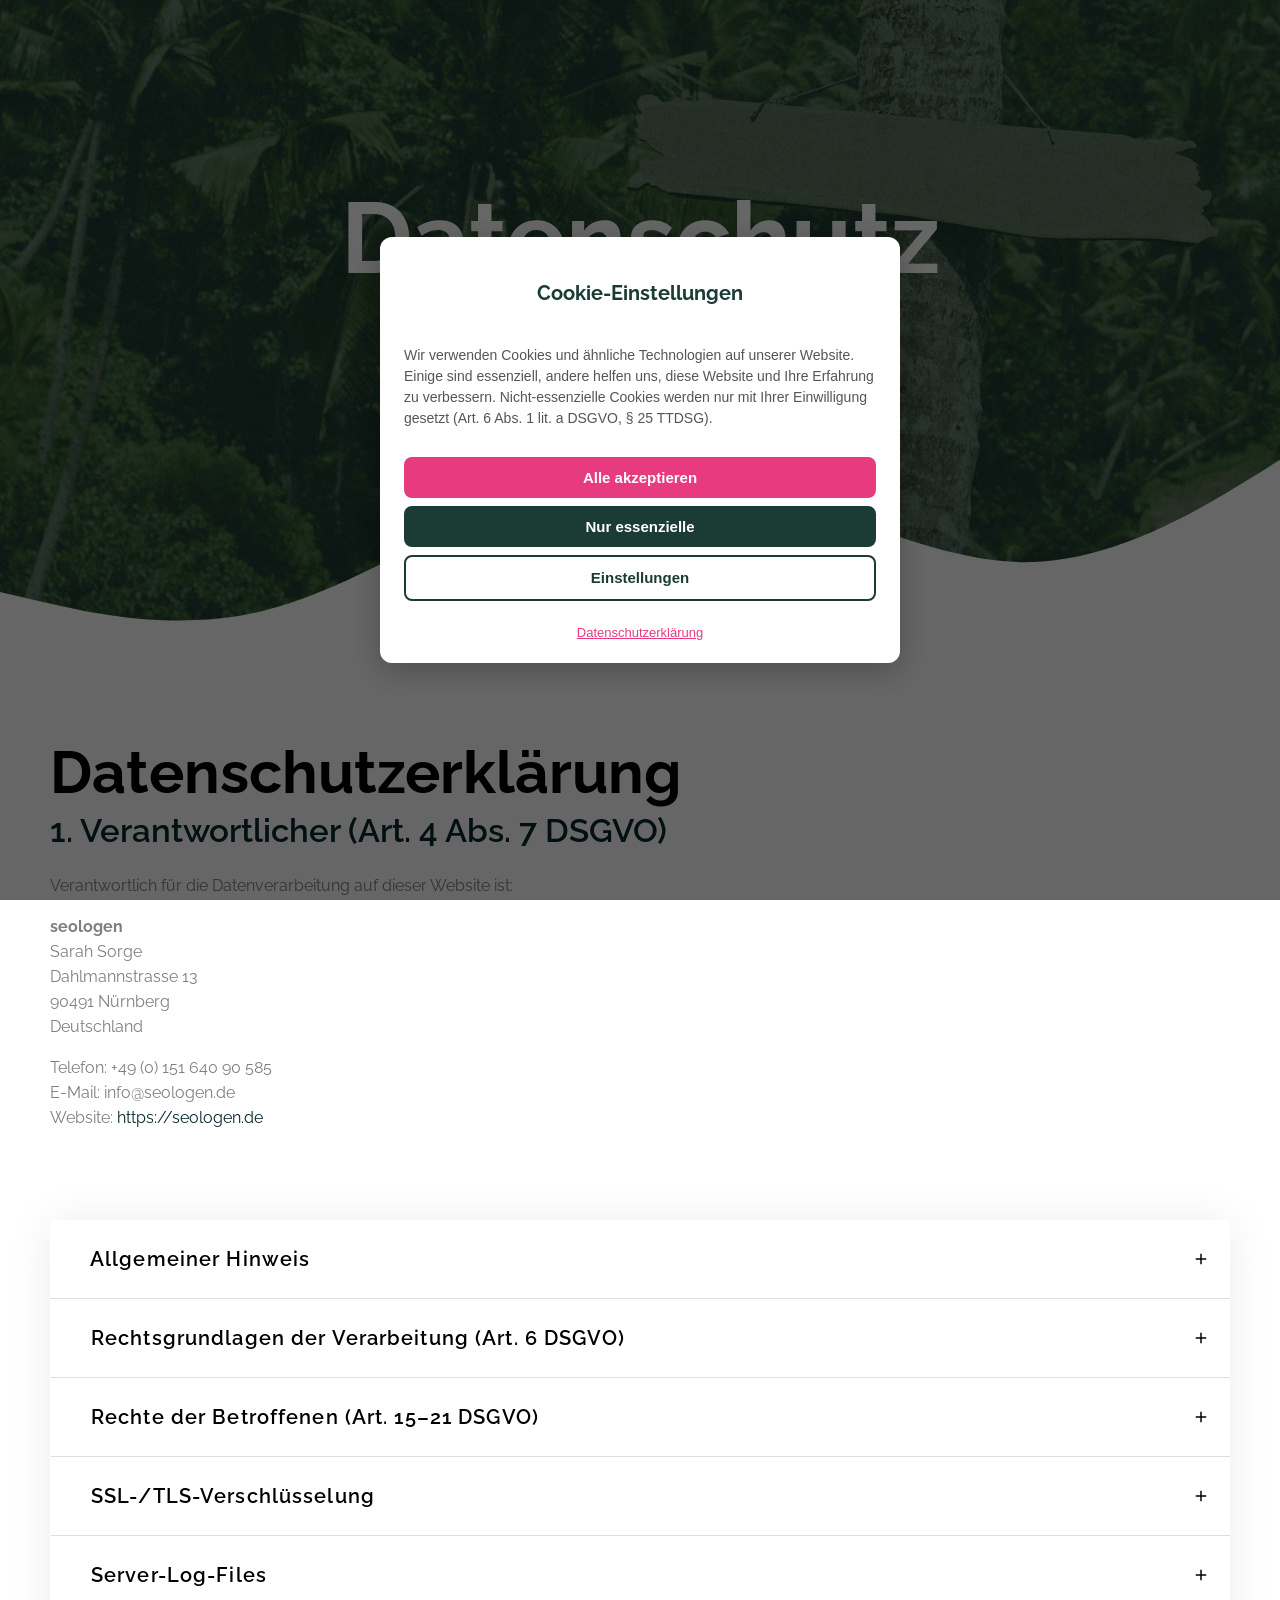
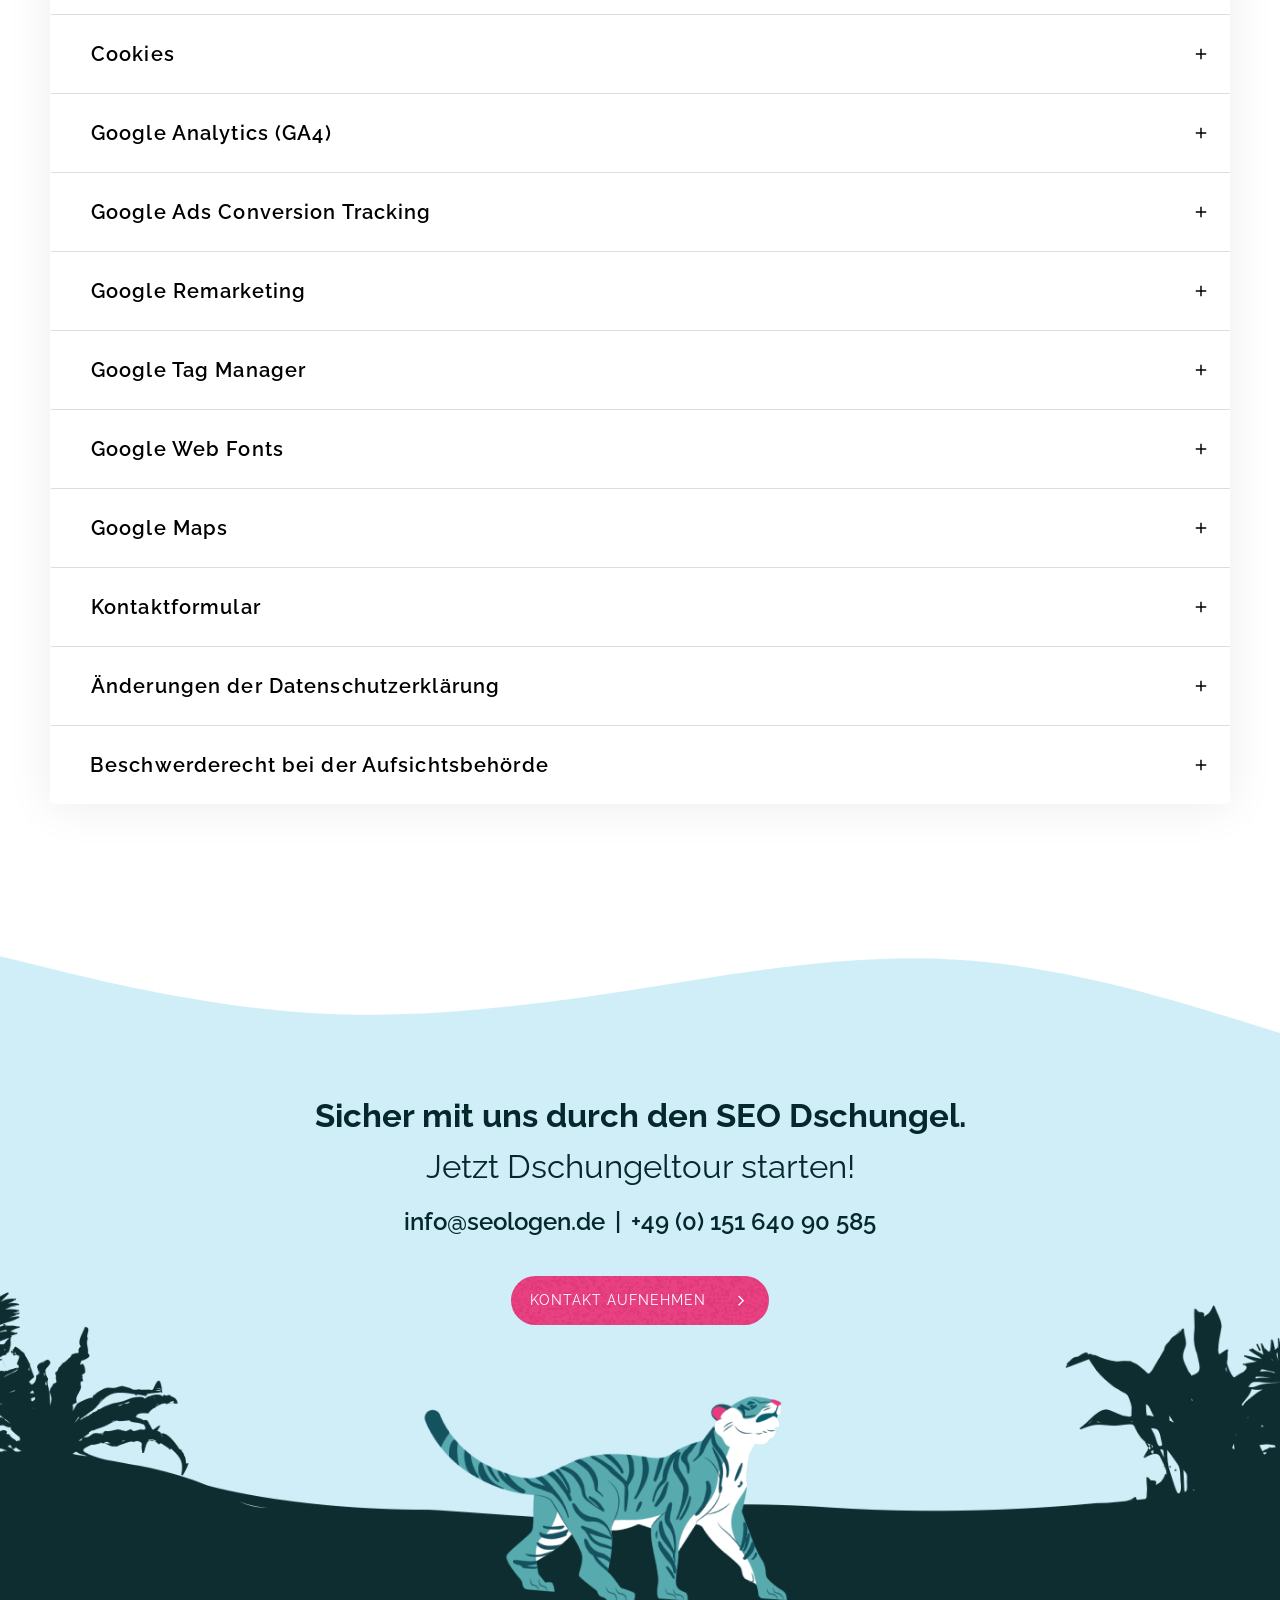
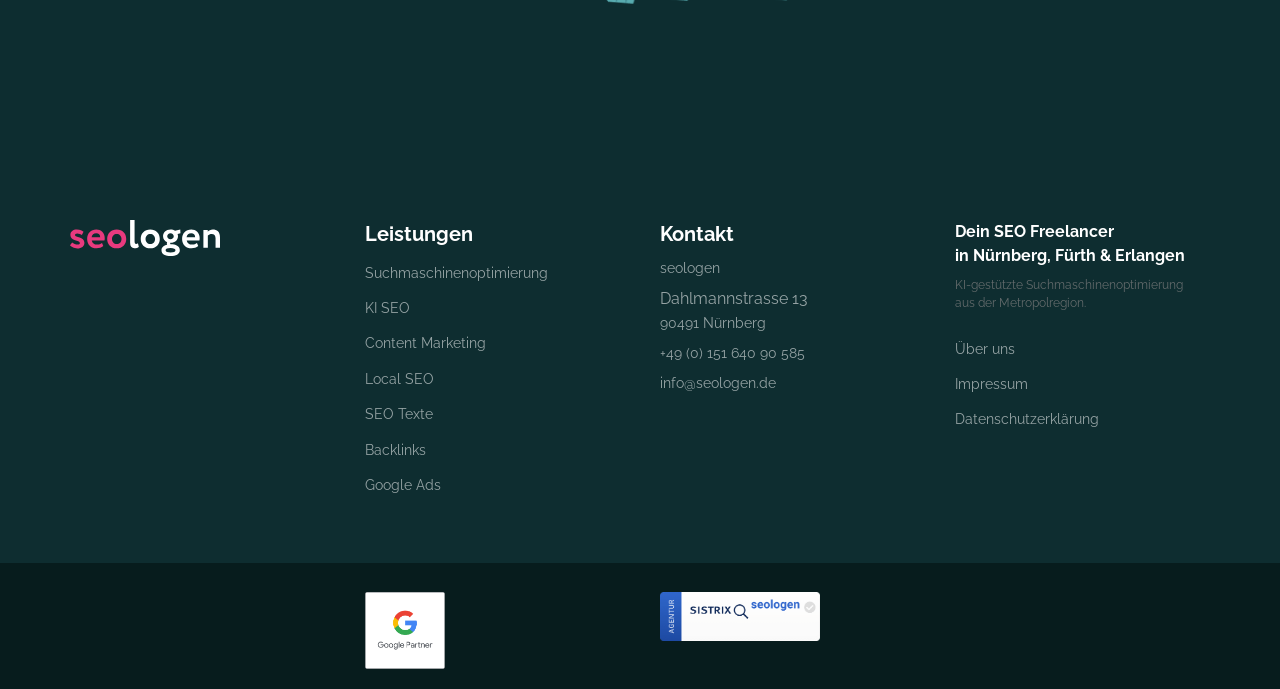
==== commit 798ef2ff: "Fix mobile overlay blocking header on ALL pages The .oxygen-only-show-in-overlay element (position:f" ====
--- a/datenschutz/index.html
+++ b/datenschutz/index.html
@@ -131,6 +131,7 @@
  <script data-minify="1" src="../wp-content/cache/min/1/ajax/libs/gsap/1.18.4/TweenMax.min.js?ver=1736198743"></script><!-- end Simple Custom CSS and JS -->
 <style type="text/css">
 .custom-cursor { cursor: pointer; }
+.oxy-header-wrapper .oxygen-only-show-in-overlay { display: none !important; pointer-events: none !important; }
 .oxy-header-wrapper .oxygen-hide-in-sticky { display: block; }
 .oxy-header-wrapper .oxygen-show-in-sticky-only { display: none; }
 .oxy-header-wrapper.oxy-sticky-header-active .oxygen-hide-in-sticky, .oxy-header-wrapper.oxy-sticky-header-active .oxygen-only-show-in-overlay { display: none !important; }
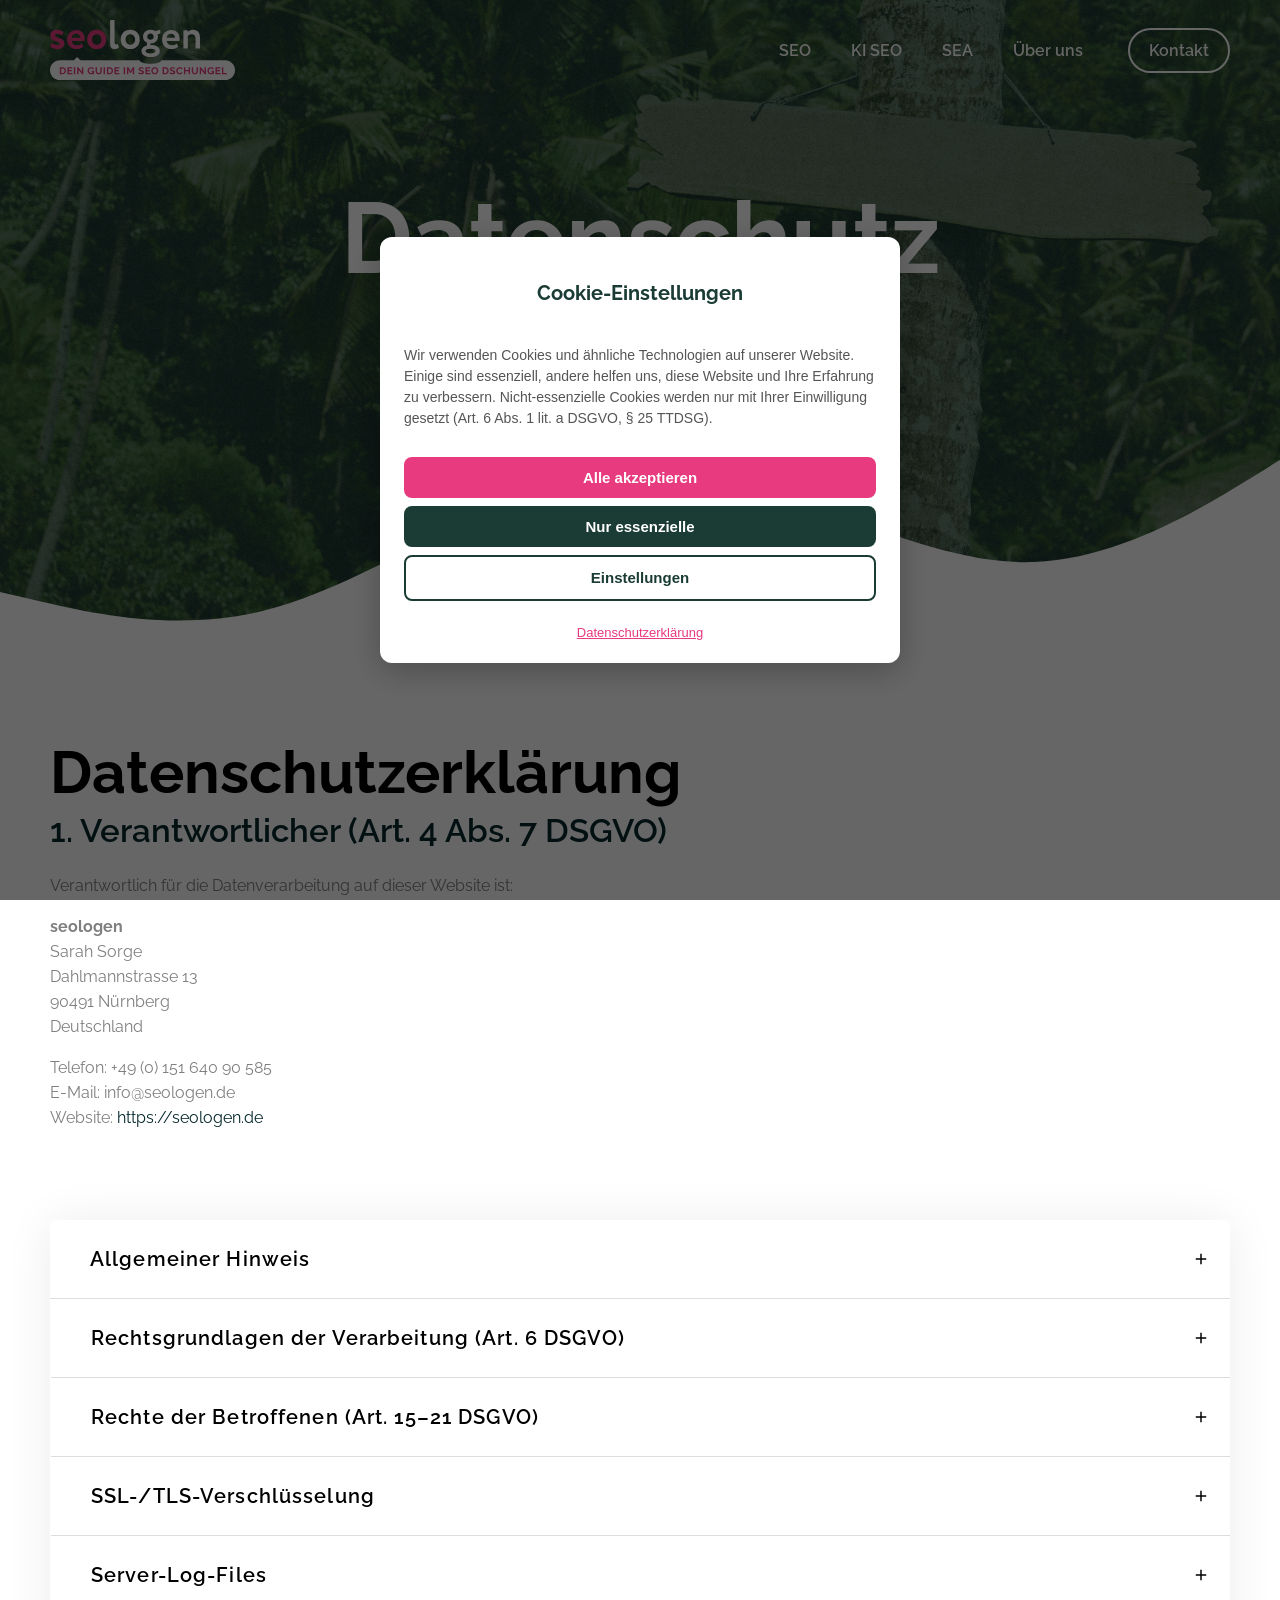
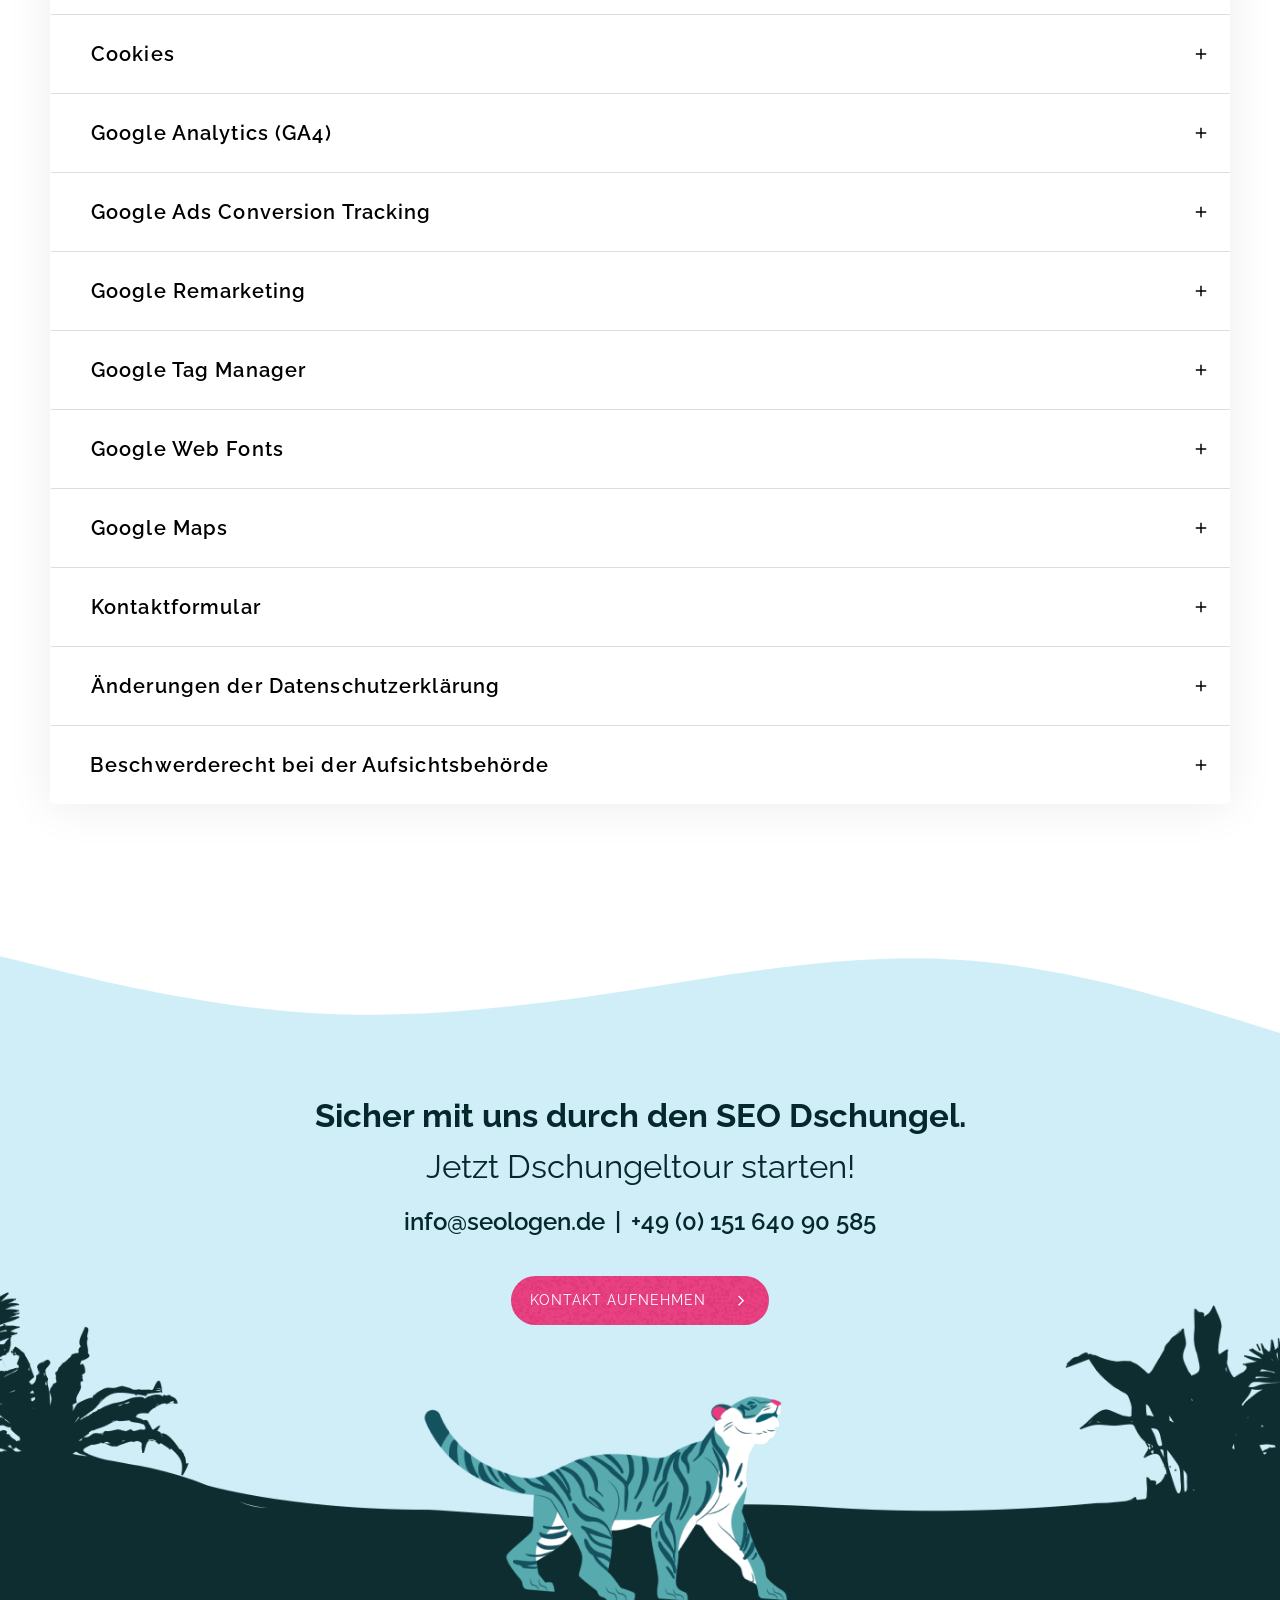
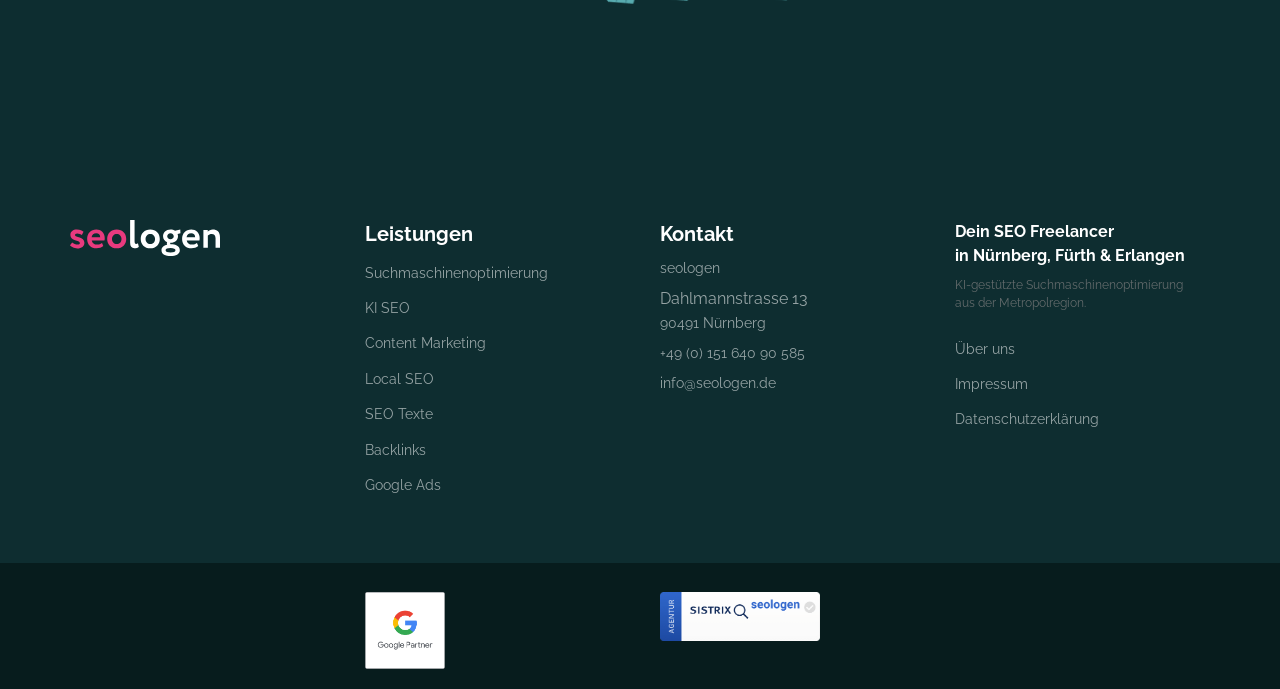
==== commit a483d123: "Fix mobile header: position:relative instead of hiding overlay row The overlay row IS the mobile hea" ====
--- a/datenschutz/index.html
+++ b/datenschutz/index.html
@@ -131,7 +131,7 @@
  <script data-minify="1" src="../wp-content/cache/min/1/ajax/libs/gsap/1.18.4/TweenMax.min.js?ver=1736198743"></script><!-- end Simple Custom CSS and JS -->
 <style type="text/css">
 .custom-cursor { cursor: pointer; }
-.oxy-header-wrapper .oxygen-only-show-in-overlay { display: none !important; pointer-events: none !important; }
+.oxy-header-wrapper .oxygen-only-show-in-overlay.oxy-header-row { position: relative !important; z-index: 100 !important; }
 .oxy-header-wrapper .oxygen-hide-in-sticky { display: block; }
 .oxy-header-wrapper .oxygen-show-in-sticky-only { display: none; }
 .oxy-header-wrapper.oxy-sticky-header-active .oxygen-hide-in-sticky, .oxy-header-wrapper.oxy-sticky-header-active .oxygen-only-show-in-overlay { display: none !important; }
